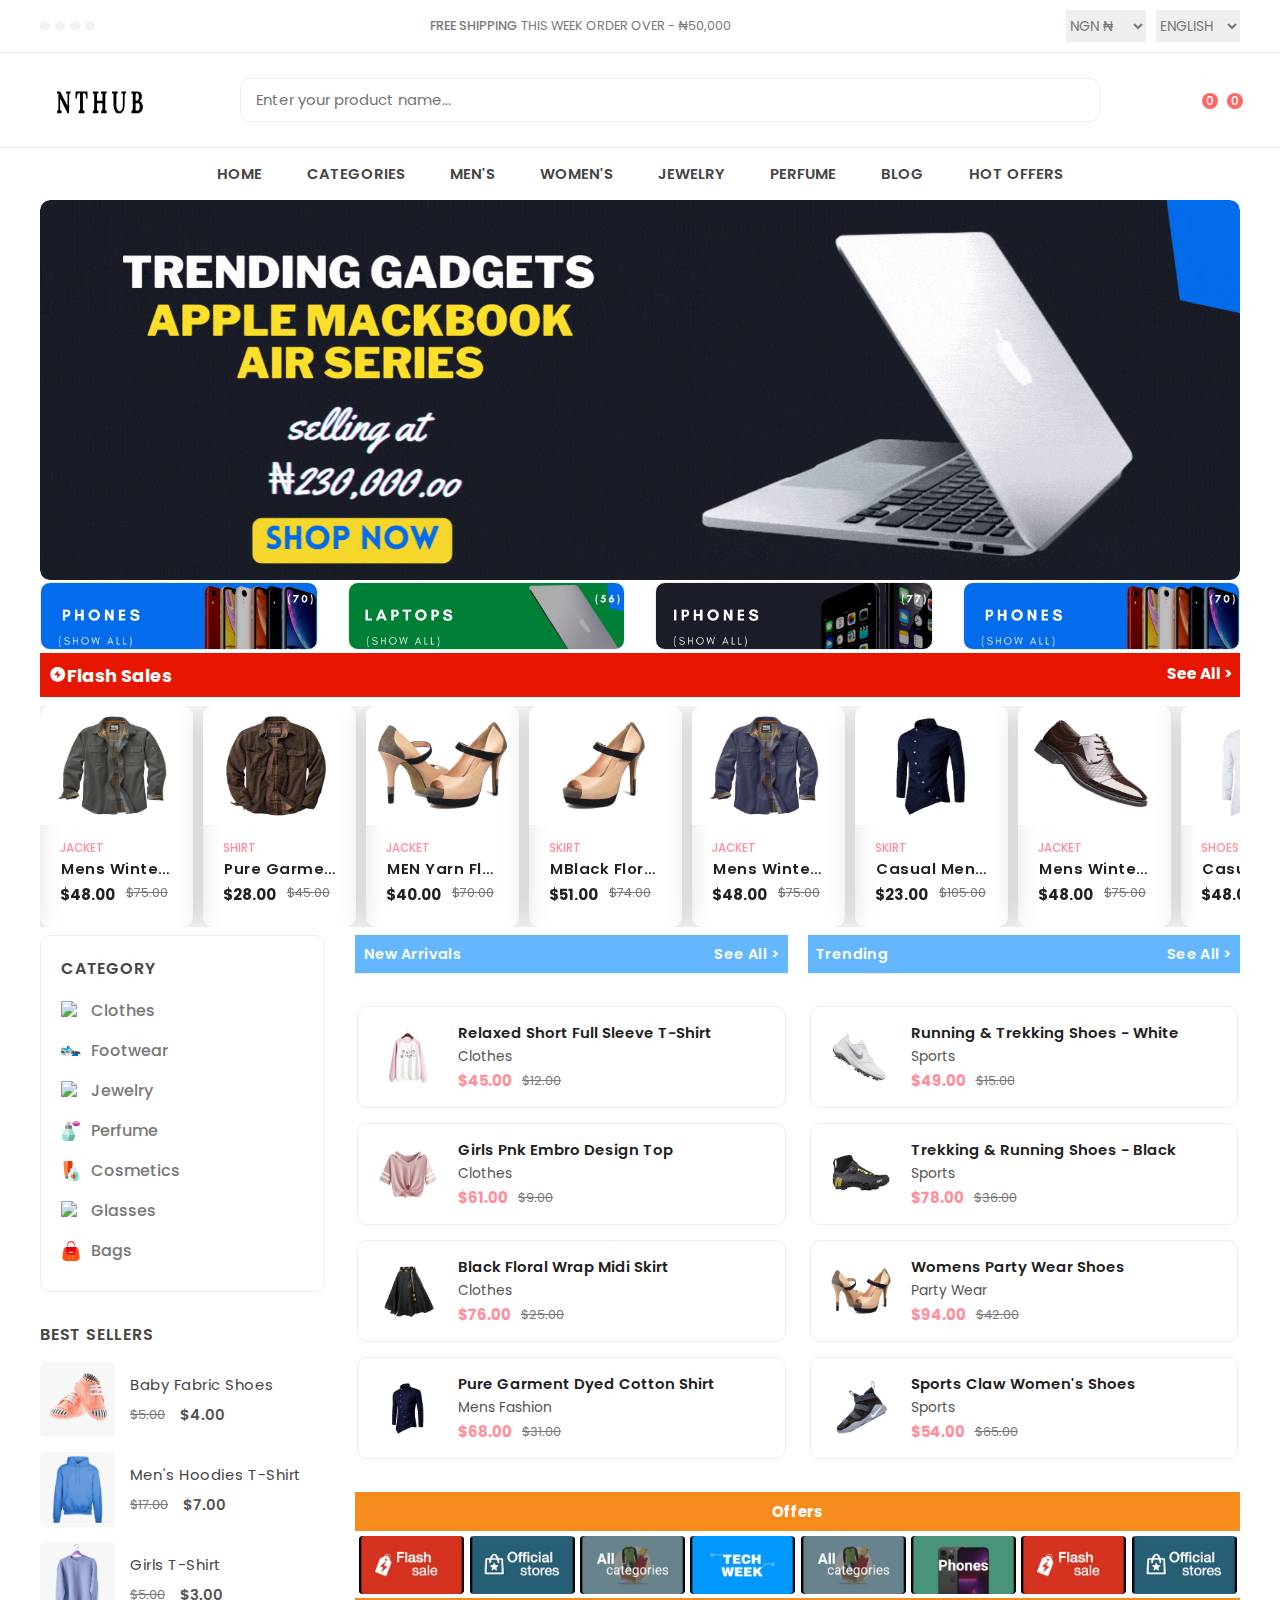
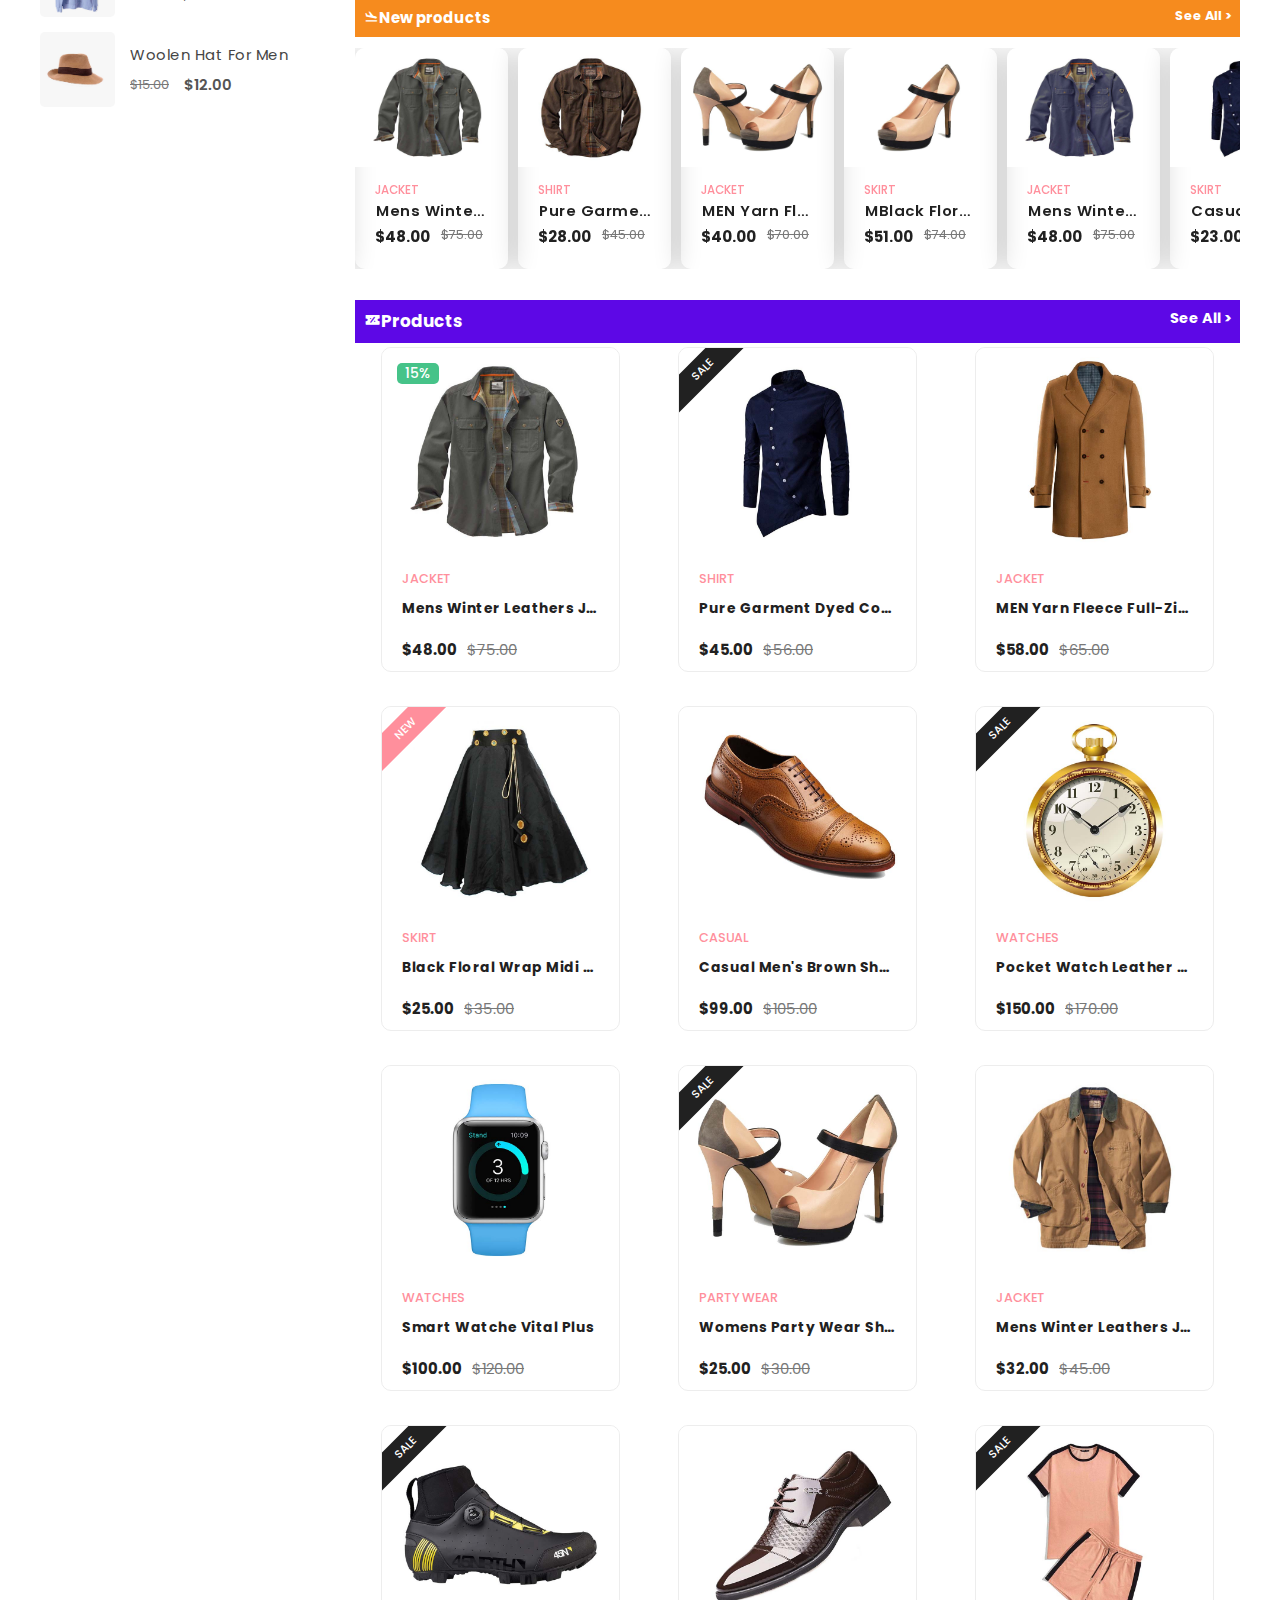
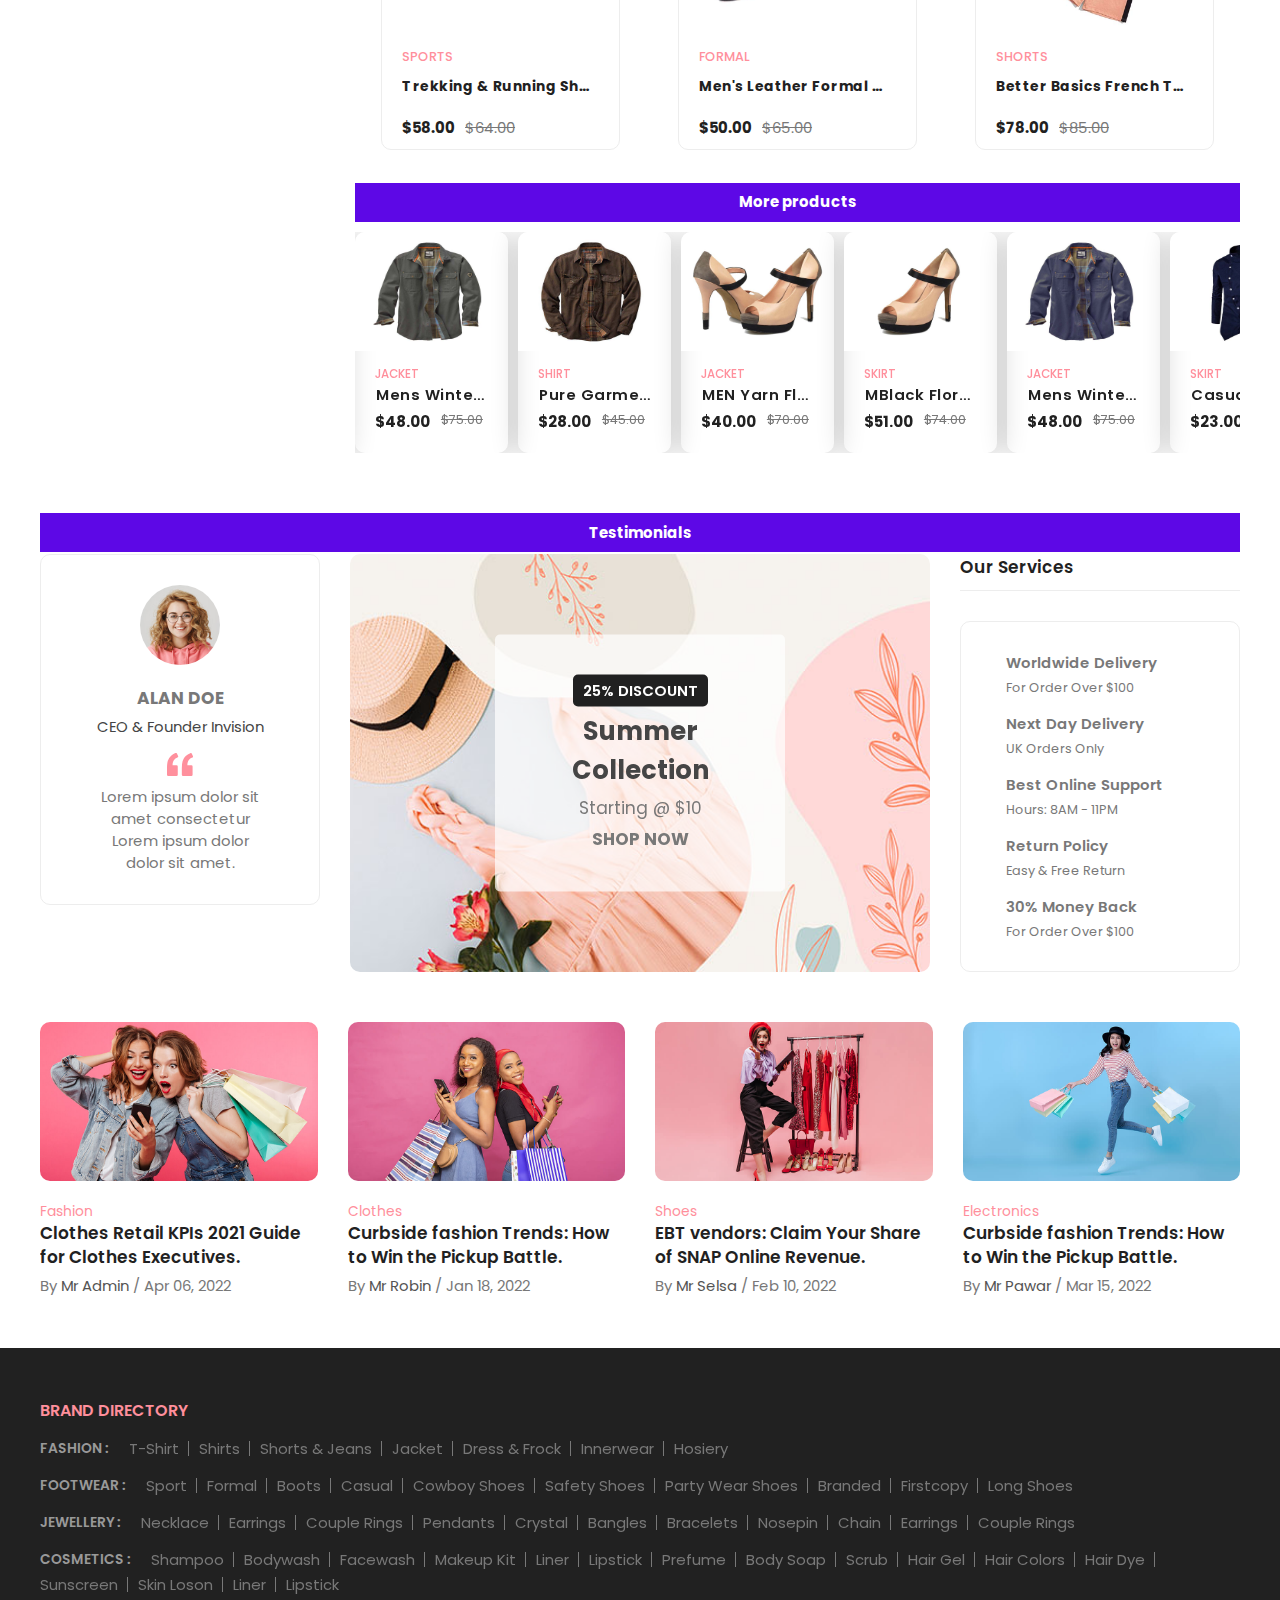
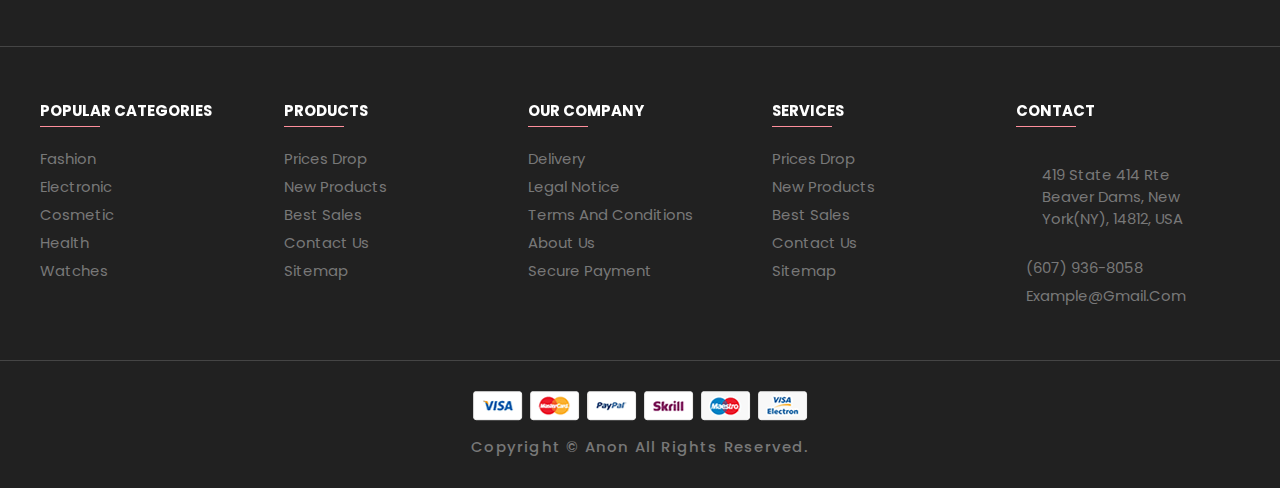
==== index.html @ 25c64c86 "finsih up" ====
<!DOCTYPE html>
<html lang="en">

<head>
  <meta charset="UTF-8">
  <meta http-equiv="X-UA-Compatible" content="IE=edge">
  <meta name="viewport" content="width=device-width, initial-scale=1.0">
  <title>Nthub - eCommerce Website</title>
  <!--
    - favicon
  -->
  <link rel="shortcut icon" href="./assets/images/logo/favicon.ico" type="image/x-icon">

  <!--
    - custom css link
  -->
  <link rel="stylesheet" href="./assets/css/style-prefix.css">
  <link href='https://unpkg.com/boxicons@2.1.2/css/boxicons.min.css' rel='stylesheet'>  <!--
    - google font link
  -->
  <link rel="preconnect" href="https://fonts.googleapis.com">
  <link rel="preconnect" href="https://fonts.gstatic.com" crossorigin>
  <link href="https://fonts.googleapis.com/css2?family=Poppins:wght@300;400;500;600;700;800;900&display=swap"
    rel="stylesheet">
    <link rel="stylesheet" href="./assets/css/lightslider.css">
    <script type="text/javascript" src="./assets/js/jquery.js"></script>
    <script type="text/javascript" src="./assets/js/lightslider.js"></script>

</head>

<body>


  <div class="overlay" data-overlay></div>

  <!--
    - Maega's  MODAL
  -->

  <div class="modal" data-modal>

    <div class="modal-close-overlay" data-modal-overlay></div>

    <div class="modal-content">

      <button class="modal-close-btn" data-modal-close>
        <ion-icon name="close-outline"></ion-icon>
      </button>

      <div class="newsletter-img">
        <img src="./assets/images/newsletter.png" alt="subscribe newsletter" width="400" height="400">
      </div>

      <div class="newsletter">

        <form action="#">

          <div class="newsletter-header">

            <h3 class="newsletter-title">Don't Miss Our Promo.</h3>

            <p class="newsletter-desc">
              Subscribe to <b>NTHUB</b> to get latest products and discount update.
            </p>

          </div>

          <input type="email" name="email" class="email-field" placeholder="Email Address" required>

          <button type="submit" class="btn-newsletter">Subscribe</button>

        </form>

      </div>

    </div>

  </div>





  <!--
    - NOTIFICATION TOAST
  -->

  <div class="notification-toast" data-toast>

    <button class="toast-close-btn" data-toast-close>
      <ion-icon name="close-outline"></ion-icon>
    </button>

    <div class="toast-banner">
      <img src="./assets/images/icons/phone.png" alt="Rose Gold Earrings" width="80" height="70">
    </div>

    <div class="toast-detail">

      <p class="toast-message">
        Someone in Gadgets just bought
      </p>

      <p class="toast-title">
        Infinix Note 9 
      </p>

      <p class="toast-meta">
        <time datetime="PT2M">12 Minutes</time> ago
      </p>

    </div>

  </div>





  <!--
    - HEADER
  -->

  <header>

    <div class="header-top">

      <div class="container">

        <ul class="header-social-container">

          <li>
            <a href="#" class="social-link">
              <ion-icon name="logo-facebook"></ion-icon>
            </a>
          </li>

          <li>
            <a href="#" class="social-link">
              <ion-icon name="logo-twitter"></ion-icon>
            </a>
          </li>

          <li>
            <a href="#" class="social-link">
              <ion-icon name="logo-instagram"></ion-icon>
            </a>
          </li>

          <li>
            <a href="#" class="social-link">
              <ion-icon name="logo-linkedin"></ion-icon>
            </a>
          </li>

        </ul>

        <div class="header-alert-news">
          <p>
            <b>Free Shipping</b>
            This Week Order Over -  &#8358;50,000
          </p>
        </div>

        <div class="header-top-actions">

          <select name="currency">

            <option value="usd">NGN  &#8358;</option>
            <option value="eur">USD &dollar;</option>

          </select>

          <select name="language">

            <option value="en-US">English</option>
            <option value="fr">Fran&ccedil;ais</option>

          </select>

        </div>

      </div>

    </div>

    <div class="header-main" id="myHeader">
      

      <div class="container">
      

        <a href="#" class="header-logo">
            
      <button class="action-btn hamburger" data-mobile-menu-open-btn>
        <ion-icon name="menu-outline"  ></ion-icon>
      </button>

          <img src="./assets/images/logo/nthub.svg" alt="NTub's logo" width="120" height="36">
        </a>

        <div class="header-search-container">

          <input type="search" name="search" class="search-field" placeholder="Enter your product name...">

          <button class="search-btn">
            <ion-icon name="search-outline"></ion-icon>
          </button>

        </div>

        <div class="header-user-actions">

          <button class="action-btn">
            <ion-icon name="person-outline"></ion-icon>
          </button>

          <button class="action-btn">
            <ion-icon name="heart-outline"></ion-icon>
            <span class="count">0</span>
          </button>

          <button class="action-btn">
            <ion-icon name="bag-handle-outline"></ion-icon>
            <span class="count">0</span>
          </button>

        </div>

      </div>

    </div>

    <nav class="desktop-navigation-menu">

      <div class="container">

        <ul class="desktop-menu-category-list">

          <li class="menu-category">
            <a href="#" class="menu-title">Home</a>
          </li>

          <li class="menu-category">
            <a href="#" class="menu-title">Categories</a>

            <div class="dropdown-panel">

              <ul class="dropdown-panel-list">

                <li class="menu-title">
                  <a href="#">Electronics</a>
                </li>

                <li class="panel-list-item">
                  <a href="#">Desktop</a>
                </li>

                <li class="panel-list-item">
                  <a href="#">Laptop</a>
                </li>

                <li class="panel-list-item">
                  <a href="#">Camera</a>
                </li>

                <li class="panel-list-item">
                  <a href="#">Tablet</a>
                </li>

                <li class="panel-list-item">
                  <a href="#">Headphone</a>
                </li>

                <li class="panel-list-item">
                  <a href="#">
                    <img src="./assets/images/electronics-banner-1.jpg" alt="headphone collection" width="250"
                      height="119">
                  </a>
                </li>

              </ul>

              <ul class="dropdown-panel-list">

                <li class="menu-title">
                  <a href="#">Men's</a>
                </li>

                <li class="panel-list-item">
                  <a href="#">Formal</a>
                </li>

                <li class="panel-list-item">
                  <a href="#">Casual</a>
                </li>

                <li class="panel-list-item">
                  <a href="#">Sports</a>
                </li>

                <li class="panel-list-item">
                  <a href="#">Jacket</a>
                </li>

                <li class="panel-list-item">
                  <a href="#">Sunglasses</a>
                </li>

                <li class="panel-list-item">
                  <a href="#">
                    <img src="./assets/images/mens-banner.jpg" alt="men's fashion" width="250" height="119">
                  </a>
                </li>

              </ul>

              <ul class="dropdown-panel-list">

                <li class="menu-title">
                  <a href="#">Women's</a>
                </li>

                <li class="panel-list-item">
                  <a href="#">Formal</a>
                </li>

                <li class="panel-list-item">
                  <a href="#">Casual</a>
                </li>

                <li class="panel-list-item">
                  <a href="#">Perfume</a>
                </li>

                <li class="panel-list-item">
                  <a href="#">Cosmetics</a>
                </li>

                <li class="panel-list-item">
                  <a href="#">Bags</a>
                </li>

                <li class="panel-list-item">
                  <a href="#">
                    <img src="./assets/images/womens-banner.jpg" alt="women's fashion" width="250" height="119">
                  </a>
                </li>

              </ul>

              <ul class="dropdown-panel-list">

                <li class="menu-title">
                  <a href="#">Electronics</a>
                </li>

                <li class="panel-list-item">
                  <a href="#">Smart Watch</a>
                </li>

                <li class="panel-list-item">
                  <a href="#">Smart TV</a>
                </li>

                <li class="panel-list-item">
                  <a href="#">Keyboard</a>
                </li>

                <li class="panel-list-item">
                  <a href="#">Mouse</a>
                </li>

                <li class="panel-list-item">
                  <a href="#">Microphone</a>
                </li>

                <li class="panel-list-item">
                  <a href="#">
                    <img src="./assets/images/electronics-banner-2.jpg" alt="mouse collection" width="250" height="119">
                  </a>
                </li>

              </ul>

            </div>
          </li>

          <li class="menu-category">
            <a href="#" class="menu-title">Men's</a>

            <ul class="dropdown-list">

              <li class="dropdown-item">
                <a href="#">Shirt</a>
              </li>

              <li class="dropdown-item">
                <a href="#">Shorts & Jeans</a>
              </li>

              <li class="dropdown-item">
                <a href="#">Safety Shoes</a>
              </li>

              <li class="dropdown-item">
                <a href="#">Wallet</a>
              </li>

            </ul>
          </li>

          <li class="menu-category">
            <a href="#" class="menu-title">Women's</a>

            <ul class="dropdown-list">

              <li class="dropdown-item">
                <a href="#">Dress & Frock</a>
              </li>

              <li class="dropdown-item">
                <a href="#">Earrings</a>
              </li>

              <li class="dropdown-item">
                <a href="#">Necklace</a>
              </li>

              <li class="dropdown-item">
                <a href="#">Makeup Kit</a>
              </li>

            </ul>
          </li>

          <li class="menu-category">
            <a href="#" class="menu-title">Jewelry</a>

            <ul class="dropdown-list">

              <li class="dropdown-item">
                <a href="#">Earrings</a>
              </li>

              <li class="dropdown-item">
                <a href="#">Couple Rings</a>
              </li>

              <li class="dropdown-item">
                <a href="#">Necklace</a>
              </li>

              <li class="dropdown-item">
                <a href="#">Bracelets</a>
              </li>

            </ul>
          </li>

          <li class="menu-category">
            <a href="#" class="menu-title">Perfume</a>

            <ul class="dropdown-list">

              <li class="dropdown-item">
                <a href="#">Clothes Perfume</a>
              </li>

              <li class="dropdown-item">
                <a href="#">Deodorant</a>
              </li>

              <li class="dropdown-item">
                <a href="#">Flower Fragrance</a>
              </li>

              <li class="dropdown-item">
                <a href="#">Air Freshener</a>
              </li>

            </ul>
          </li>

          <li class="menu-category">
            <a href="#" class="menu-title">Blog</a>
          </li>

          <li class="menu-category">
            <a href="#" class="menu-title">Hot Offers</a>
          </li>

        </ul>

      </div>

    </nav>

    <div class="mobile-bottom-navigation">
<!-- 
      <button class="action-btn" data-mobile-menu-open-btn>
        <ion-icon name="menu-outline"></ion-icon>
      </button> -->

      <button class="action-btn">
        <ion-icon name="bag-handle-outline"></ion-icon>

        <span class="count">0</span>
      </button>

      <button class="action-btn">
        <ion-icon name="home-outline"></ion-icon>
      </button>

      <button class="action-btn">
        <ion-icon name="heart-outline"></ion-icon>

        <span class="count">0</span>
      </button>

      <button class="action-btn" data-mobile-menu-open-btn>
        <ion-icon name="grid-outline"></ion-icon>
      </button>

    </div>

    <nav class="mobile-navigation-menu  has-scrollbar" data-mobile-menu>

      <div class="menu-top">
        <h2 class="menu-title">Menu</h2>

        <button class="menu-close-btn" data-mobile-menu-close-btn>
          <ion-icon name="close-outline"></ion-icon>
        </button>
      </div>

      <ul class="mobile-menu-category-list">

        <li class="menu-category">
          <a href="#" class="menu-title">Home</a>
        </li>

        <li class="menu-category">

          <button class="accordion-menu" data-accordion-btn>
            <p class="menu-title">Men's</p>

            <div>
              <ion-icon name="add-outline" class="add-icon"></ion-icon>
              <ion-icon name="remove-outline" class="remove-icon"></ion-icon>
            </div>
          </button>

          <ul class="submenu-category-list" data-accordion>

            <li class="submenu-category">
              <a href="#" class="submenu-title">Shirt</a>
            </li>

            <li class="submenu-category">
              <a href="#" class="submenu-title">Shorts & Jeans</a>
            </li>

            <li class="submenu-category">
              <a href="#" class="submenu-title">Safety Shoes</a>
            </li>

            <li class="submenu-category">
              <a href="#" class="submenu-title">Wallet</a>
            </li>

          </ul>

        </li>

        <li class="menu-category">

          <button class="accordion-menu" data-accordion-btn>
            <p class="menu-title">Women's</p>

            <div>
              <ion-icon name="add-outline" class="add-icon"></ion-icon>
              <ion-icon name="remove-outline" class="remove-icon"></ion-icon>
            </div>
          </button>

          <ul class="submenu-category-list" data-accordion>

            <li class="submenu-category">
              <a href="#" class="submenu-title">Dress & Frock</a>
            </li>

            <li class="submenu-category">
              <a href="#" class="submenu-title">Earrings</a>
            </li>

            <li class="submenu-category">
              <a href="#" class="submenu-title">Necklace</a>
            </li>

            <li class="submenu-category">
              <a href="#" class="submenu-title">Makeup Kit</a>
            </li>

          </ul>

        </li>

        <li class="menu-category">

          <button class="accordion-menu" data-accordion-btn>
            <p class="menu-title">Jewelry</p>

            <div>
              <ion-icon name="add-outline" class="add-icon"></ion-icon>
              <ion-icon name="remove-outline" class="remove-icon"></ion-icon>
            </div>
          </button>

          <ul class="submenu-category-list" data-accordion>

            <li class="submenu-category">
              <a href="#" class="submenu-title">Earrings</a>
            </li>

            <li class="submenu-category">
              <a href="#" class="submenu-title">Couple Rings</a>
            </li>

            <li class="submenu-category">
              <a href="#" class="submenu-title">Necklace</a>
            </li>

            <li class="submenu-category">
              <a href="#" class="submenu-title">Bracelets</a>
            </li>

          </ul>

        </li>

        <li class="menu-category">

          <button class="accordion-menu" data-accordion-btn>
            <p class="menu-title">Perfume</p>

            <div>
              <ion-icon name="add-outline" class="add-icon"></ion-icon>
              <ion-icon name="remove-outline" class="remove-icon"></ion-icon>
            </div>
          </button>

          <ul class="submenu-category-list" data-accordion>

            <li class="submenu-category">
              <a href="#" class="submenu-title">Clothes Perfume</a>
            </li>

            <li class="submenu-category">
              <a href="#" class="submenu-title">Deodorant</a>
            </li>

            <li class="submenu-category">
              <a href="#" class="submenu-title">Flower Fragrance</a>
            </li>

            <li class="submenu-category">
              <a href="#" class="submenu-title">Air Freshener</a>
            </li>

          </ul>

        </li>

        <li class="menu-category">
          <a href="#" class="menu-title">Blog</a>
        </li>

        <li class="menu-category">
          <a href="#" class="menu-title">Hot Offers</a>
        </li>

      </ul>

      <div class="menu-bottom">

        <ul class="menu-category-list">

          <li class="menu-category">

            <button class="accordion-menu" data-accordion-btn>
              <p class="menu-title">Language</p>

              <ion-icon name="caret-back-outline" class="caret-back"></ion-icon>
            </button>

            <ul class="submenu-category-list" data-accordion>

              <li class="submenu-category">
                <a href="#" class="submenu-title">English</a>
              </li>

              <li class="submenu-category">
                <a href="#" class="submenu-title">Espa&ntilde;ol</a>
              </li>

              <li class="submenu-category">
                <a href="#" class="submenu-title">Fren&ccedil;h</a>
              </li>

            </ul>

          </li>

          <li class="menu-category">
            <button class="accordion-menu" data-accordion-btn>
              <p class="menu-title">Currency</p>
              <ion-icon name="caret-back-outline" class="caret-back"></ion-icon>
            </button>

            <ul class="submenu-category-list" data-accordion>
              <li class="submenu-category">
                <a href="#" class="submenu-title">USD &dollar;</a>
              </li>

              <li class="submenu-category">
                <a href="#" class="submenu-title">EUR &euro;</a>
              </li>
            </ul>
          </li>

        </ul>

        <ul class="menu-social-container">

          <li>
            <a href="#" class="social-link">
              <ion-icon name="logo-facebook"></ion-icon>
            </a>
          </li>

          <li>
            <a href="#" class="social-link">
              <ion-icon name="logo-twitter"></ion-icon>
            </a>
          </li>

          <li>
            <a href="#" class="social-link">
              <ion-icon name="logo-instagram"></ion-icon>
            </a>
          </li>

          <li>
            <a href="#" class="social-link">
              <ion-icon name="logo-linkedin"></ion-icon>
            </a>
          </li>

        </ul>

      </div>

    </nav>

  </header>





  <!--
    - MAIN
  -->

  <main>

    <!--
      - BANNER
    -->

    <div class="banner">

      <div class="container">

        <div class="slider-container has-scrollbar">

          <div class="slider-item">

            <img src="./assets/images/gif1.gif" alt="women's latest fashion sale" class="banner-img">

          </div>

          <div class="slider-item">

            <img src="./assets/images/gif2.gif" alt="modern sunglasses" class="banner-img">
          </div>

          <div class="slider-item">

            <img src="./assets/images/gif3.gif" alt="new fashion summer sale" class="banner-img">



          </div>

        </div>

      </div>

    </div>





    <!--
      - CATEGORY
    -->

    <div class="category">

      <div class="container" >

        <div class="category-item-container has-scrollbar">

          <div class="category-item" style="background: url(./assets/images/icons/1.jpg); background-size: 100%; height: 4rem;" ></div>
          <div class="category-item" style="background: url(./assets/images/icons/2.jpg); background-size: 100%; height: 4rem;" ></div>
          <div class="category-item" style="background: url(./assets/images/icons/4.jpg); background-size: 100%; height: 4rem;" ></div>
          <div class="category-item" style="background: url(./assets/images/icons/1.jpg); background-size: 100%; height: 4rem;" ></div>
          <div class="category-item" style="background: url(./assets/images/icons/2.jpg); background-size: 100%; height: 4rem;" ></div>
          <div class="category-item" style="background: url(./assets/images/icons/4.jpg); background-size: 100%; height: 4rem;" ></div>
          


        </div>

      </div>

    </div>
<div class="flashsale-container">
  <div class="container">
    
  <header class="row" style="color:#FFFFFF;background:#e61601;">
     
      <div class="flash "><h3 > <i class='bx bxs-bolt-circle'></i>Flash Sales </h3></div>
        <div class="see-all" >See All ></div>
        </header>
      </div>

</div>

<div style="height: 0.5rem;"> </div>

<div class="container">
  
  <ul id="autoWidth" class="cs-hidden product-flash" >


    <li class="showcase">

      <div class="showcase-banner">

        <img class="flash-image" src="./assets/images/products/jacket-3.jpg" alt="Mens Winter Leathers Jackets" width="300" class="product-img default">
       
        <p class="showcase-badge">15%</p>

      </div>

      <div class="showcase-content">

        <a href="#" class="showcase-category">jacket</a>

        <a href="#">
          <h3 class="showcase-title">Mens Winter Leathers Jackets</h3>
        </a>

        <div class="showcase-rating">
          <ion-icon name="star"></ion-icon>
          <ion-icon name="star"></ion-icon>
          <ion-icon name="star"></ion-icon>
          <ion-icon name="star-outline"></ion-icon>
          <ion-icon name="star-outline"></ion-icon>
        </div>

        <div class="price-box">
          <p class="price">$48.00</p>
          <del>$75.00</del>
        </div>

      </div>

    </li>
    <li class="showcase">

      <div class="showcase-banner">

        <img class="flash-image" src="./assets/images/products/jacket-2.jpg" alt="Mens Winter Leathers Jackets" width="300" class="product-img default">
       
        <p class="showcase-badge">15%</p>

      </div>

      <div class="showcase-content">

        <a href="#" class="showcase-category">Shirt</a>

        <a href="#">
          <h3 class="showcase-title">Pure Garment Dyed Cotton Shirt</h3>
        </a>

        <div class="showcase-rating">
          <ion-icon name="star"></ion-icon>
          <ion-icon name="star"></ion-icon>
          <ion-icon name="star"></ion-icon>
          <ion-icon name="star-outline"></ion-icon>
          <ion-icon name="star-outline"></ion-icon>
        </div>

        <div class="price-box">
          <p class="price">$28.00</p>
          <del>$45.00</del>
        </div>

      </div>

    </li>
    <li class="showcase">

      <div class="showcase-banner">

        <img class="flash-image" src="./assets/images/products/party-wear-1.jpg" alt="Mens Winter Leathers Jackets" width="300" class="product-img default">
       
        <p class="showcase-badge">17%</p>

      </div>

      <div class="showcase-content">

        <a href="#" class="showcase-category">jacket</a>

        <a href="#">
          <h3 class="showcase-title">MEN Yarn Fleece Full-Zip Jacket</h3>
        </a>

        <div class="showcase-rating">
          <ion-icon name="star"></ion-icon>
          <ion-icon name="star"></ion-icon>
          <ion-icon name="star"></ion-icon>
          <ion-icon name="star-outline"></ion-icon>
          <ion-icon name="star-outline"></ion-icon>
        </div>

        <div class="price-box">
          <p class="price">$40.00</p>
          <del>$70.00</del>
        </div>

      </div>

    </li>
    <li class="showcase">

      <div class="showcase-banner">

        <img class="flash-image" src="./assets/images/products/party-wear-2.jpg" alt="Mens Winter Leathers Jackets" width="300" class="product-img default">
       
        <p class="showcase-badge">new</p>

      </div>

      <div class="showcase-content">

        <a href="#" class="showcase-category">skirt</a>

        <a href="#">
          <h3 class="showcase-title">MBlack Floral Wrap Midi Skirt</h3>
        </a>

        <div class="showcase-rating">
          <ion-icon name="star"></ion-icon>
          <ion-icon name="star"></ion-icon>
          <ion-icon name="star"></ion-icon>
          <ion-icon name="star-outline"></ion-icon>
          <ion-icon name="star-outline"></ion-icon>
        </div>

        <div class="price-box">
          <p class="price">$51.00</p>
          <del>$74.00</del>
        </div>

      </div>

    </li>
    <li class="showcase">

      <div class="showcase-banner">

        <img class="flash-image" src="./assets/images/products/jacket-4.jpg" alt="Mens Winter Leathers Jackets" width="300" class="product-img default">
       
        <p class="showcase-badge">15%</p>

      </div>

      <div class="showcase-content">

        <a href="#" class="showcase-category">jacket</a>

        <a href="#">
          <h3 class="showcase-title">Mens Winter Leathers Jackets</h3>
        </a>

        <div class="showcase-rating">
          <ion-icon name="star"></ion-icon>
          <ion-icon name="star"></ion-icon>
          <ion-icon name="star"></ion-icon>
          <ion-icon name="star-outline"></ion-icon>
          <ion-icon name="star-outline"></ion-icon>
        </div>

        <div class="price-box">
          <p class="price">$48.00</p>
          <del>$75.00</del>
        </div>

      </div>

    </li>
    <li class="showcase">

      <div class="showcase-banner">

        <img class="flash-image" src="./assets/images/products/shirt-1.jpg" alt="Mens Winter Leathers Jackets" width="300" class="product-img default">
       
        <p class="showcase-badge">new</p>

      </div>

      <div class="showcase-content">

        <a href="#" class="showcase-category">Skirt</a>

        <a href="#">
          <h3 class="showcase-title">Casual Men's Brown skirt</h3>
        </a>

        <div class="showcase-rating">
          <ion-icon name="star"></ion-icon>
          <ion-icon name="star"></ion-icon>
          <ion-icon name="star"></ion-icon>
          <ion-icon name="star-outline"></ion-icon>
          <ion-icon name="star-outline"></ion-icon>
        </div>

        <div class="price-box">
          <p class="price">$23.00</p>
          <del>$105.00</del>
        </div>

      </div>

    </li>
    <li class="showcase">

      <div class="showcase-banner">

        <img class="flash-image" src="./assets/images/products/shoe-1_1.jpg" alt="Mens Winter Leathers Jackets" width="300" class="product-img default">
       
        <p class="showcase-badge">15%</p>

      </div>

      <div class="showcase-content">

        <a href="#" class="showcase-category">jacket</a>

        <a href="#">
          <h3 class="showcase-title">Mens Winter Leathers Jackets</h3>
        </a>

        <div class="showcase-rating">
          <ion-icon name="star"></ion-icon>
          <ion-icon name="star"></ion-icon>
          <ion-icon name="star"></ion-icon>
          <ion-icon name="star-outline"></ion-icon>
          <ion-icon name="star-outline"></ion-icon>
        </div>

        <div class="price-box">
          <p class="price">$48.00</p>
          <del>$75.00</del>
        </div>

      </div>

    </li>

    <li class="showcase">

      <div class="showcase-banner">

        <img class="flash-image" src="./assets/images/products/shirt-2.jpg" alt="Mens Winter Leathers Jackets" width="300" class="product-img default">
       
        <p class="showcase-badge">15%</p>

      </div>

      <div class="showcase-content">

        <a href="#" class="showcase-category">Shoes</a>

        <a href="#">
          <h3 class="showcase-title">Casual Men's Brown shoes</h3>
        </a>

        <div class="showcase-rating">
          <ion-icon name="star"></ion-icon>
          <ion-icon name="star"></ion-icon>
          <ion-icon name="star"></ion-icon>
          <ion-icon name="star-outline"></ion-icon>
          <ion-icon name="star-outline"></ion-icon>
        </div>

        <div class="price-box">
          <p class="price">$48.00</p>
          <del>$75.00</del>
        </div>

      </div>

    </li>

    

  </ul>
</div>

<div style="height: 0.5rem;"> </div>
    

    <!--
      - PRODUCT
    -->

    <div class="product-container">

      <div class="container">


        <!--
          - SIDEBAR
        -->

        <div class="sidebar  has-scrollbar" data-mobile-menu>

          <div class="sidebar-category">

            <div class="sidebar-top">
              <h2 class="sidebar-title">Category</h2>

              <button class="sidebar-close-btn" data-mobile-menu-close-btn>
                <ion-icon name="close-outline"></ion-icon>
              </button>
            </div>

            <ul class="sidebar-menu-category-list">

              <li class="sidebar-menu-category">

                <button class="sidebar-accordion-menu" data-accordion-btn>

                  <div class="menu-title-flex">
                    <img src="./assets/images/icons/dress.svg" alt="clothes" width="20" height="20"
                      class="menu-title-img">

                    <p class="menu-title">Clothes</p>
                  </div>

                  <div>
                    <ion-icon name="add-outline" class="add-icon"></ion-icon>
                    <ion-icon name="remove-outline" class="remove-icon"></ion-icon>
                  </div>

                </button>

                <ul class="sidebar-submenu-category-list" data-accordion>

                  <li class="sidebar-submenu-category">
                    <a href="#" class="sidebar-submenu-title">
                      <p class="product-name">Shirt</p>
                      <data value="300" class="stock" title="Available Stock">300</data>
                    </a>
                  </li>

                  <li class="sidebar-submenu-category">
                    <a href="#" class="sidebar-submenu-title">
                      <p class="product-name">shorts & jeans</p>
                      <data value="60" class="stock" title="Available Stock">60</data>
                    </a>
                  </li>

                  <li class="sidebar-submenu-category">
                    <a href="#" class="sidebar-submenu-title">
                      <p class="product-name">jacket</p>
                      <data value="50" class="stock" title="Available Stock">50</data>
                    </a>
                  </li>

                  <li class="sidebar-submenu-category">
                    <a href="#" class="sidebar-submenu-title">
                      <p class="product-name">dress & frock</p>
                      <data value="87" class="stock" title="Available Stock">87</data>
                    </a>
                  </li>

                </ul>

              </li>

              <li class="sidebar-menu-category">

                <button class="sidebar-accordion-menu" data-accordion-btn>

                  <div class="menu-title-flex">
                    <img src="./assets/images/icons/shoes.svg" alt="footwear" class="menu-title-img" width="20"
                      height="20">

                    <p class="menu-title">Footwear</p>
                  </div>

                  <div>
                    <ion-icon name="add-outline" class="add-icon"></ion-icon>
                    <ion-icon name="remove-outline" class="remove-icon"></ion-icon>
                  </div>

                </button>

                <ul class="sidebar-submenu-category-list" data-accordion>

                  <li class="sidebar-submenu-category">
                    <a href="#" class="sidebar-submenu-title">
                      <p class="product-name">Sports</p>
                      <data value="45" class="stock" title="Available Stock">45</data>
                    </a>
                  </li>

                  <li class="sidebar-submenu-category">
                    <a href="#" class="sidebar-submenu-title">
                      <p class="product-name">Formal</p>
                      <data value="75" class="stock" title="Available Stock">75</data>
                    </a>
                  </li>

                  <li class="sidebar-submenu-category">
                    <a href="#" class="sidebar-submenu-title">
                      <p class="product-name">Casual</p>
                      <data value="35" class="stock" title="Available Stock">35</data>
                    </a>
                  </li>

                  <li class="sidebar-submenu-category">
                    <a href="#" class="sidebar-submenu-title">
                      <p class="product-name">Safety Shoes</p>
                      <data value="26" class="stock" title="Available Stock">26</data>
                    </a>
                  </li>

                </ul>

              </li>

              <li class="sidebar-menu-category">

                <button class="sidebar-accordion-menu" data-accordion-btn>

                  <div class="menu-title-flex">
                    <img src="./assets/images/icons/jewelry.svg" alt="clothes" class="menu-title-img" width="20"
                      height="20">

                    <p class="menu-title">Jewelry</p>
                  </div>

                  <div>
                    <ion-icon name="add-outline" class="add-icon"></ion-icon>
                    <ion-icon name="remove-outline" class="remove-icon"></ion-icon>
                  </div>

                </button>

                <ul class="sidebar-submenu-category-list" data-accordion>

                  <li class="sidebar-submenu-category">
                    <a href="#" class="sidebar-submenu-title">
                      <p class="product-name">Earrings</p>
                      <data value="46" class="stock" title="Available Stock">46</data>
                    </a>
                  </li>

                  <li class="sidebar-submenu-category">
                    <a href="#" class="sidebar-submenu-title">
                      <p class="product-name">Couple Rings</p>
                      <data value="73" class="stock" title="Available Stock">73</data>
                    </a>
                  </li>

                  <li class="sidebar-submenu-category">
                    <a href="#" class="sidebar-submenu-title">
                      <p class="product-name">Necklace</p>
                      <data value="61" class="stock" title="Available Stock">61</data>
                    </a>
                  </li>

                </ul>

              </li>

              <li class="sidebar-menu-category">

                <button class="sidebar-accordion-menu" data-accordion-btn>

                  <div class="menu-title-flex">
                    <img src="./assets/images/icons/perfume.svg" alt="perfume" class="menu-title-img" width="20"
                      height="20">

                    <p class="menu-title">Perfume</p>
                  </div>

                  <div>
                    <ion-icon name="add-outline" class="add-icon"></ion-icon>
                    <ion-icon name="remove-outline" class="remove-icon"></ion-icon>
                  </div>

                </button>

                <ul class="sidebar-submenu-category-list" data-accordion>

                  <li class="sidebar-submenu-category">
                    <a href="#" class="sidebar-submenu-title">
                      <p class="product-name">Clothes Perfume</p>
                      <data value="12" class="stock" title="Available Stock">12 pcs</data>
                    </a>
                  </li>

                  <li class="sidebar-submenu-category">
                    <a href="#" class="sidebar-submenu-title">
                      <p class="product-name">Deodorant</p>
                      <data value="60" class="stock" title="Available Stock">60 pcs</data>
                    </a>
                  </li>

                  <li class="sidebar-submenu-category">
                    <a href="#" class="sidebar-submenu-title">
                      <p class="product-name">jacket</p>
                      <data value="50" class="stock" title="Available Stock">50 pcs</data>
                    </a>
                  </li>

                  <li class="sidebar-submenu-category">
                    <a href="#" class="sidebar-submenu-title">
                      <p class="product-name">dress & frock</p>
                      <data value="87" class="stock" title="Available Stock">87 pcs</data>
                    </a>
                  </li>

                </ul>

              </li>

              <li class="sidebar-menu-category">

                <button class="sidebar-accordion-menu" data-accordion-btn>

                  <div class="menu-title-flex">
                    <img src="./assets/images/icons/cosmetics.svg" alt="cosmetics" class="menu-title-img" width="20"
                      height="20">

                    <p class="menu-title">Cosmetics</p>
                  </div>

                  <div>
                    <ion-icon name="add-outline" class="add-icon"></ion-icon>
                    <ion-icon name="remove-outline" class="remove-icon"></ion-icon>
                  </div>

                </button>

                <ul class="sidebar-submenu-category-list" data-accordion>

                  <li class="sidebar-submenu-category">
                    <a href="#" class="sidebar-submenu-title">
                      <p class="product-name">Shampoo</p>
                      <data value="68" class="stock" title="Available Stock">68</data>
                    </a>
                  </li>

                  <li class="sidebar-submenu-category">
                    <a href="#" class="sidebar-submenu-title">
                      <p class="product-name">Sunscreen</p>
                      <data value="46" class="stock" title="Available Stock">46</data>
                    </a>
                  </li>

                  <li class="sidebar-submenu-category">
                    <a href="#" class="sidebar-submenu-title">
                      <p class="product-name">Body Wash</p>
                      <data value="79" class="stock" title="Available Stock">79</data>
                    </a>
                  </li>

                  <li class="sidebar-submenu-category">
                    <a href="#" class="sidebar-submenu-title">
                      <p class="product-name">Makeup Kit</p>
                      <data value="23" class="stock" title="Available Stock">23</data>
                    </a>
                  </li>

                </ul>

              </li>

              <li class="sidebar-menu-category">

                <button class="sidebar-accordion-menu" data-accordion-btn>

                  <div class="menu-title-flex">
                    <img src="./assets/images/icons/glasses.svg" alt="glasses" class="menu-title-img" width="20"
                      height="20">

                    <p class="menu-title">Glasses</p>
                  </div>

                  <div>
                    <ion-icon name="add-outline" class="add-icon"></ion-icon>
                    <ion-icon name="remove-outline" class="remove-icon"></ion-icon>
                  </div>

                </button>

                <ul class="sidebar-submenu-category-list" data-accordion>

                  <li class="sidebar-submenu-category">
                    <a href="#" class="sidebar-submenu-title">
                      <p class="product-name">Sunglasses</p>
                      <data value="50" class="stock" title="Available Stock">50</data>
                    </a>
                  </li>

                  <li class="sidebar-submenu-category">
                    <a href="#" class="sidebar-submenu-title">
                      <p class="product-name">Lenses</p>
                      <data value="48" class="stock" title="Available Stock">48</data>
                    </a>
                  </li>

                </ul>

              </li>

              <li class="sidebar-menu-category">

                <button class="sidebar-accordion-menu" data-accordion-btn>

                  <div class="menu-title-flex">
                    <img src="./assets/images/icons/bag.svg" alt="bags" class="menu-title-img" width="20" height="20">

                    <p class="menu-title">Bags</p>
                  </div>

                  <div>
                    <ion-icon name="add-outline" class="add-icon"></ion-icon>
                    <ion-icon name="remove-outline" class="remove-icon"></ion-icon>
                  </div>

                </button>

                <ul class="sidebar-submenu-category-list" data-accordion>

                  <li class="sidebar-submenu-category">
                    <a href="#" class="sidebar-submenu-title">
                      <p class="product-name">Shopping Bag</p>
                      <data value="62" class="stock" title="Available Stock">62</data>
                    </a>
                  </li>

                  <li class="sidebar-submenu-category">
                    <a href="#" class="sidebar-submenu-title">
                      <p class="product-name">Gym Backpack</p>
                      <data value="35" class="stock" title="Available Stock">35</data>
                    </a>
                  </li>

                  <li class="sidebar-submenu-category">
                    <a href="#" class="sidebar-submenu-title">
                      <p class="product-name">Purse</p>
                      <data value="80" class="stock" title="Available Stock">80</data>
                    </a>
                  </li>

                  <li class="sidebar-submenu-category">
                    <a href="#" class="sidebar-submenu-title">
                      <p class="product-name">Wallet</p>
                      <data value="75" class="stock" title="Available Stock">75</data>
                    </a>
                  </li>

                </ul>

              </li>

            </ul>

          </div>

          <div class="product-showcase">

            <h3 class="showcase-heading">best sellers</h3>

            <div class="showcase-wrapper">

              <div class="showcase-container">

                <div class="showcase">

                  <a href="#" class="showcase-img-box">
                    <img src="./assets/images/products/1.jpg" alt="baby fabric shoes" width="75" height="75"
                      class="showcase-img">
                  </a>

                  <div class="showcase-content">

                    <a href="#">
                      <h4 class="showcase-title">baby fabric shoes</h4>
                    </a>

                    <div class="showcase-rating">
                      <ion-icon name="star"></ion-icon>
                      <ion-icon name="star"></ion-icon>
                      <ion-icon name="star"></ion-icon>
                      <ion-icon name="star"></ion-icon>
                      <ion-icon name="star"></ion-icon>
                    </div>

                    <div class="price-box">
                      <del>$5.00</del>
                      <p class="price">$4.00</p>
                    </div>

                  </div>

                </div>

                <div class="showcase">

                  <a href="#" class="showcase-img-box">
                    <img src="./assets/images/products/2.jpg" alt="men's hoodies t-shirt" class="showcase-img"
                      width="75" height="75">
                  </a>

                  <div class="showcase-content">

                    <a href="#">
                      <h4 class="showcase-title">men's hoodies t-shirt</h4>
                    </a>
                    <div class="showcase-rating">
                      <ion-icon name="star"></ion-icon>
                      <ion-icon name="star"></ion-icon>
                      <ion-icon name="star"></ion-icon>
                      <ion-icon name="star"></ion-icon>
                      <ion-icon name="star-half-outline"></ion-icon>
                    </div>

                    <div class="price-box">
                      <del>$17.00</del>
                      <p class="price">$7.00</p>
                    </div>

                  </div>

                </div>

                <div class="showcase">

                  <a href="#" class="showcase-img-box">
                    <img src="./assets/images/products/3.jpg" alt="girls t-shirt" class="showcase-img" width="75"
                      height="75">
                  </a>

                  <div class="showcase-content">

                    <a href="#">
                      <h4 class="showcase-title">girls t-shirt</h4>
                    </a>
                    <div class="showcase-rating">
                      <ion-icon name="star"></ion-icon>
                      <ion-icon name="star"></ion-icon>
                      <ion-icon name="star"></ion-icon>
                      <ion-icon name="star"></ion-icon>
                      <ion-icon name="star-half-outline"></ion-icon>
                    </div>

                    <div class="price-box">
                      <del>$5.00</del>
                      <p class="price">$3.00</p>
                    </div>

                  </div>

                </div>

                <div class="showcase">

                  <a href="#" class="showcase-img-box">
                    <img src="./assets/images/products/4.jpg" alt="woolen hat for men" class="showcase-img" width="75"
                      height="75">
                  </a>

                  <div class="showcase-content">

                    <a href="#">
                      <h4 class="showcase-title">woolen hat for men</h4>
                    </a>
                    <div class="showcase-rating">
                      <ion-icon name="star"></ion-icon>
                      <ion-icon name="star"></ion-icon>
                      <ion-icon name="star"></ion-icon>
                      <ion-icon name="star"></ion-icon>
                      <ion-icon name="star"></ion-icon>
                    </div>

                    <div class="price-box">
                      <del>$15.00</del>
                      <p class="price">$12.00</p>
                    </div>

                  </div>

                </div>

              </div>

            </div>

          </div>

        </div>


        <div class="product-box">

          <!--
            - PRODUCT MINIMAL
          -->

          <div class="product-minimal">

            <div class="product-showcase">

              <h2 class="title crib">New Arrivals <span id="see-al">see all ></span></h2>

              <div class="showcase-wrapper has-scrollbar">

                <div class="showcase-container">

                  <div class="showcase">

                    <a href="#" class="showcase-img-box">
                      <img src="./assets/images/products/clothes-1.jpg" alt="relaxed short full sleeve t-shirt" width="70" class="showcase-img">
                    </a>

                    <div class="showcase-content">

                      <a href="#">
                        <h4 class="showcase-title">Relaxed Short full Sleeve T-Shirt</h4>
                      </a>

                      <a href="#" class="showcase-category">Clothes</a>

                      <div class="price-box">
                        <p class="price">$45.00</p>
                        <del>$12.00</del>
                      </div>

                    </div>

                  </div>

                  <div class="showcase">
                  
                    <a href="#" class="showcase-img-box">
                      <img src="./assets/images/products/clothes-2.jpg" alt="girls pink embro design top" class="showcase-img" width="70">
                    </a>
                  
                    <div class="showcase-content">
                  
                      <a href="#">
                        <h4 class="showcase-title">Girls pnk Embro design Top</h4>
                      </a>
                  
                      <a href="#" class="showcase-category">Clothes</a>
                  
                      <div class="price-box">
                        <p class="price">$61.00</p>
                        <del>$9.00</del>
                      </div>
                  
                    </div>
                  
                  </div>

                  <div class="showcase">
                  
                    <a href="#" class="showcase-img-box">
                      <img src="./assets/images/products/clothes-3.jpg" alt="black floral wrap midi skirt" class="showcase-img"
                        width="70">
                    </a>
                  
                    <div class="showcase-content">
                  
                      <a href="#">
                        <h4 class="showcase-title">Black Floral Wrap Midi Skirt</h4>
                      </a>
                  
                      <a href="#" class="showcase-category">Clothes</a>
                  
                      <div class="price-box">
                        <p class="price">$76.00</p>
                        <del>$25.00</del>
                      </div>
                  
                    </div>
                  
                  </div>

                  <div class="showcase">
                  
                    <a href="#" class="showcase-img-box">
                      <img src="./assets/images/products/shirt-1.jpg" alt="pure garment dyed cotton shirt" class="showcase-img"
                        width="70">
                    </a>
                  
                    <div class="showcase-content">
                  
                      <a href="#">
                        <h4 class="showcase-title">Pure Garment Dyed Cotton Shirt</h4>
                      </a>
                  
                      <a href="#" class="showcase-category">Mens Fashion</a>
                  
                      <div class="price-box">
                        <p class="price">$68.00</p>
                        <del>$31.00</del>
                      </div>
                  
                    </div>
                  
                  </div>

                </div>

                <div class="showcase-container">
                
                  <div class="showcase">
                
                    <a href="#" class="showcase-img-box">
                      <img src="./assets/images/products/jacket-5.jpg" alt="men yarn fleece full-zip jacket" class="showcase-img"
                        width="70">
                    </a>
                
                    <div class="showcase-content">
                
                      <a href="#">
                        <h4 class="showcase-title">MEN Yarn Fleece Full-Zip Jacket</h4>
                      </a>
                
                      <a href="#" class="showcase-category">Winter wear</a>
                
                      <div class="price-box">
                        <p class="price">$61.00</p>
                        <del>$11.00</del>
                      </div>
                
                    </div>
                
                  </div>
                
                  <div class="showcase">
                
                    <a href="#" class="showcase-img-box">
                      <img src="./assets/images/products/jacket-1.jpg" alt="mens winter leathers jackets" class="showcase-img"
                        width="70">
                    </a>
                
                    <div class="showcase-content">
                
                      <a href="#">
                        <h4 class="showcase-title">Mens Winter Leathers Jackets</h4>
                      </a>
                
                      <a href="#" class="showcase-category">Winter wear</a>
                
                      <div class="price-box">
                        <p class="price">$32.00</p>
                        <del>$20.00</del>
                      </div>
                
                    </div>
                
                  </div>
                
                  <div class="showcase">
                
                    <a href="#" class="showcase-img-box">
                      <img src="./assets/images/products/jacket-3.jpg" alt="mens winter leathers jackets" class="showcase-img"
                        width="70">
                    </a>
                
                    <div class="showcase-content">
                
                      <a href="#">
                        <h4 class="showcase-title">Mens Winter Leathers Jackets</h4>
                      </a>
                
                      <a href="#" class="showcase-category">Jackets</a>
                
                      <div class="price-box">
                        <p class="price">$50.00</p>
                        <del>$25.00</del>
                      </div>
                
                    </div>
                
                  </div>
                
                  <div class="showcase">
                
                    <a href="#" class="showcase-img-box">
                      <img src="./assets/images/products/shorts-1.jpg" alt="better basics french terry sweatshorts" class="showcase-img"
                        width="70">
                    </a>
                
                    <div class="showcase-content">
                
                      <a href="#">
                        <h4 class="showcase-title">Better Basics French Terry Sweatshorts</h4>
                      </a>
                
                      <a href="#" class="showcase-category">Shorts</a>
                
                      <div class="price-box">
                        <p class="price">$20.00</p>
                        <del>$10.00</del>
                      </div>
                
                    </div>
                
                  </div>
                
                </div>

              </div>

            </div>

            <div class="product-showcase" id="none">
            
              <h2 class="title crib ">Trending<span id="see-al">see all ></h2>
            
              <div class="showcase-wrapper  has-scrollbar">
            
                <div class="showcase-container">
            
                  <div class="showcase">
            
                    <a href="#" class="showcase-img-box">
                      <img src="./assets/images/products/sports-1.jpg" alt="running & trekking shoes - white" class="showcase-img"
                        width="70">
                    </a>
            
                    <div class="showcase-content">
            
                      <a href="#">
                        <h4 class="showcase-title">Running & Trekking Shoes - White</h4>
                      </a>
            
                      <a href="#" class="showcase-category">Sports</a>
            
                      <div class="price-box">
                        <p class="price">$49.00</p>
                        <del>$15.00</del>
                      </div>
            
                    </div>
            
                  </div>
            
                  <div class="showcase">
            
                    <a href="#" class="showcase-img-box">
                      <img src="./assets/images/products/sports-2.jpg" alt="trekking & running shoes - black" class="showcase-img"
                        width="70">
                    </a>
            
                    <div class="showcase-content">
            
                      <a href="#">
                        <h4 class="showcase-title">Trekking & Running Shoes - black</h4>
                      </a>
            
                      <a href="#" class="showcase-category">Sports</a>
            
                      <div class="price-box">
                        <p class="price">$78.00</p>
                        <del>$36.00</del>
                      </div>
            
                    </div>
            
                  </div>
            
                  <div class="showcase">
            
                    <a href="#" class="showcase-img-box">
                      <img src="./assets/images/products/party-wear-1.jpg" alt="womens party wear shoes" class="showcase-img"
                        width="70">
                    </a>
            
                    <div class="showcase-content">
            
                      <a href="#">
                        <h4 class="showcase-title">Womens Party Wear Shoes</h4>
                      </a>
            
                      <a href="#" class="showcase-category">Party wear</a>
            
                      <div class="price-box">
                        <p class="price">$94.00</p>
                        <del>$42.00</del>
                      </div>
            
                    </div>
            
                  </div>
            
                  <div class="showcase">
            
                    <a href="#" class="showcase-img-box">
                      <img src="./assets/images/products/sports-3.jpg" alt="sports claw women's shoes" class="showcase-img"
                        width="70">
                    </a>
            
                    <div class="showcase-content">
            
                      <a href="#">
                        <h4 class="showcase-title">Sports Claw Women's Shoes</h4>
                      </a>
            
                      <a href="#" class="showcase-category">Sports</a>
            
                      <div class="price-box">
                        <p class="price">$54.00</p>
                        <del>$65.00</del>
                      </div>
            
                    </div>
            
                  </div>
            
                </div>
            
                <div class="showcase-container">
            
                  <div class="showcase">
            
                    <a href="#" class="showcase-img-box">
                      <img src="./assets/images/products/sports-6.jpg" alt="air tekking shoes - white" class="showcase-img"
                        width="70">
                    </a>
            
                    <div class="showcase-content">
            
                      <a href="#">
                        <h4 class="showcase-title">Air Trekking Shoes - white</h4>
                      </a>
            
                      <a href="#" class="showcase-category">Sports</a>
            
                      <div class="price-box">
                        <p class="price">$52.00</p>
                        <del>$55.00</del>
                      </div>
            
                    </div>
            
                  </div>
            
                  <div class="showcase">
            
                    <a href="#" class="showcase-img-box">
                      <img src="./assets/images/products/shoe-3.jpg" alt="Boot With Suede Detail" class="showcase-img" width="70">
                    </a>
            
                    <div class="showcase-content">
            
                      <a href="#">
                        <h4 class="showcase-title">Boot With Suede Detail</h4>
                      </a>
            
                      <a href="#" class="showcase-category">boots</a>
            
                      <div class="price-box">
                        <p class="price">$20.00</p>
                        <del>$30.00</del>
                      </div>
            
                    </div>
            
                  </div>
            
                  <div class="showcase">
            
                    <a href="#" class="showcase-img-box">
                      <img src="./assets/images/products/shoe-1.jpg" alt="men's leather formal wear shoes" class="showcase-img"
                        width="70">
                    </a>
            
                    <div class="showcase-content">
            
                      <a href="#">
                        <h4 class="showcase-title">Men's Leather Formal Wear shoes</h4>
                      </a>
            
                      <a href="#" class="showcase-category">formal</a>
            
                      <div class="price-box">
                        <p class="price">$56.00</p>
                        <del>$78.00</del>
                      </div>
            
                    </div>
            
                  </div>
            
                  <div class="showcase">
            
                    <a href="#" class="showcase-img-box">
                      <img src="./assets/images/products/shoe-2.jpg" alt="casual men's brown shoes" class="showcase-img" width="70">
                    </a>
            
                    <div class="showcase-content">
            
                      <a href="#">
                        <h4 class="showcase-title">Casual Men's Brown shoes</h4>
                      </a>
            
                      <a href="#" class="showcase-category">Casual</a>
            
                      <div class="price-box">
                        <p class="price">$50.00</p>
                        <del>$55.00</del>
                      </div>
            
                    </div>
            
                  </div>
            
                </div>
            
              </div>
            
            </div>

            
          </div>
          <div class="flashsale-container">
            <div class="container" style="margin-bottom: 2px;">
              
            <header class="row" style="color:#FFFFFF; font-size: 0.75rem; font-weight: 70; width: 100%;  background:#F68B1E; justify-content: center;"> 
               
                <div class="flash "><h3 >Offers </h3></div>
                  </header>
                </div>
          
          </div>

         
            <div class="image-container">
            <img src="./assets/images/fly1.jpeg" alt="deals" class="showcase-img">
            <img src="./assets/images/fly2.jpeg" alt="deals" class="showcase-img">
            <img src="./assets/images/fly5.jpeg" alt="deals" class="showcase-img">
            <img src="./assets/images/fly4.jpeg" alt="deals" class="showcase-img">
            <img src="./assets/images/fly5.jpeg" alt="deals" class="showcase-img">
            <img src="./assets/images/fly6.jpeg" alt="deals" class="showcase-img">
            <img src="./assets/images/fly1.jpeg" alt="deals" class="showcase-img">
            <img src="./assets/images/fly2.jpeg" alt="deals" class="showcase-img"> 
            </div> 
            
            <div class="flashsale-container">
              <div class="container" style="margin-bottom: 2px;">
                
              <header class="row" style="color:#FFFFFF; font-size: 0.75rem; font-weight: 100; width: 100%; margin-top: 1px; background:#F68B1E;">
                 
                  <div class="flash "><h3 > <i class='bx bxs-plane-land'></i>New products </h3></div>
                    <div class="see-all" >See All ></div>
                    </header>
                  </div>
            
            </div>
            
            <div style="height: 0.5rem;"> </div>
            
            <div class="container">
              
              <ul id="autoWidth2" class="cs-hidden product-flash" >
            
            
                <li class="showcase">
            
                  <div class="showcase-banner">
            
                    <img class="flash-image" src="./assets/images/products/jacket-3.jpg" alt="Mens Winter Leathers Jackets" width="300" class="product-img default">
                   
                    <p class="showcase-badge">15%</p>
            
                  </div>
            
                  <div class="showcase-content">
            
                    <a href="#" class="showcase-category">jacket</a>
            
                    <a href="#">
                      <h3 class="showcase-title">Mens Winter Leathers Jackets</h3>
                    </a>
            
                    <div class="showcase-rating">
                      <ion-icon name="star"></ion-icon>
                      <ion-icon name="star"></ion-icon>
                      <ion-icon name="star"></ion-icon>
                      <ion-icon name="star-outline"></ion-icon>
                      <ion-icon name="star-outline"></ion-icon>
                    </div>
            
                    <div class="price-box">
                      <p class="price">$48.00</p>
                      <del>$75.00</del>
                    </div>
            
                  </div>
            
                </li>
                <li class="showcase">
            
                  <div class="showcase-banner">
            
                    <img class="flash-image" src="./assets/images/products/jacket-2.jpg" alt="Mens Winter Leathers Jackets" width="300" class="product-img default">
                   
                    <p class="showcase-badge">15%</p>
            
                  </div>
            
                  <div class="showcase-content">
            
                    <a href="#" class="showcase-category">Shirt</a>
            
                    <a href="#">
                      <h3 class="showcase-title">Pure Garment Dyed Cotton Shirt</h3>
                    </a>
            
                    <div class="showcase-rating">
                      <ion-icon name="star"></ion-icon>
                      <ion-icon name="star"></ion-icon>
                      <ion-icon name="star"></ion-icon>
                      <ion-icon name="star-outline"></ion-icon>
                      <ion-icon name="star-outline"></ion-icon>
                    </div>
            
                    <div class="price-box">
                      <p class="price">$28.00</p>
                      <del>$45.00</del>
                    </div>
            
                  </div>
            
                </li>
                <li class="showcase">
            
                  <div class="showcase-banner">
            
                    <img class="flash-image" src="./assets/images/products/party-wear-1.jpg" alt="Mens Winter Leathers Jackets" width="300" class="product-img default">
                   
                    <p class="showcase-badge">17%</p>
            
                  </div>
            
                  <div class="showcase-content">
            
                    <a href="#" class="showcase-category">jacket</a>
            
                    <a href="#">
                      <h3 class="showcase-title">MEN Yarn Fleece Full-Zip Jacket</h3>
                    </a>
            
                    <div class="showcase-rating">
                      <ion-icon name="star"></ion-icon>
                      <ion-icon name="star"></ion-icon>
                      <ion-icon name="star"></ion-icon>
                      <ion-icon name="star-outline"></ion-icon>
                      <ion-icon name="star-outline"></ion-icon>
                    </div>
            
                    <div class="price-box">
                      <p class="price">$40.00</p>
                      <del>$70.00</del>
                    </div>
            
                  </div>
            
                </li>
                <li class="showcase">
            
                  <div class="showcase-banner">
            
                    <img class="flash-image" src="./assets/images/products/party-wear-2.jpg" alt="Mens Winter Leathers Jackets" width="300" class="product-img default">
                   
                    <p class="showcase-badge">new</p>
            
                  </div>
            
                  <div class="showcase-content">
            
                    <a href="#" class="showcase-category">skirt</a>
            
                    <a href="#">
                      <h3 class="showcase-title">MBlack Floral Wrap Midi Skirt</h3>
                    </a>
            
                    <div class="showcase-rating">
                      <ion-icon name="star"></ion-icon>
                      <ion-icon name="star"></ion-icon>
                      <ion-icon name="star"></ion-icon>
                      <ion-icon name="star-outline"></ion-icon>
                      <ion-icon name="star-outline"></ion-icon>
                    </div>
            
                    <div class="price-box">
                      <p class="price">$51.00</p>
                      <del>$74.00</del>
                    </div>
            
                  </div>
            
                </li>
                <li class="showcase">
            
                  <div class="showcase-banner">
            
                    <img class="flash-image" src="./assets/images/products/jacket-4.jpg" alt="Mens Winter Leathers Jackets" width="300" class="product-img default">
                   
                    <p class="showcase-badge">15%</p>
            
                  </div>
            
                  <div class="showcase-content">
            
                    <a href="#" class="showcase-category">jacket</a>
            
                    <a href="#">
                      <h3 class="showcase-title">Mens Winter Leathers Jackets</h3>
                    </a>
            
                    <div class="showcase-rating">
                      <ion-icon name="star"></ion-icon>
                      <ion-icon name="star"></ion-icon>
                      <ion-icon name="star"></ion-icon>
                      <ion-icon name="star-outline"></ion-icon>
                      <ion-icon name="star-outline"></ion-icon>
                    </div>
            
                    <div class="price-box">
                      <p class="price">$48.00</p>
                      <del>$75.00</del>
                    </div>
            
                  </div>
            
                </li>
                <li class="showcase">
            
                  <div class="showcase-banner">
            
                    <img class="flash-image" src="./assets/images/products/shirt-1.jpg" alt="Mens Winter Leathers Jackets" width="300" class="product-img default">
                   
                    <p class="showcase-badge">new</p>
            
                  </div>
            
                  <div class="showcase-content">
            
                    <a href="#" class="showcase-category">Skirt</a>
            
                    <a href="#">
                      <h3 class="showcase-title">Casual Men's Brown skirt</h3>
                    </a>
            
                    <div class="showcase-rating">
                      <ion-icon name="star"></ion-icon>
                      <ion-icon name="star"></ion-icon>
                      <ion-icon name="star"></ion-icon>
                      <ion-icon name="star-outline"></ion-icon>
                      <ion-icon name="star-outline"></ion-icon>
                    </div>
            
                    <div class="price-box">
                      <p class="price">$23.00</p>
                      <del>$105.00</del>
                    </div>
            
                  </div>
            
                </li>
                <li class="showcase">
            
                  <div class="showcase-banner">
            
                    <img class="flash-image" src="./assets/images/products/shoe-1_1.jpg" alt="Mens Winter Leathers Jackets" width="300" class="product-img default">
                   
                    <p class="showcase-badge">15%</p>
            
                  </div>
            
                  <div class="showcase-content">
            
                    <a href="#" class="showcase-category">jacket</a>
            
                    <a href="#">
                      <h3 class="showcase-title">Mens Winter Leathers Jackets</h3>
                    </a>
            
                    <div class="showcase-rating">
                      <ion-icon name="star"></ion-icon>
                      <ion-icon name="star"></ion-icon>
                      <ion-icon name="star"></ion-icon>
                      <ion-icon name="star-outline"></ion-icon>
                      <ion-icon name="star-outline"></ion-icon>
                    </div>
            
                    <div class="price-box">
                      <p class="price">$48.00</p>
                      <del>$75.00</del>
                    </div>
            
                  </div>
            
                </li>
            
                <li class="showcase">
            
                  <div class="showcase-banner">
            
                    <img class="flash-image" src="./assets/images/products/shirt-2.jpg" alt="Mens Winter Leathers Jackets" width="300" class="product-img default">
                   
                    <p class="showcase-badge">15%</p>
            
                  </div>
            
                  <div class="showcase-content">
            
                    <a href="#" class="showcase-category">Shoes</a>
            
                    <a href="#">
                      <h3 class="showcase-title">Casual Men's Brown shoes</h3>
                    </a>
            
                    <div class="showcase-rating">
                      <ion-icon name="star"></ion-icon>
                      <ion-icon name="star"></ion-icon>
                      <ion-icon name="star"></ion-icon>
                      <ion-icon name="star-outline"></ion-icon>
                      <ion-icon name="star-outline"></ion-icon>
                    </div>
            
                    <div class="price-box">
                      <p class="price">$48.00</p>
                      <del>$75.00</del>
                    </div>
            
                  </div>
            
                </li>
            
                
            
              </ul>
            </div>
    

          <!--
            - PRODUCT FEATURED
          -->

          


          <div class="flashsale-container">
            <div class="container" style="margin-bottom: 2px; margin-top: 5px;">
              
            <header class="row" style="color:#FFFFFF; font-size: 0.85rem; font-weight: 100; width: 100%; margin-top: 1px; background:rgb(93, 8, 230);">
               
                <div class="flash "><h3 > <i class='bx bxs-discount'></i>Products </h3></div>
                  <div class="see-all" >See All ></div>
                  </header>
                </div>
          
          </div>
          


          
          <!--
            - PRODUCT GRID
          -->

          <div class="product-main">

            <div class="product-grid">

              <div class="showcase">

                <div class="showcase-banner">

                  <img src="./assets/images/products/jacket-3.jpg" alt="Mens Winter Leathers Jackets" width="300" class="product-img default">
                  <img src="./assets/images/products/jacket-4.jpg" alt="Mens Winter Leathers Jackets" width="300" class="product-img hover">

                  <p class="showcase-badge">15%</p>

                  <div class="showcase-actions">

                    <button class="btn-action">
                      <ion-icon name="heart-outline"></ion-icon>
                    </button>

                    <button class="btn-action">
                      <ion-icon name="eye-outline"></ion-icon>
                    </button>

                    <button class="btn-action">
                      <ion-icon name="repeat-outline"></ion-icon>
                    </button>

                    <button class="btn-action">
                      <ion-icon name="bag-add-outline"></ion-icon>
                    </button>

                  </div>

                </div>

                <div class="showcase-content">

                  <a href="#" class="showcase-category">jacket</a>

                  <h3>
                    <a href="#" class="showcase-title">Mens Winter Leathers Jackets</a>
                  </h3>

                  <div class="showcase-rating">
                    <ion-icon name="star"></ion-icon>
                    <ion-icon name="star"></ion-icon>
                    <ion-icon name="star"></ion-icon>
                    <ion-icon name="star-outline"></ion-icon>
                    <ion-icon name="star-outline"></ion-icon>
                  </div>

                  <div class="price-box">
                    <p class="price">$48.00</p>
                    <del>$75.00</del>
                  </div>

                </div>

              </div>

              <div class="showcase">
              
                <div class="showcase-banner">
                  <img src="./assets/images/products/shirt-1.jpg" alt="Pure Garment Dyed Cotton Shirt" class="product-img default"
                    width="300">
                  <img src="./assets/images/products/shirt-2.jpg" alt="Pure Garment Dyed Cotton Shirt" class="product-img hover"
                    width="300">
              
                  <p class="showcase-badge angle black">sale</p>
              
                  <div class="showcase-actions">
                    <button class="btn-action">
                      <ion-icon name="heart-outline"></ion-icon>
                    </button>
              
                    <button class="btn-action">
                      <ion-icon name="eye-outline"></ion-icon>
                    </button>
              
                    <button class="btn-action">
                      <ion-icon name="repeat-outline"></ion-icon>
                    </button>
              
                    <button class="btn-action">
                      <ion-icon name="bag-add-outline"></ion-icon>
                    </button>
                  </div>
                </div>
              
                <div class="showcase-content">
                  <a href="#" class="showcase-category">shirt</a>
              
                  <h3>
                    <a href="#" class="showcase-title">Pure Garment Dyed Cotton Shirt</a>
                  </h3>
              
                  <div class="showcase-rating">
                    <ion-icon name="star"></ion-icon>
                    <ion-icon name="star"></ion-icon>
                    <ion-icon name="star"></ion-icon>
                    <ion-icon name="star-outline"></ion-icon>
                    <ion-icon name="star-outline"></ion-icon>
                  </div>
              
                  <div class="price-box">
                    <p class="price">$45.00</p>
                    <del>$56.00</del>
                  </div>
              
                </div>
              
              </div>

              <div class="showcase">
              
                <div class="showcase-banner">
                  <img src="./assets/images/products/jacket-5.jpg" alt="MEN Yarn Fleece Full-Zip Jacket" class="product-img default"
                    width="300">
                  <img src="./assets/images/products/jacket-6.jpg" alt="MEN Yarn Fleece Full-Zip Jacket" class="product-img hover"
                    width="300">
              
                  <div class="showcase-actions">
                    <button class="btn-action">
                      <ion-icon name="heart-outline"></ion-icon>
                    </button>
              
                    <button class="btn-action">
                      <ion-icon name="eye-outline"></ion-icon>
                    </button>
              
                    <button class="btn-action">
                      <ion-icon name="repeat-outline"></ion-icon>
                    </button>
              
                    <button class="btn-action">
                      <ion-icon name="bag-add-outline"></ion-icon>
                    </button>
                  </div>
                </div>
              
                <div class="showcase-content">
                  <a href="#" class="showcase-category">Jacket</a>
              
                  <h3>
                    <a href="#" class="showcase-title">MEN Yarn Fleece Full-Zip Jacket</a>
                  </h3>
              
                  <div class="showcase-rating">
                    <ion-icon name="star"></ion-icon>
                    <ion-icon name="star"></ion-icon>
                    <ion-icon name="star"></ion-icon>
                    <ion-icon name="star-outline"></ion-icon>
                    <ion-icon name="star-outline"></ion-icon>
                  </div>
              
                  <div class="price-box">
                    <p class="price">$58.00</p>
                    <del>$65.00</del>
                  </div>
              
                </div>
              
              </div>

              <div class="showcase">
              
                <div class="showcase-banner">
                  <img src="./assets/images/products/clothes-3.jpg" alt="Black Floral Wrap Midi Skirt" class="product-img default"
                    width="300">
                  <img src="./assets/images/products/clothes-4.jpg" alt="Black Floral Wrap Midi Skirt" class="product-img hover"
                    width="300">
              
                  <p class="showcase-badge angle pink">new</p>
              
                  <div class="showcase-actions">
                    <button class="btn-action">
                      <ion-icon name="heart-outline"></ion-icon>
                    </button>
              
                    <button class="btn-action">
                      <ion-icon name="eye-outline"></ion-icon>
                    </button>
              
                    <button class="btn-action">
                      <ion-icon name="repeat-outline"></ion-icon>
                    </button>
              
                    <button class="btn-action">
                      <ion-icon name="bag-add-outline"></ion-icon>
                    </button>
                  </div>
                </div>
              
                <div class="showcase-content">
                  <a href="#" class="showcase-category">skirt</a>
              
                  <h3>
                    <a href="#" class="showcase-title">Black Floral Wrap Midi Skirt</a>
                  </h3>
              
                  <div class="showcase-rating">
                    <ion-icon name="star"></ion-icon>
                    <ion-icon name="star"></ion-icon>
                    <ion-icon name="star"></ion-icon>
                    <ion-icon name="star"></ion-icon>
                    <ion-icon name="star"></ion-icon>
                  </div>
              
                  <div class="price-box">
                    <p class="price">$25.00</p>
                    <del>$35.00</del>
                  </div>
              
                </div>
              
              </div>

              <div class="showcase">
              
                <div class="showcase-banner">
                  <img src="./assets/images/products/shoe-2.jpg" alt="Casual Men's Brown shoes" class="product-img default"
                    width="300">
                  <img src="./assets/images/products/shoe-2_1.jpg" alt="Casual Men's Brown shoes" class="product-img hover"
                    width="300">
              
                  <div class="showcase-actions">
                    <button class="btn-action">
                      <ion-icon name="heart-outline"></ion-icon>
                    </button>
              
                    <button class="btn-action">
                      <ion-icon name="eye-outline"></ion-icon>
                    </button>
              
                    <button class="btn-action">
                      <ion-icon name="repeat-outline"></ion-icon>
                    </button>
              
                    <button class="btn-action">
                      <ion-icon name="bag-add-outline"></ion-icon>
                    </button>
                  </div>
                </div>
              
                <div class="showcase-content">
                  <a href="#" class="showcase-category">casual</a>
              
                  <h3>
                    <a href="#" class="showcase-title">Casual Men's Brown shoes</a>
                  </h3>
              
                  <div class="showcase-rating">
                    <ion-icon name="star"></ion-icon>
                    <ion-icon name="star"></ion-icon>
                    <ion-icon name="star"></ion-icon>
                    <ion-icon name="star"></ion-icon>
                    <ion-icon name="star"></ion-icon>
                  </div>
              
                  <div class="price-box">
                    <p class="price">$99.00</p>
                    <del>$105.00</del>
                  </div>
              
                </div>
              
              </div>

              <div class="showcase">
              
                <div class="showcase-banner">
                  <img src="./assets/images/products/watch-3.jpg" alt="Pocket Watch Leather Pouch" class="product-img default"
                    width="300">
                  <img src="./assets/images/products/watch-4.jpg" alt="Pocket Watch Leather Pouch" class="product-img hover"
                    width="300">
              
                  <p class="showcase-badge angle black">sale</p>
              
                  <div class="showcase-actions">
                    <button class="btn-action">
                      <ion-icon name="heart-outline"></ion-icon>
                    </button>
              
                    <button class="btn-action">
                      <ion-icon name="eye-outline"></ion-icon>
                    </button>
              
                    <button class="btn-action">
                      <ion-icon name="repeat-outline"></ion-icon>
                    </button>
              
                    <button class="btn-action">
                      <ion-icon name="bag-add-outline"></ion-icon>
                    </button>
                  </div>
                </div>
              
                <div class="showcase-content">
                  <a href="#" class="showcase-category">watches</a>
              
                  <h3>
                    <a href="#" class="showcase-title">Pocket Watch Leather Pouch</a>
                  </h3>
              
                  <div class="showcase-rating">
                    <ion-icon name="star"></ion-icon>
                    <ion-icon name="star"></ion-icon>
                    <ion-icon name="star"></ion-icon>
                    <ion-icon name="star-outline"></ion-icon>
                    <ion-icon name="star-outline"></ion-icon>
                  </div>
              
                  <div class="price-box">
                    <p class="price">$150.00</p>
                    <del>$170.00</del>
                  </div>
              
                </div>
              
              </div>

              <div class="showcase">
              
                <div class="showcase-banner">
                  <img src="./assets/images/products/watch-1.jpg" alt="Smart watche Vital Plus" class="product-img default"
                    width="300">
                  <img src="./assets/images/products/watch-2.jpg" alt="Smart watche Vital Plus" class="product-img hover" width="300">
              
                  <div class="showcase-actions">
                    <button class="btn-action">
                      <ion-icon name="heart-outline"></ion-icon>
                    </button>
              
                    <button class="btn-action">
                      <ion-icon name="eye-outline"></ion-icon>
                    </button>
              
                    <button class="btn-action">
                      <ion-icon name="repeat-outline"></ion-icon>
                    </button>
              
                    <button class="btn-action">
                      <ion-icon name="bag-add-outline"></ion-icon>
                    </button>
                  </div>
                </div>
              
                <div class="showcase-content">
                  <a href="#" class="showcase-category">watches</a>
              
                  <h3>
                    <a href="#" class="showcase-title">Smart watche Vital Plus</a>
                  </h3>
              
                  <div class="showcase-rating">
                    <ion-icon name="star"></ion-icon>
                    <ion-icon name="star"></ion-icon>
                    <ion-icon name="star"></ion-icon>
                    <ion-icon name="star"></ion-icon>
                    <ion-icon name="star-outline"></ion-icon>
                  </div>
              
                  <div class="price-box">
                    <p class="price">$100.00</p>
                    <del>$120.00</del>
                  </div>
              
                </div>
              
              </div>

              <div class="showcase">
              
                <div class="showcase-banner">
                  <img src="./assets/images/products/party-wear-1.jpg" alt="Womens Party Wear Shoes" class="product-img default"
                    width="300">
                  <img src="./assets/images/products/party-wear-2.jpg" alt="Womens Party Wear Shoes" class="product-img hover"
                    width="300">
              
                  <p class="showcase-badge angle black">sale</p>
              
                  <div class="showcase-actions">
                    <button class="btn-action">
                      <ion-icon name="heart-outline"></ion-icon>
                    </button>
              
                    <button class="btn-action">
                      <ion-icon name="eye-outline"></ion-icon>
                    </button>
              
                    <button class="btn-action">
                      <ion-icon name="repeat-outline"></ion-icon>
                    </button>
              
                    <button class="btn-action">
                      <ion-icon name="bag-add-outline"></ion-icon>
                    </button>
                  </div>
                </div>
              
                <div class="showcase-content">
                  <a href="#" class="showcase-category">party wear</a>
              
                  <h3>
                    <a href="#" class="showcase-title">Womens Party Wear Shoes</a>
                  </h3>
              
                  <div class="showcase-rating">
                    <ion-icon name="star"></ion-icon>
                    <ion-icon name="star"></ion-icon>
                    <ion-icon name="star"></ion-icon>
                    <ion-icon name="star-outline"></ion-icon>
                    <ion-icon name="star-outline"></ion-icon>
                  </div>
              
                  <div class="price-box">
                    <p class="price">$25.00</p>
                    <del>$30.00</del>
                  </div>
              
                </div>
              
              </div>

              <div class="showcase">
              
                <div class="showcase-banner">
                  <img src="./assets/images/products/jacket-1.jpg" alt="Mens Winter Leathers Jackets" class="product-img default"
                    width="300">
                  <img src="./assets/images/products/jacket-2.jpg" alt="Mens Winter Leathers Jackets" class="product-img hover"
                    width="300">
              
                  <div class="showcase-actions">
                    <button class="btn-action">
                      <ion-icon name="heart-outline"></ion-icon>
                    </button>
              
                    <button class="btn-action">
                      <ion-icon name="eye-outline"></ion-icon>
                    </button>
              
                    <button class="btn-action">
                      <ion-icon name="repeat-outline"></ion-icon>
                    </button>
              
                    <button class="btn-action">
                      <ion-icon name="bag-add-outline"></ion-icon>
                    </button>
                  </div>
                </div>
              
                <div class="showcase-content">
                  <a href="#" class="showcase-category">jacket</a>
              
                  <h3>
                    <a href="#" class="showcase-title">Mens Winter Leathers Jackets</a>
                  </h3>
              
                  <div class="showcase-rating">
                    <ion-icon name="star"></ion-icon>
                    <ion-icon name="star"></ion-icon>
                    <ion-icon name="star"></ion-icon>
                    <ion-icon name="star"></ion-icon>
                    <ion-icon name="star-outline"></ion-icon>
                  </div>
              
                  <div class="price-box">
                    <p class="price">$32.00</p>
                    <del>$45.00</del>
                  </div>
              
                </div>
              
              </div>

              <div class="showcase">
              
                <div class="showcase-banner">
                  <img src="./assets/images/products/sports-2.jpg" alt="Trekking & Running Shoes - black" class="product-img default"
                    width="300">
                  <img src="./assets/images/products/sports-4.jpg" alt="Trekking & Running Shoes - black" class="product-img hover"
                    width="300">
              
                  <p class="showcase-badge angle black">sale</p>
              
                  <div class="showcase-actions">
                    <button class="btn-action">
                      <ion-icon name="heart-outline"></ion-icon>
                    </button>
              
                    <button class="btn-action">
                      <ion-icon name="eye-outline"></ion-icon>
                    </button>
              
                    <button class="btn-action">
                      <ion-icon name="repeat-outline"></ion-icon>
                    </button>
              
                    <button class="btn-action">
                      <ion-icon name="bag-add-outline"></ion-icon>
                    </button>
                  </div>
                </div>
              
                <div class="showcase-content">
                  <a href="#" class="showcase-category">sports</a>
              
                  <h3>
                    <a href="#" class="showcase-title">Trekking & Running Shoes - black</a>
                  </h3>
              
                  <div class="showcase-rating">
                    <ion-icon name="star"></ion-icon>
                    <ion-icon name="star"></ion-icon>
                    <ion-icon name="star"></ion-icon>
                    <ion-icon name="star-outline"></ion-icon>
                    <ion-icon name="star-outline"></ion-icon>
                  </div>
              
                  <div class="price-box">
                    <p class="price">$58.00</p>
                    <del>$64.00</del>
                  </div>
              
                </div>
              
              </div>

              <div class="showcase">
              
                <div class="showcase-banner">
                  <img src="./assets/images/products/shoe-1.jpg" alt="Men's Leather Formal Wear shoes" class="product-img default"
                    width="300">
                  <img src="./assets/images/products/shoe-1_1.jpg" alt="Men's Leather Formal Wear shoes" class="product-img hover"
                    width="300">
              
                  <div class="showcase-actions">
                    <button class="btn-action">
                      <ion-icon name="heart-outline"></ion-icon>
                    </button>
              
                    <button class="btn-action">
                      <ion-icon name="eye-outline"></ion-icon>
                    </button>
              
                    <button class="btn-action">
                      <ion-icon name="repeat-outline"></ion-icon>
                    </button>
              
                    <button class="btn-action">
                      <ion-icon name="bag-add-outline"></ion-icon>
                    </button>
                  </div>
                </div>
              
                <div class="showcase-content">
                  <a href="#" class="showcase-category">formal</a>
              
                  <h3>
                    <a href="#" class="showcase-title">Men's Leather Formal Wear shoes</a>
                  </h3>
              
                  <div class="showcase-rating">
                    <ion-icon name="star"></ion-icon>
                    <ion-icon name="star"></ion-icon>
                    <ion-icon name="star"></ion-icon>
                    <ion-icon name="star"></ion-icon>
                    <ion-icon name="star-outline"></ion-icon>
                  </div>
              
                  <div class="price-box">
                    <p class="price">$50.00</p>
                    <del>$65.00</del>
                  </div>
              
                </div>
              
              </div>

              <div class="showcase">
              
                <div class="showcase-banner">
                  <img src="./assets/images/products/shorts-1.jpg" alt="Better Basics French Terry Sweatshorts"
                    class="product-img default" width="300">
                  <img src="./assets/images/products/shorts-2.jpg" alt="Better Basics French Terry Sweatshorts"
                    class="product-img hover" width="300">
              
                  <p class="showcase-badge angle black">sale</p>
              
                  <div class="showcase-actions">
                    <button class="btn-action">
                      <ion-icon name="heart-outline"></ion-icon>
                    </button>
              
                    <button class="btn-action">
                      <ion-icon name="eye-outline"></ion-icon>
                    </button>
              
                    <button class="btn-action">
                      <ion-icon name="repeat-outline"></ion-icon>
                    </button>
              
                    <button class="btn-action">
                      <ion-icon name="bag-add-outline"></ion-icon>
                    </button>
                  </div>
                </div>
              
                <div class="showcase-content">
                  <a href="#" class="showcase-category">shorts</a>
              
                  <h3>
                    <a href="#" class="showcase-title">Better Basics French Terry Sweatshorts</a>
                  </h3>
              
                  <div class="showcase-rating">
                    <ion-icon name="star"></ion-icon>
                    <ion-icon name="star"></ion-icon>
                    <ion-icon name="star"></ion-icon>
                    <ion-icon name="star-outline"></ion-icon>
                    <ion-icon name="star-outline"></ion-icon>
                  </div>
              
                  <div class="price-box">
                    <p class="price">$78.00</p>
                    <del>$85.00</del>
                  </div>
              
                </div>
              
              </div>

            </div>

          </div>



          <div class="flashsale-container">
            <div class="container" style="margin-bottom: 2px;">
              
            <header class="row" style="color:#FFFFFF; font-size: 0.75rem; font-weight: 90; width: 100%; margin-top: 1px; background:#5D08E6; justify-content: center;">
               
                <div class="flash "><h3 >More products </h3></div>
                 
                  </header>
                </div>
          
          </div>
          
          <div style="height: 0.5rem;"> </div>
          
          <div class="container">
            
            <ul id="autoWidth3" class="cs-hidden product-flash" >
          
          
              <li class="showcase">
          
                <div class="showcase-banner">
          
                  <img class="flash-image" src="./assets/images/products/jacket-3.jpg" alt="Mens Winter Leathers Jackets" width="300" class="product-img default">
                 
                  <p class="showcase-badge">15%</p>
          
                </div>
          
                <div class="showcase-content">
          
                  <a href="#" class="showcase-category">jacket</a>
          
                  <a href="#">
                    <h3 class="showcase-title">Mens Winter Leathers Jackets</h3>
                  </a>
          
                  <div class="showcase-rating">
                    <ion-icon name="star"></ion-icon>
                    <ion-icon name="star"></ion-icon>
                    <ion-icon name="star"></ion-icon>
                    <ion-icon name="star-outline"></ion-icon>
                    <ion-icon name="star-outline"></ion-icon>
                  </div>
          
                  <div class="price-box">
                    <p class="price">$48.00</p>
                    <del>$75.00</del>
                  </div>
          
                </div>
          
              </li>
              <li class="showcase">
          
                <div class="showcase-banner">
          
                  <img class="flash-image" src="./assets/images/products/jacket-2.jpg" alt="Mens Winter Leathers Jackets" width="300" class="product-img default">
                 
                  <p class="showcase-badge">15%</p>
          
                </div>
          
                <div class="showcase-content">
          
                  <a href="#" class="showcase-category">Shirt</a>
          
                  <a href="#">
                    <h3 class="showcase-title">Pure Garment Dyed Cotton Shirt</h3>
                  </a>
          
                  <div class="showcase-rating">
                    <ion-icon name="star"></ion-icon>
                    <ion-icon name="star"></ion-icon>
                    <ion-icon name="star"></ion-icon>
                    <ion-icon name="star-outline"></ion-icon>
                    <ion-icon name="star-outline"></ion-icon>
                  </div>
          
                  <div class="price-box">
                    <p class="price">$28.00</p>
                    <del>$45.00</del>
                  </div>
          
                </div>
          
              </li>
              <li class="showcase">
          
                <div class="showcase-banner">
          
                  <img class="flash-image" src="./assets/images/products/party-wear-1.jpg" alt="Mens Winter Leathers Jackets" width="300" class="product-img default">
                 
                  <p class="showcase-badge">17%</p>
          
                </div>
          
                <div class="showcase-content">
          
                  <a href="#" class="showcase-category">jacket</a>
          
                  <a href="#">
                    <h3 class="showcase-title">MEN Yarn Fleece Full-Zip Jacket</h3>
                  </a>
          
                  <div class="showcase-rating">
                    <ion-icon name="star"></ion-icon>
                    <ion-icon name="star"></ion-icon>
                    <ion-icon name="star"></ion-icon>
                    <ion-icon name="star-outline"></ion-icon>
                    <ion-icon name="star-outline"></ion-icon>
                  </div>
          
                  <div class="price-box">
                    <p class="price">$40.00</p>
                    <del>$70.00</del>
                  </div>
          
                </div>
          
              </li>
              <li class="showcase">
          
                <div class="showcase-banner">
          
                  <img class="flash-image" src="./assets/images/products/party-wear-2.jpg" alt="Mens Winter Leathers Jackets" width="300" class="product-img default">
                 
                  <p class="showcase-badge">new</p>
          
                </div>
          
                <div class="showcase-content">
          
                  <a href="#" class="showcase-category">skirt</a>
          
                  <a href="#">
                    <h3 class="showcase-title">MBlack Floral Wrap Midi Skirt</h3>
                  </a>
          
                  <div class="showcase-rating">
                    <ion-icon name="star"></ion-icon>
                    <ion-icon name="star"></ion-icon>
                    <ion-icon name="star"></ion-icon>
                    <ion-icon name="star-outline"></ion-icon>
                    <ion-icon name="star-outline"></ion-icon>
                  </div>
          
                  <div class="price-box">
                    <p class="price">$51.00</p>
                    <del>$74.00</del>
                  </div>
          
                </div>
          
              </li>
              <li class="showcase">
          
                <div class="showcase-banner">
          
                  <img class="flash-image" src="./assets/images/products/jacket-4.jpg" alt="Mens Winter Leathers Jackets" width="300" class="product-img default">
                 
                  <p class="showcase-badge">15%</p>
          
                </div>
          
                <div class="showcase-content">
          
                  <a href="#" class="showcase-category">jacket</a>
          
                  <a href="#">
                    <h3 class="showcase-title">Mens Winter Leathers Jackets</h3>
                  </a>
          
                  <div class="showcase-rating">
                    <ion-icon name="star"></ion-icon>
                    <ion-icon name="star"></ion-icon>
                    <ion-icon name="star"></ion-icon>
                    <ion-icon name="star-outline"></ion-icon>
                    <ion-icon name="star-outline"></ion-icon>
                  </div>
          
                  <div class="price-box">
                    <p class="price">$48.00</p>
                    <del>$75.00</del>
                  </div>
          
                </div>
          
              </li>
              <li class="showcase">
          
                <div class="showcase-banner">
          
                  <img class="flash-image" src="./assets/images/products/shirt-1.jpg" alt="Mens Winter Leathers Jackets" width="300" class="product-img default">
                 
                  <p class="showcase-badge">new</p>
          
                </div>
          
                <div class="showcase-content">
          
                  <a href="#" class="showcase-category">Skirt</a>
          
                  <a href="#">
                    <h3 class="showcase-title">Casual Men's Brown skirt</h3>
                  </a>
          
                  <div class="showcase-rating">
                    <ion-icon name="star"></ion-icon>
                    <ion-icon name="star"></ion-icon>
                    <ion-icon name="star"></ion-icon>
                    <ion-icon name="star-outline"></ion-icon>
                    <ion-icon name="star-outline"></ion-icon>
                  </div>
          
                  <div class="price-box">
                    <p class="price">$23.00</p>
                    <del>$105.00</del>
                  </div>
          
                </div>
          
              </li>
              <li class="showcase">
          
                <div class="showcase-banner">
          
                  <img class="flash-image" src="./assets/images/products/shoe-1_1.jpg" alt="Mens Winter Leathers Jackets" width="300" class="product-img default">
                 
                  <p class="showcase-badge">15%</p>
          
                </div>
          
                <div class="showcase-content">
          
                  <a href="#" class="showcase-category">jacket</a>
          
                  <a href="#">
                    <h3 class="showcase-title">Mens Winter Leathers Jackets</h3>
                  </a>
          
                  <div class="showcase-rating">
                    <ion-icon name="star"></ion-icon>
                    <ion-icon name="star"></ion-icon>
                    <ion-icon name="star"></ion-icon>
                    <ion-icon name="star-outline"></ion-icon>
                    <ion-icon name="star-outline"></ion-icon>
                  </div>
          
                  <div class="price-box">
                    <p class="price">$48.00</p>
                    <del>$75.00</del>
                  </div>
          
                </div>
          
              </li>
          
              <li class="showcase">
          
                <div class="showcase-banner">
          
                  <img class="flash-image" src="./assets/images/products/shirt-2.jpg" alt="Mens Winter Leathers Jackets" width="300" class="product-img default">
                 
                  <p class="showcase-badge">15%</p>
          
                </div>
          
                <div class="showcase-content">
          
                  <a href="#" class="showcase-category">Shoes</a>
          
                  <a href="#">
                    <h3 class="showcase-title">Casual Men's Brown shoes</h3>
                  </a>
          
                  <div class="showcase-rating">
                    <ion-icon name="star"></ion-icon>
                    <ion-icon name="star"></ion-icon>
                    <ion-icon name="star"></ion-icon>
                    <ion-icon name="star-outline"></ion-icon>
                    <ion-icon name="star-outline"></ion-icon>
                  </div>
          
                  <div class="price-box">
                    <p class="price">$48.00</p>
                    <del>$75.00</del>
                  </div>
          
                </div>
          
              </li>
          
              
          
            </ul>
          </div>
  


        </div>
        
        
      </div>

    </div>





    <!--
      - TESTIMONIALS, CTA & SERVICE
    -->

    <div>

      <div class="flashsale-container">
        <div class="container" style="margin-bottom: 2px;">
          
        <header class="row" style="color:#FFFFFF; font-size: 0.75rem; font-weight: 90; width: 100%; margin-top: 1px; background:#5D08E6; justify-content: center;">
           
            <div class="flash "><h3 >Testimonials </h3></div>
             
              </header>
            </div>
      
      </div>
      <div class="container">

        <div class="testimonials-box">

          <!--
            - TESTIMONIALS
          -->

          <div class="testimonial">

           
            <div class="testimonial-card">

              <img src="./assets/images/testimonial-1.jpg" alt="alan doe" class="testimonial-banner" width="80" height="80">

              <p class="testimonial-name">Alan Doe</p>

              <p class="testimonial-title">CEO & Founder Invision</p>

              <img src="./assets/images/icons/quotes.svg" alt="quotation" class="quotation-img" width="26">

              <p class="testimonial-desc">
                Lorem ipsum dolor sit amet consectetur Lorem ipsum
                dolor dolor sit amet.
              </p>

            </div>

          </div>



          <!--
            - CTA
          -->

          <div class="cta-container">

            <img src="./assets/images/cta-banner.jpg" alt="summer collection" class="cta-banner">

            <a href="#" class="cta-content">

              <p class="discount">25% Discount</p>

              <h2 class="cta-title">Summer collection</h2>

              <p class="cta-text">Starting @ $10</p>

              <button class="cta-btn">Shop now</button>

            </a>

          </div>



          <!--
            - SERVICE
          -->

          <div class="service">

            <h2 class="title">Our Services</h2>

            <div class="service-container">

              <a href="#" class="service-item">

                <div class="service-icon">
                  <ion-icon name="boat-outline"></ion-icon>
                </div>

                <div class="service-content">

                  <h3 class="service-title">Worldwide Delivery</h3>
                  <p class="service-desc">For Order Over $100</p>

                </div>

              </a>

              <a href="#" class="service-item">
              
                <div class="service-icon">
                  <ion-icon name="rocket-outline"></ion-icon>
                </div>
              
                <div class="service-content">
              
                  <h3 class="service-title">Next Day delivery</h3>
                  <p class="service-desc">UK Orders Only</p>
              
                </div>
              
              </a>

              <a href="#" class="service-item">
              
                <div class="service-icon">
                  <ion-icon name="call-outline"></ion-icon>
                </div>
              
                <div class="service-content">
              
                  <h3 class="service-title">Best Online Support</h3>
                  <p class="service-desc">Hours: 8AM - 11PM</p>
              
                </div>
              
              </a>

              <a href="#" class="service-item">
              
                <div class="service-icon">
                  <ion-icon name="arrow-undo-outline"></ion-icon>
                </div>
              
                <div class="service-content">
              
                  <h3 class="service-title">Return Policy</h3>
                  <p class="service-desc">Easy & Free Return</p>
              
                </div>
              
              </a>

              <a href="#" class="service-item">
              
                <div class="service-icon">
                  <ion-icon name="ticket-outline"></ion-icon>
                </div>
              
                <div class="service-content">
              
                  <h3 class="service-title">30% money back</h3>
                  <p class="service-desc">For Order Over $100</p>
              
                </div>
              
              </a>

            </div>

          </div>

        </div>

      </div>

    </div>





    <!--
      - BLOG
    -->

    <div class="blog">

      <div class="container">

        <div class="blog-container has-scrollbar">

          <div class="blog-card">

            <a href="#">
              <img src="./assets/images/blog-1.jpg" alt="Clothes Retail KPIs 2021 Guide for Clothes Executives" width="300" class="blog-banner">
            </a>

            <div class="blog-content">

              <a href="#" class="blog-category">Fashion</a>

              <a href="#">
                <h3 class="blog-title">Clothes Retail KPIs 2021 Guide for Clothes Executives.</h3>
              </a>

              <p class="blog-meta">
                By <cite>Mr Admin</cite> / <time datetime="2022-04-06">Apr 06, 2022</time>
              </p>

            </div>

          </div>

          <div class="blog-card">
          
            <a href="#">
              <img src="./assets/images/blog-2.jpg" alt="Curbside fashion Trends: How to Win the Pickup Battle."
                class="blog-banner" width="300">
            </a>
          
            <div class="blog-content">
          
              <a href="#" class="blog-category">Clothes</a>
          
              <h3>
                <a href="#" class="blog-title">Curbside fashion Trends: How to Win the Pickup Battle.</a>
              </h3>
          
              <p class="blog-meta">
                By <cite>Mr Robin</cite> / <time datetime="2022-01-18">Jan 18, 2022</time>
              </p>
          
            </div>
          
          </div>

          <div class="blog-card">
          
            <a href="#">
              <img src="./assets/images/blog-3.jpg" alt="EBT vendors: Claim Your Share of SNAP Online Revenue."
                class="blog-banner" width="300">
            </a>
          
            <div class="blog-content">
          
              <a href="#" class="blog-category">Shoes</a>
          
              <h3>
                <a href="#" class="blog-title">EBT vendors: Claim Your Share of SNAP Online Revenue.</a>
              </h3>
          
              <p class="blog-meta">
                By <cite>Mr Selsa</cite> / <time datetime="2022-02-10">Feb 10, 2022</time>
              </p>
          
            </div>
          
          </div>

          <div class="blog-card">
          
            <a href="#">
              <img src="./assets/images/blog-4.jpg" alt="Curbside fashion Trends: How to Win the Pickup Battle."
                class="blog-banner" width="300">
            </a>
          
            <div class="blog-content">
          
              <a href="#" class="blog-category">Electronics</a>
          
              <h3>
                <a href="#" class="blog-title">Curbside fashion Trends: How to Win the Pickup Battle.</a>
              </h3>
          
              <p class="blog-meta">
                By <cite>Mr Pawar</cite> / <time datetime="2022-03-15">Mar 15, 2022</time>
              </p>
          
            </div>
          
          </div>

        </div>

      </div>

    </div>

  </main>





  <!--
    - FOOTER
  -->

  <footer>

    <div class="footer-category">

      <div class="container">

        <h2 class="footer-category-title">Brand directory</h2>

        <div class="footer-category-box">

          <h3 class="category-box-title">Fashion :</h3>

          <a href="#" class="footer-category-link">T-shirt</a>
          <a href="#" class="footer-category-link">Shirts</a>
          <a href="#" class="footer-category-link">shorts & jeans</a>
          <a href="#" class="footer-category-link">jacket</a>
          <a href="#" class="footer-category-link">dress & frock</a>
          <a href="#" class="footer-category-link">innerwear</a>
          <a href="#" class="footer-category-link">hosiery</a>

        </div>

        <div class="footer-category-box">
          <h3 class="category-box-title">footwear :</h3>
        
          <a href="#" class="footer-category-link">sport</a>
          <a href="#" class="footer-category-link">formal</a>
          <a href="#" class="footer-category-link">Boots</a>
          <a href="#" class="footer-category-link">casual</a>
          <a href="#" class="footer-category-link">cowboy shoes</a>
          <a href="#" class="footer-category-link">safety shoes</a>
          <a href="#" class="footer-category-link">Party wear shoes</a>
          <a href="#" class="footer-category-link">Branded</a>
          <a href="#" class="footer-category-link">Firstcopy</a>
          <a href="#" class="footer-category-link">Long shoes</a>
        </div>

        <div class="footer-category-box">
          <h3 class="category-box-title">jewellery :</h3>
        
          <a href="#" class="footer-category-link">Necklace</a>
          <a href="#" class="footer-category-link">Earrings</a>
          <a href="#" class="footer-category-link">Couple rings</a>
          <a href="#" class="footer-category-link">Pendants</a>
          <a href="#" class="footer-category-link">Crystal</a>
          <a href="#" class="footer-category-link">Bangles</a>
          <a href="#" class="footer-category-link">bracelets</a>
          <a href="#" class="footer-category-link">nosepin</a>
          <a href="#" class="footer-category-link">chain</a>
          <a href="#" class="footer-category-link">Earrings</a>
          <a href="#" class="footer-category-link">Couple rings</a>
        </div>

        <div class="footer-category-box">
          <h3 class="category-box-title">cosmetics :</h3>
        
          <a href="#" class="footer-category-link">Shampoo</a>
          <a href="#" class="footer-category-link">Bodywash</a>
          <a href="#" class="footer-category-link">Facewash</a>
          <a href="#" class="footer-category-link">makeup kit</a>
          <a href="#" class="footer-category-link">liner</a>
          <a href="#" class="footer-category-link">lipstick</a>
          <a href="#" class="footer-category-link">prefume</a>
          <a href="#" class="footer-category-link">Body soap</a>
          <a href="#" class="footer-category-link">scrub</a>
          <a href="#" class="footer-category-link">hair gel</a>
          <a href="#" class="footer-category-link">hair colors</a>
          <a href="#" class="footer-category-link">hair dye</a>
          <a href="#" class="footer-category-link">sunscreen</a>
          <a href="#" class="footer-category-link">skin loson</a>
          <a href="#" class="footer-category-link">liner</a>
          <a href="#" class="footer-category-link">lipstick</a>
        </div>

      </div>

    </div>

    <div class="footer-nav">

      <div class="container">

        <ul class="footer-nav-list">

          <li class="footer-nav-item">
            <h2 class="nav-title">Popular Categories</h2>
          </li>

          <li class="footer-nav-item">
            <a href="#" class="footer-nav-link">Fashion</a>
          </li>

          <li class="footer-nav-item">
            <a href="#" class="footer-nav-link">Electronic</a>
          </li>

          <li class="footer-nav-item">
            <a href="#" class="footer-nav-link">Cosmetic</a>
          </li>

          <li class="footer-nav-item">
            <a href="#" class="footer-nav-link">Health</a>
          </li>

          <li class="footer-nav-item">
            <a href="#" class="footer-nav-link">Watches</a>
          </li>

        </ul>

        <ul class="footer-nav-list">
        
          <li class="footer-nav-item">
            <h2 class="nav-title">Products</h2>
          </li>
        
          <li class="footer-nav-item">
            <a href="#" class="footer-nav-link">Prices drop</a>
          </li>
        
          <li class="footer-nav-item">
            <a href="#" class="footer-nav-link">New products</a>
          </li>
        
          <li class="footer-nav-item">
            <a href="#" class="footer-nav-link">Best sales</a>
          </li>
        
          <li class="footer-nav-item">
            <a href="#" class="footer-nav-link">Contact us</a>
          </li>
        
          <li class="footer-nav-item">
            <a href="#" class="footer-nav-link">Sitemap</a>
          </li>
        
        </ul>

        <ul class="footer-nav-list">
        
          <li class="footer-nav-item">
            <h2 class="nav-title">Our Company</h2>
          </li>
        
          <li class="footer-nav-item">
            <a href="#" class="footer-nav-link">Delivery</a>
          </li>
        
          <li class="footer-nav-item">
            <a href="#" class="footer-nav-link">Legal Notice</a>
          </li>
        
          <li class="footer-nav-item">
            <a href="#" class="footer-nav-link">Terms and conditions</a>
          </li>
        
          <li class="footer-nav-item">
            <a href="#" class="footer-nav-link">About us</a>
          </li>
        
          <li class="footer-nav-item">
            <a href="#" class="footer-nav-link">Secure payment</a>
          </li>
        
        </ul>

        <ul class="footer-nav-list">
        
          <li class="footer-nav-item">
            <h2 class="nav-title">Services</h2>
          </li>
        
          <li class="footer-nav-item">
            <a href="#" class="footer-nav-link">Prices drop</a>
          </li>
        
          <li class="footer-nav-item">
            <a href="#" class="footer-nav-link">New products</a>
          </li>
        
          <li class="footer-nav-item">
            <a href="#" class="footer-nav-link">Best sales</a>
          </li>
        
          <li class="footer-nav-item">
            <a href="#" class="footer-nav-link">Contact us</a>
          </li>
        
          <li class="footer-nav-item">
            <a href="#" class="footer-nav-link">Sitemap</a>
          </li>
        
        </ul>

        <ul class="footer-nav-list">

          <li class="footer-nav-item">
            <h2 class="nav-title">Contact</h2>
          </li>

          <li class="footer-nav-item flex">
            <div class="icon-box">
              <ion-icon name="location-outline"></ion-icon>
            </div>

            <address class="content">
              419 State 414 Rte
              Beaver Dams, New York(NY), 14812, USA
            </address>
          </li>

          <li class="footer-nav-item flex">
            <div class="icon-box">
              <ion-icon name="call-outline"></ion-icon>
            </div>

            <a href="tel:+607936-8058" class="footer-nav-link">(607) 936-8058</a>
          </li>

          <li class="footer-nav-item flex">
            <div class="icon-box">
              <ion-icon name="mail-outline"></ion-icon>
            </div>

            <a href="mailto:example@gmail.com" class="footer-nav-link">example@gmail.com</a>
          </li>

        </ul>

        <ul class="footer-nav-list">

          <li class="footer-nav-item">
            <h2 class="nav-title">Follow Us</h2>
          </li>

          <li>
            <ul class="social-link">

              <li class="footer-nav-item">
                <a href="#" class="footer-nav-link">
                  <ion-icon name="logo-facebook"></ion-icon>
                </a>
              </li>

              <li class="footer-nav-item">
                <a href="#" class="footer-nav-link">
                  <ion-icon name="logo-twitter"></ion-icon>
                </a>
              </li>

              <li class="footer-nav-item">
                <a href="#" class="footer-nav-link">
                  <ion-icon name="logo-linkedin"></ion-icon>
                </a>
              </li>

              <li class="footer-nav-item">
                <a href="#" class="footer-nav-link">
                  <ion-icon name="logo-instagram"></ion-icon>
                </a>
              </li>

            </ul>
          </li>

        </ul>

      </div>

    </div>

    <div class="footer-bottom">

      <div class="container">

        <img src="./assets/images/payment.png" alt="payment method" class="payment-img">

        <p class="copyright">
          Copyright &copy; <a href="#">Anon</a> all rights reserved.
        </p>

      </div>

    </div>

  </footer>






  <!--
    - custom js link
  -->
  <script src="./assets/js/script.js"></script>

  <!--
    - ionicon link
  -->
  <script type="module" src="https://unpkg.com/ionicons@5.5.2/dist/ionicons/ionicons.esm.js"></script>
  <script nomodule src="https://unpkg.com/ionicons@5.5.2/dist/ionicons/ionicons.js"></script>

</body>

</html>
---- assets/css/style-prefix.css ----
/*-----------------------------------*\
  #style.css
\*-----------------------------------*/

/**
 * copyright 2022 @codewithsadee 
 */





/*-----------------------------------*\
  #CUSTOM PROPERTY
\*-----------------------------------*/

:root {

  /**
   * colors
   */

  --spanish-gray: hsl(0, 0%, 60%);
  --sonic-silver: hsl(0, 0%, 47%);
  --eerie-black: hsl(0, 0%, 13%);
  --salmon-pink: hsl(353, 100%, 78%);
  --sandy-brown: hsl(29, 90%, 65%);
  --bittersweet: hsl(0, 100%, 70%);
  --ocean-green: hsl(152, 51%, 52%);
  --davys-gray: hsl(0, 0%, 33%);
  --cultured: hsl(0, 0%, 93%);
  --white: hsl(0, 100%, 100%);
  --onyx: hsl(0, 0%, 27%);

  /**
   * typography
   */

  --fs-1: 1.563rem;
  --fs-2: 1.375rem;
  --fs-3: 1.25rem;
  --fs-4: 1.125rem;
  --fs-5: 1rem;
  --fs-6: 0.938rem;
  --fs-7: 0.875rem;
  --fs-8: 0.813rem;
  --fs-9: 0.75rem;
  --fs-10: 0.688rem;
  --fs-11: 0.625rem;

  --weight-300: 300;
  --weight-400: 400;
  --weight-500: 500;
  --weight-600: 600;
  --weight-700: 700;

  /**
   * border-radius
   */

  --border-radius-md: 10px;
  --border-radius-sm: 5px;

  /**
   * transition 
   */

  --transition-timing: 0.2s ease;

}





/*-----------------------------------*\
  #RESET
\*-----------------------------------*/

*, *::before, *::after {
  margin: 0;
  padding: 0;
  -webkit-box-sizing: border-box;
          box-sizing: border-box;
}

a { text-decoration: none; }

li { list-style: none; }

button {
  background: none;
  font: inherit;
  border: none;
  cursor: pointer;
}

img, ion-icon, button, a { display: block; }

span { display: inline-block; }

html {
  font-family: "Poppins", sans-serif;
  -ms-scroll-chaining: none;
      overscroll-behavior: contain;
}

input {
  display: block;
  width: 100%;
  font: inherit;
}

input::-webkit-input-placeholder { font: inherit; }

input::-moz-placeholder { font: inherit; }

input:-ms-input-placeholder { font: inherit; }

input::-ms-input-placeholder { font: inherit; }

input::placeholder { font: inherit; }

body { background: var(--white); }

/**
 * scrollbar style
 */

body::-webkit-scrollbar { width: 15px; }

body::-webkit-scrollbar-track {
  background: var(--white);
  border-left: 1px solid var(--cultured);
}

body::-webkit-scrollbar-thumb {
  background: hsl(0, 0%, 80%);
  border: 3px solid var(--white);
  -webkit-border-radius: 10px;
          border-radius: 10px;
}

body::-webkit-scrollbar-thumb:hover { background: hsl(0, 0%, 70%); }





/*-----------------------------------*\
  #REUSED STYLE
\*-----------------------------------*/

.container { margin: 0;
padding: 0; }

.has-scrollbar { padding-bottom: 1px; }

.has-scrollbar::-webkit-scrollbar {
  width: 12px; /* for vertical scroll */
  height: 10px; /* for horizontal scroll */
}

.has-scrollbar::-webkit-scrollbar-thumb {
  background: transparent;
  border: 3px solid var(--white);
  -webkit-border-radius: 20px;
          border-radius: 20px;
}

.has-scrollbar:hover::-webkit-scrollbar-thumb { background: hsl(0, 0%, 90%); }

.has-scrollbar::-webkit-scrollbar-thumb:hover { background: hsl(0, 0%, 80%); }

.title {
  color: var(--eerie-black);
  font-size: var(--fs-5);
  font-weight: var(--weight-600);
  letter-spacing: 0.4px;
  text-transform: capitalize;
  padding-bottom: 10px;
  border-bottom: 1px solid var(--cultured);
  margin-bottom: 30px;
}





/*-----------------------------------*\
  #MAIN
\*-----------------------------------*/

/**
 * overlay 
 */

.overlay {
  position: fixed;
  top: 0;
  left: 0;
  width: 100%;
  height: 100vh;
  background: hsla(0, 0%, 0%, 0.5);
  opacity: 0;
  pointer-events: none;
  z-index: 15;
  -webkit-transition: 0.5s ease;
  -o-transition: 0.5s ease;
  transition: 0.5s ease;
}

.overlay.active {
  opacity: 1;
  pointer-events: all;
}



/**
 * MODAL 
 */

.modal {
  position: fixed;
  top: 0;
  left: 0;
  width: 100%;
  height: 100vh;
  background: hsla(0, 0%, 0%, 0.5);
  display: -webkit-box;
  display: -webkit-flex;
  display: -ms-flexbox;
  display: flex;
  -webkit-box-pack: center;
  -webkit-justify-content: center;
      -ms-flex-pack: center;
          justify-content: center;
  -webkit-box-align: center;
  -webkit-align-items: center;
      -ms-flex-align: center;
          align-items: center;
  opacity: 0;
  visibility: hidden;
  pointer-events: none;
  z-index: 10;
  -webkit-animation: popup 1s ease-in-out 5s forwards;
          animation: popup 1s ease-in-out 5s forwards;
}

@-webkit-keyframes popup {

  0% {
    opacity: 0;
    visibility: hidden;
    pointer-events: none;
  }

  100% {
    opacity: 1;
    visibility: visible;
    pointer-events: all;
  }

}

@keyframes popup {

  0% {
    opacity: 0;
    visibility: hidden;
    pointer-events: none;
  }

  100% {
    opacity: 1;
    visibility: visible;
    pointer-events: all;
  }

}

.modal.closed { display: none; }

.modal-close-overlay {
  position: absolute;
  top: 0;
  left: 0;
  width: 100%;
  height: 100%;
  z-index: 1;
}

.newsletter-img { display: none; }

.modal-content {
  
  position: relative;
  max-width: 350px;
  margin: 20px;
  background: linear-gradient(rgba(15, 15, 15, 0.6), rgba(22, 22, 22, 0.9)),
  url(/assets/images/electronics-banner-1.jpg) center no-repeat;
  background-size: cover;
  -webkit-border-radius: var(--border-radius-md);
          border-radius: var(--border-radius-md);
  overflow: hidden;
  z-index: 2;
  -webkit-animation: scaleUp 0.5s ease-in-out 5s forwards;
          animation: scaleUp 0.5s ease-in-out 5s forwards;
}

@-webkit-keyframes scaleUp {

  0% { -webkit-transform: scale(0.9); transform: scale(0.9); }
  100% { -webkit-transform: scale(1); transform: scale(1); }

}

@keyframes scaleUp {

  0% { -webkit-transform: scale(0.9); transform: scale(0.9); }
  100% { -webkit-transform: scale(1); transform: scale(1); }

}

.modal-close-btn {
  position: absolute;
  top: 15px;
  right: 15px;
  background: var(--salmon-pink);
  color: var(--white);
  font-size: 16px;
  padding: 5px;
  -webkit-border-radius: var(--border-radius-sm);
          border-radius: var(--border-radius-sm);
}

.modal-close-btn:hover { opacity: 0.9; }

.modal-close-btn ion-icon { --ionicon-stroke-width: 70px; }

.newsletter {
  padding: 50px 30px;
  text-align: center;
  background: linear-gradient(rgba(15, 15, 15, 0.6), rgba(22, 22, 22, 0.9)),
  url(/assets/images/electronics-banner-1.jpg) center no-repeat;
  background-size: cover;
 
  color: white;

}


.newsletter-header { margin-bottom: 20px; }

.newsletter-title {
  color: #fff;
  font-size: var(--fs-2);
  font-weight: var(--weight-600);
  margin-bottom: 10px;
  text-shadow: 0 0.3rem 0.5rem rgba(0, 0, 0, 0.4);
  

}

.newsletter-desc {
  color: #fff;
  font-size: var(--fs-7);
  line-height: 1.6;
}

.email-field {
  font-size: var(--fs-7);
  padding: 8px 16px;
  -webkit-border-radius: var(--border-radius-sm);
          border-radius: var(--border-radius-sm);
  border: 1px solid var(--cultured);
  margin-bottom: 16px;
}

.btn-newsletter {
  background: var(--eerie-black);
  color: var(--white);
  font-size: var(--fs-7);
  font-weight: var(--weight-600);
  text-transform: uppercase;
  padding: 10px 15px;
  -webkit-border-radius: var(--border-radius-sm);
          border-radius: var(--border-radius-sm);
  margin: auto;
  -webkit-transition: var(--transition-timing);
  -o-transition: var(--transition-timing);
  transition: var(--transition-timing);
  box-shadow: 0 0.3rem 0.5rem rgba(0, 0, 0, 0.4);

}

.btn-newsletter:hover { background: var(--salmon-pink); }





/**
 * NOTIFICATION TOAST 
 */

.notification-toast {
  position: fixed;
  bottom: 80px;
  left: 20px;
  right: 20px;
  background: var(--white);
  max-width: 300px;
  display: -webkit-box;
  display: -webkit-flex;
  display: -ms-flexbox;
  display: flex;
  -webkit-box-align: start;
  -webkit-align-items: flex-start;
      -ms-flex-align: start;
          align-items: flex-start;
  gap: 15px;
  padding: 15px;
  -webkit-border-radius: var(--border-radius-md);
          border-radius: var(--border-radius-md);
  -webkit-box-shadow: 0 5px 20px hsla(0, 0%, 0%, 0.15);
          box-shadow: 0 5px 20px hsla(0, 0%, 0%, 0.15);
  -webkit-transform: translateX(-webkit-calc(-100% - 40px));
      -ms-transform: translateX(calc(-100% - 40px));
          transform: translateX(calc(-100% - 40px));
  -webkit-transition: 0.5s ease-in-out;
  -o-transition: 0.5s ease-in-out;
  transition: 0.5s ease-in-out;
  z-index: 5;
  -webkit-animation: slideInOut 10s ease-in-out infinite;
          animation: slideInOut 10s ease-in-out infinite;
}

@-webkit-keyframes slideInOut {

  0%,
  45%,
  100% {
    -webkit-transform: translateX(-webkit-calc(-100% - 40px));
            transform: translateX(calc(-100% - 40px));
    opacity: 0;
    visibility: hidden;
  }

  50%,
  95% {
    -webkit-transform: translateX(0);
            transform: translateX(0);
    opacity: 1;
    visibility: visible;
  }

}

@keyframes slideInOut {

  0%,
  45%,
  100% {
    -webkit-transform: translateX(-webkit-calc(-100% - 40px));
            transform: translateX(calc(-100% - 40px));
    opacity: 0;
    visibility: hidden;
  }

  50%,
  95% {
    -webkit-transform: translateX(0);
            transform: translateX(0);
    opacity: 1;
    visibility: visible;
  }

}

.notification-toast.closed { display: none; }

.toast-close-btn {
  position: absolute;
  top: 10px;
  right: 10px;
  color: var(--sonic-silver);
}

.toast-close-btn ion-icon { --ionicon-stroke-width: 50px; }

.toast-banner {
  width: 70px;
  height: 70px;
  border: 1px solid var(--cultured);
  -webkit-border-radius: var(--border-radius-sm);
          border-radius: var(--border-radius-sm);
}

.toast-banner img {
  width: 100%;
  height: 100%;
  -o-object-fit: contain;
     object-fit: contain;
  -o-object-position: center;
     object-position: center;
}

.toast-detail {
  width: -webkit-calc(100% - 85px);
  width: calc(100% - 85px);
  padding-right: 10px;
}

.toast-message {
  font-size: var(--fs-10);
  color: var(--sonic-silver);
  margin-bottom: 8px;
}

.toast-title {
  font-size: var(--fs-7);
  font-weight: var(--weight-500);
  color: var(--onyx);
}

.toast-meta {
  font-size: var(--fs-10);
  color: var(--sonic-silver);
}
/* ------------
STICKY HEADER
------------- */
/* Page content */
.content {
  padding: 16px;
}

/* The sticky class is added to the header with JS when it reaches its scroll position */
.sticky {
  position: fixed;
  top: 0;
  width: 100%
}

/* Add some top padding to the page content to prevent sudden quick movement (as the header gets a new position at the top of the page (position:fixed and top:0) */
.sticky + .content {
  padding-top: 102px;
}


/*-----------------------------------*\
  #HEADER
\*-----------------------------------*/

.header-top,
.header-user-actions,
.desktop-navigation-menu { display: none; }

.header-main {
  background-color: #fff;
  padding: 5px 10px;
  border-bottom: 1px solid var(--cultured);
  z-index: 4;

}

.header-logo { 
  display: flex;
  margin-top: 6px;
font-size: 2rem; }

.header-logo img { margin: auto; }

.header-search-container { position: relative; }

.header-search-container .search-field {
  font-size: var(--fs-7);
  color: var(--onyx);
  padding: 10px 15px;
  padding-right: 50px;
  border: 1px solid var(--cultured);
  -webkit-border-radius: var(--border-radius-md);
          border-radius: var(--border-radius-md);
}

.search-field::-webkit-search-cancel-button { display: none; }

.search-btn {
  background: var(--white);
  position: absolute;
  top: 50%;
  right: 2px;
  -webkit-transform: translateY(-50%);
      -ms-transform: translateY(-50%);
          transform: translateY(-50%);
  color: var(--onyx);
  font-size: 18px;
  padding: 8px 15px;
  -webkit-border-radius: var(--border-radius-md);
          border-radius: var(--border-radius-md);
  -webkit-transition: color var(--transition-timing);
  -o-transition: color var(--transition-timing);
  transition: color var(--transition-timing);
}

.search-btn:hover { color: var(--salmon-pink); }

.mobile-bottom-navigation {
  background: var(--white);
  position: fixed;
  bottom: 0;
  left: 50%;
  -webkit-transform: translateX(-50%);
      -ms-transform: translateX(-50%);
          transform: translateX(-50%);
  width: 100%;
  max-width: 500px;
  margin: auto;
  display: -webkit-box;
  display: -webkit-flex;
  display: -ms-flexbox;
  display: flex;
  -webkit-justify-content: space-around;
      -ms-flex-pack: distribute;
          justify-content: space-around;
  -webkit-box-align: center;
  -webkit-align-items: center;
      -ms-flex-align: center;
          align-items: center;
  padding: 5px 0;
  -webkit-box-shadow: 0 0 10px hsla(0, 0%, 0%, 0.25);
          box-shadow: 0 0 10px hsla(0, 0%, 0%, 0.25);
  z-index: 5;
}

.mobile-bottom-navigation .action-btn {
  position: relative;
  font-size: 26px;
  color: var(--eerie-black);
  padding: 10px;
}

.mobile-bottom-navigation .count {
  background: var(--bittersweet);
  color: var(--white);
  position: absolute;
  top: 0;
  right: 0;
  font-size: 12px;
  font-weight: var(--weight-500);
  line-height: 1;
  padding: 2px 4px;
  -webkit-border-radius: 20px;
          border-radius: 20px;
}

.mobile-navigation-menu {
  background: var(--white);
  position: fixed;
  top: 0;
  left: -100%;
  width: 100%;
  max-width: 320px;
  height: 100vh;
  padding: 20px;
  -webkit-box-shadow: 0 0 10px hsla(0, 0%, 0%, 0.1);
          box-shadow: 0 0 10px hsla(0, 0%, 0%, 0.1);
  overflow-y: scroll;
  -ms-scroll-chaining: none;
      overscroll-behavior: contain;
  visibility: hidden;
  -webkit-transition: 0.5s ease;
  -o-transition: 0.5s ease;
  transition: 0.5s ease;
  z-index: 20;
}

.mobile-navigation-menu.active {
  left: 0;
  visibility: visible;
}

.menu-top {
  padding-bottom: 15px;
  margin-bottom: 10px;
  display: -webkit-box;
  display: -webkit-flex;
  display: -ms-flexbox;
  display: flex;
  -webkit-box-pack: justify;
  -webkit-justify-content: space-between;
      -ms-flex-pack: justify;
          justify-content: space-between;
  -webkit-box-align: center;
  -webkit-align-items: center;
      -ms-flex-align: center;
          align-items: center;
  border-bottom: 2px solid var(--cultured);
}

.menu-top .menu-title {
  color: var(--salmon-pink);
  font-size: var(--fs-4);
  font-weight: var(--weight-600);
}

.menu-close-btn {
  color: var(--eerie-black);
  font-size: 22px;
}

.menu-close-btn ion-icon { --ionicon-stroke-width: 50px; }

.mobile-menu-category-list { margin-bottom: 30px; }

.menu-category .accordion-menu {
  width: 100%;
  display: -webkit-box;
  display: -webkit-flex;
  display: -ms-flexbox;
  display: flex;
  -webkit-box-pack: justify;
  -webkit-justify-content: space-between;
      -ms-flex-pack: justify;
          justify-content: space-between;
  -webkit-box-align: center;
  -webkit-align-items: center;
      -ms-flex-align: center;
          align-items: center;
}

.mobile-menu-category-list .menu-category { border-bottom: 1px solid var(--cultured); }

.mobile-menu-category-list .menu-title {
  color: var(--onyx);
  font-size: var(--fs-6);
  font-weight: var(--weight-500);
  padding: 12px 0;
}

.accordion-menu > div { font-size: 14px; }

.accordion-menu ion-icon {
  color: var(--onyx);
  --ionicon-stroke-width: 90px;
}

.accordion-menu.active .add-icon,
.accordion-menu .remove-icon { display: none; }

.accordion-menu .add-icon,
.accordion-menu.active .remove-icon { display: block; }

.menu-category .submenu-category-list { margin-left: 10px; }

.submenu-title {
  padding: 6px 0;
  font-size: var(--fs-6);
  color: var(--sonic-silver);
  font-weight: var(--weight-300);
}

.submenu-title:hover { color: var(--davys-gray); }

.submenu-category-list {
  max-height: 0;
  overflow: hidden;
  visibility: hidden;
  -webkit-transition: 0.5s ease-in-out;
  -o-transition: 0.5s ease-in-out;
  transition: 0.5s ease-in-out;
}

.submenu-category-list.active {
  max-height: 148px;
  visibility: visible;
}

.menu-bottom .menu-category-list { margin-bottom: 20px; }

.menu-bottom .menu-category { border-bottom: none; }

.menu-bottom .menu-title {
  font-size: var(--fs-6);
  font-weight: var(--weight-500);
  color: var(--eerie-black);
  padding: 12px 0;
}

.accordion-menu.active .caret-back { -webkit-transform: rotate(-0.25turn); -ms-transform: rotate(-0.25turn); transform: rotate(-0.25turn); }

.menu-bottom .submenu-category-list {
  border: 1px solid var(--cultured);
  -webkit-border-radius: var(--border-radius-md);
          border-radius: var(--border-radius-md);
  padding: 0 15px;
  margin-left: 0;
  -webkit-box-shadow: 0 0 10px hsla(0, 0%, 0%, 0.05);
          box-shadow: 0 0 10px hsla(0, 0%, 0%, 0.05);
}

.menu-bottom .submenu-category:not(:last-child) { border-bottom: 1px solid var(--cultured); }

.menu-social-container {
  display: -webkit-box;
  display: -webkit-flex;
  display: -ms-flexbox;
  display: flex;
  -webkit-box-pack: center;
  -webkit-justify-content: center;
      -ms-flex-pack: center;
          justify-content: center;
  -webkit-box-align: center;
  -webkit-align-items: center;
      -ms-flex-align: center;
          align-items: center;
  gap: 10px;
}

.menu-social-container .social-link {
  background: var(--cultured);
  color: var(--eerie-black);
  font-size: 20px;
  padding: 10px;
  -webkit-border-radius: var(--border-radius-md);
          border-radius: var(--border-radius-md);
}





/*-----------------------------------*\
  #BANNER
\*-----------------------------------*/

.banner { margin-top: 2px; }

.slider-container {
  display: -webkit-box;
  display: -webkit-flex;
  display: -ms-flexbox;
  display: flex;
  -webkit-box-align: center;
  -webkit-align-items: center;
      -ms-flex-align: center;
          align-items: center;
  gap: 10px;
  -webkit-border-radius: var(--border-radius-md);
          border-radius: var(--border-radius-md);
  overflow: auto hidden;
  -webkit-scroll-snap-type: inline mandatory;
      -ms-scroll-snap-type: inline mandatory;
          scroll-snap-type: inline mandatory;
  overscroll-behavior-inline: contain;
}

.slider-item {
  position: relative;
  min-width: 100%;
  max-height: 450px;
  aspect-ratio: 1 / 1;
  -webkit-border-radius: var(--border-radius-md);
          border-radius: var(--border-radius-md);
  overflow: hidden;
  scroll-snap-align: start;
}

.slider-item .banner-img {
  width: 100%;
  height: 100%;
  -o-object-fit: cover;
     object-fit: cover;
  -o-object-position: right;
     object-position: right;
}



/*-----------------------------------*\
  #CATEGORY
\*-----------------------------------*/

.category { margin-bottom: 5px;
margin-top: 5px; }

.category-item-container {
  display: -webkit-box;
  display: -webkit-flex;
  display: -ms-flexbox;
  display: flex;
  -webkit-box-align: center;
  -webkit-align-items: center;
      -ms-flex-align: center;
          align-items: center;
  gap: 10px;
  overflow: auto hidden;
  -webkit-scroll-snap-type: inline mandatory;
      -ms-scroll-snap-type: inline mandatory;
          scroll-snap-type: inline mandatory;
  overscroll-behavior-inline: contain;
}

.category-item {
  min-width: 100%;
  display: -webkit-box;
  display: -webkit-flex;
  display: -ms-flexbox;
  display: flex;
  -webkit-box-align: center;
  -webkit-align-items: center;
      -ms-flex-align: center;
          align-items: center;
  gap: 10px;
  padding: 15px;
  border: 1px solid var(--cultured);
  -webkit-border-radius: var(--border-radius-md);
          border-radius: var(--border-radius-md);
  scroll-snap-align: start;
  
}



/*-----------------------------------*\
  #SIDEBAR
\*-----------------------------------*/

.sidebar {
  background: var(--white);
  position: fixed;
  top: 0;
  left: -100%;
  bottom: 0;
  width: 100%;
  max-width: 320px;
  padding: 30px;
  overflow-y: scroll;
  -ms-scroll-chaining: none;
      overscroll-behavior: contain;
  visibility: hidden;
  -webkit-transition: 0.5s ease;
  -o-transition: 0.5s ease;
  transition: 0.5s ease;
  z-index: 20;
}

.sidebar.active {
  left: 0;
  visibility: visible;
}

.sidebar-category {
  margin-bottom: 15px;
  padding-bottom: 15px;
  border-bottom: 1px solid var(--cultured);
}

.sidebar-top {
  display: -webkit-box;
  display: -webkit-flex;
  display: -ms-flexbox;
  display: flex;
  -webkit-box-pack: justify;
  -webkit-justify-content: space-between;
      -ms-flex-pack: justify;
          justify-content: space-between;
  -webkit-box-align: center;
  -webkit-align-items: center;
      -ms-flex-align: center;
          align-items: center;
  margin-bottom: 10px;
}

.sidebar-title {
  color: var(--onyx);
  font-size: var(--fs-5);
  text-transform: uppercase;
  letter-spacing: 0.8px;
  font-weight: var(--weight-600);
}

.sidebar-close-btn {
  color: var(--eerie-black);
  font-size: 22px;
  font-weight: var(--weight-600);
}

.sidebar-close-btn ion-icon { --ionicon-stroke-width: 50px; }

.sidebar-accordion-menu {
  width: 100%;
  display: -webkit-box;
  display: -webkit-flex;
  display: -ms-flexbox;
  display: flex;
  -webkit-box-pack: justify;
  -webkit-justify-content: space-between;
      -ms-flex-pack: justify;
          justify-content: space-between;
  -webkit-box-align: center;
  -webkit-align-items: center;
      -ms-flex-align: center;
          align-items: center;
  padding: 7px 0;
}

.sidebar .menu-title-flex {
  display: -webkit-box;
  display: -webkit-flex;
  display: -ms-flexbox;
  display: flex;
  -webkit-box-align: center;
  -webkit-align-items: center;
      -ms-flex-align: center;
          align-items: center;
  gap: 10px;
}

.sidebar .menu-title {
  font-size: var(--fs-5);
  color: var(--sonic-silver);
  font-weight: var(--weight-500);
}

.sidebar-accordion-menu ion-icon {
  color: var(--sonic-silver);
  font-size: 14px;
  --ionicon-stroke-width: 70px;
}

.sidebar-submenu-category-list {
  border-top: 1px solid var(--cultured);
  max-height: 0;
  overflow: hidden;
  visibility: hidden;
  -webkit-transition: 0.5s ease-in-out;
  -o-transition: 0.5s ease-in-out;
  transition: 0.5s ease-in-out;
}

.sidebar-submenu-category-list.active {
  padding: 13px 0 8px;
  max-height: 122px;
  visibility: visible;
}

.sidebar-submenu-title {
  display: -webkit-box;
  display: -webkit-flex;
  display: -ms-flexbox;
  display: flex;
  -webkit-box-pack: justify;
  -webkit-justify-content: space-between;
      -ms-flex-pack: justify;
          justify-content: space-between;
  -webkit-box-align: center;
  -webkit-align-items: center;
      -ms-flex-align: center;
          align-items: center;
  color: var(--sonic-silver);
  font-size: var(--fs-7);
  padding: 2px 0;
}

.sidebar-submenu-title:hover { color: var(--eerie-black); }

.sidebar .product-name { text-transform: capitalize; }

.sidebar-accordion-menu.active .add-icon,
.sidebar-accordion-menu .remove-icon { display: none; }

.sidebar-accordion-menu .add-icon,
.sidebar-accordion-menu.active .remove-icon { display: block; }

.sidebar .showcase-heading {
  font-size: var(--fs-5);
  font-weight: var(--weight-600);
  color: var(--onyx);
  text-transform: uppercase;
  letter-spacing: 0.8px;
  margin-bottom: 15px;
}

.sidebar .showcase {
  display: -webkit-box;
  display: -webkit-flex;
  display: -ms-flexbox;
  display: flex;
  -webkit-box-align: center;
  -webkit-align-items: center;
      -ms-flex-align: center;
          align-items: center;
  gap: 15px;
}

.sidebar .showcase:not(:last-child) { margin-bottom: 15px; }

.sidebar .showcase-img { -webkit-border-radius: var(--border-radius-sm); border-radius: var(--border-radius-sm); }

.sidebar .showcase-content { width: -webkit-calc(100% - 90px); width: calc(100% - 90px); }

.sidebar .showcase-title {
  color: var(--onyx);
  font-size: var(--fs-7);
  font-weight: var(--weight-400);
  text-transform: capitalize;
  overflow: hidden;
  white-space: nowrap;
  -o-text-overflow: ellipsis;
     text-overflow: ellipsis;
  letter-spacing: 0.5px;
}

.sidebar .showcase-rating {
  display: -webkit-box;
  display: -webkit-flex;
  display: -ms-flexbox;
  display: flex;
  -webkit-box-align: center;
  -webkit-align-items: center;
      -ms-flex-align: center;
          align-items: center;
  color: var(--sandy-brown);
  font-size: 13px;
  padding: 4px 0;
}

.sidebar .price-box {
  display: -webkit-box;
  display: -webkit-flex;
  display: -ms-flexbox;
  display: flex;
  -webkit-box-align: center;
  -webkit-align-items: center;
      -ms-flex-align: center;
          align-items: center;
  gap: 15px;
}

.sidebar .price-box del {
  color: var(--sonic-silver);
  font-size: 13px;
}

.sidebar .price-box .price {
  font-size: var(--fs-7);
  font-weight: var(--weight-600);
  color: var(--davys-gray);
}


/*-----------------------------------*\
  #DEALS
\*-----------------------------------*/

/*-----------------------------------*\
  #FLASHSALE
\*-----------------------------------*/
.flashsale-container .container .row{ 
  display: flex;
  flex-direction: row;
  justify-content: space-between;
  padding: 0.6rem;

}
.container .row .see-all{ 
  font-weight: bold;

}
.product-flash{
  -webkit-box-align: center;
  -webkit-align-items: center;
      -ms-flex-align: center;
          align-items: center;
}

.product-flash .showcase {
  width: 10rem;
  height: 14rem;
  box-shadow: 2px 2px 30px rgba(0, 0, 0, 0.2);
  border-radius: 10px;
  overflow: hidden;
  gap: 15px;
}

.product-flash .showcase:hover { -webkit-box-shadow: 0 0 10px hsla(0, 0%, 0%, 0.1); box-shadow: 0 0 10px hsla(0, 0%, 0%, 0.1); }

.product-flash .showcase-banner .flash-image{ 
width: 100%;
height: 100%;
}
.product-flash .product-img.default {
  position: relative;
  width: 10%;
  height: 10%
}




.product-flash .showcase-badge {
  position: absolute;
  top: 40px;
  left: 35px;
  background: var(--ocean-green);
  font-size: var(--fs-8);
  font-weight: var(--weight-500);
  color: var(--white);
  padding: 0 8px;
  -webkit-border-radius: var(--border-radius-sm);
          border-radius: var(--border-radius-sm);
  z-index: 3;
}

.product-flash .showcase-badge.angle {
  top: 8px;
  left: -29px;
  -webkit-transform: rotate(-45deg);
      -ms-transform: rotate(-45deg);
          transform: rotate(-45deg);
  text-transform: uppercase;
  font-size: 11px;
  padding: 5px 40px;
}

.product-flash .showcase-badge.black { background: var(--eerie-black); }
.product-flash .showcase-badge.pink { background: var(--salmon-pink); }

.product-flash .showcase-content { padding: 15px 20px 0; }
.product-flash .showcase-category {
  color: var(--salmon-pink);
  font-size: var(--fs-9);
  font-weight: var(--weight-500);
  text-transform: uppercase;
 
}

.product-flash .showcase-title {
  
  color: var(--eerie-black);
  font-size: var(--fs-8);
  font-weight: var(--weight-700);
  text-transform: capitalize;
  letter-spacing: 1px;
  overflow: hidden;
  white-space: nowrap;
  -o-text-overflow: ellipsis;
     text-overflow: ellipsis;
  letter-spacing: 0.5px;
 
}

.product-flash .showcase-title:hover { color: var(--eerie-black); }

.product-flash .showcase-rating {
  display: -webkit-box;
  display: -webkit-flex;
  display: -ms-flexbox;
  display: flex;
  color: var(--sandy-brown);
 
}
.product-flash .price-box {
  display: -webkit-box;
  display: -webkit-flex;
  display: -ms-flexbox;
  display: flex;
  gap: 10px;
  font-size: var(--fs-7);
  color: var(--eerie-black);
  
}



.product-flash .price { font-weight: var(--weight-700); }

.product-flash del { color: var(--sonic-silver);
 }





/* 
CAROUSEEL */
/* 

/*-----------------------------------*\
  #PRODUCT MINIMAL
\*-----------------------------------*/

.product-minimal { margin-bottom: 30px; }

.product-minimal .product-showcase { margin-bottom: 10px; }

.product-minimal .showcase-wrapper {
  display: -webkit-box;
  display: -webkit-flex;
  display: -ms-flexbox;
  display: flex;
  -webkit-box-align: center;
  -webkit-align-items: center;
      -ms-flex-align: center;
          align-items: center;
  overflow-x: auto;
  overscroll-behavior-inline: contain;
  -webkit-scroll-snap-type: inline mandatory;
      -ms-scroll-snap-type: inline mandatory;
          scroll-snap-type: inline mandatory;
}

.product-minimal .showcase-container {
  min-width: 100%;
  padding: 0 5px;
  scroll-snap-align: start;
}

.product-minimal .showcase {
  display: -webkit-box;
  display: -webkit-flex;
  display: -ms-flexbox;
  display: flex;
  -webkit-box-pack: start;
  -webkit-justify-content: flex-start;
      -ms-flex-pack: start;
          justify-content: flex-start;
  -webkit-box-align: center;
  -webkit-align-items: center;
      -ms-flex-align: center;
          align-items: center;
  gap: 15px;
  border: 1px solid var(--cultured);
  padding: 15px;
  -webkit-border-radius: var(--border-radius-md);
          border-radius: var(--border-radius-md);
}

.product-minimal .showcase:not(:last-child) { margin-bottom: 15px; }

.product-minimal .showcase-content { width: -webkit-calc(100% - 85px); width: calc(100% - 85px); }

.product-minimal .showcase-title {
  color: var(--eerie-black);
  font-size: var(--fs-7);
  font-weight: var(--weight-600);
  text-transform: capitalize;
  white-space: nowrap;
  overflow: hidden;
  -o-text-overflow: ellipsis;
     text-overflow: ellipsis;
  margin-bottom: 2px;
}

.product-minimal .showcase-category {
  width: -webkit-max-content;
  width: -moz-max-content;
  width: max-content;
  color: var(--davys-gray);
  font-size: var(--fs-8);
  text-transform: capitalize;
  margin-bottom: 3px;
}

.product-minimal .showcase-category:hover { color: var(--salmon-pink); }

.product-minimal .price-box {
  display: -webkit-box;
  display: -webkit-flex;
  display: -ms-flexbox;
  display: flex;
  -webkit-box-align: center;
  -webkit-align-items: center;
      -ms-flex-align: center;
          align-items: center;
  gap: 10px;
}

.product-minimal .price {
  font-size: var(--fs-7);
  font-weight: var(--weight-700);
  color: var(--salmon-pink);
}

.product-minimal .price-box del {
  font-size: var(--fs-9);
  color: var(--sonic-silver);
}





/*-----------------------------------*\
  #PRODUCT FEATURED
\*-----------------------------------*/

.product-featured { margin-bottom: 30px; }

.product-featured .showcase-wrapper {
  display: -webkit-box;
  display: -webkit-flex;
  display: -ms-flexbox;
  display: flex;
  -webkit-box-align: center;
  -webkit-align-items: center;
      -ms-flex-align: center;
          align-items: center;
  gap: 20px;
  overflow-x: auto;
  overscroll-behavior-inline: contain;
  -webkit-scroll-snap-type: inline mandatory;
      -ms-scroll-snap-type: inline mandatory;
          scroll-snap-type: inline mandatory;
}

.product-featured .showcase-container {
  min-width: 100%;
  padding: 30px;
  border: 1px solid var(--cultured);
  -webkit-border-radius: var(--border-radius-md);
          border-radius: var(--border-radius-md);
  scroll-snap-align: start;
}

.product-featured .showcase-img {
  width: 100%;
  height: 100%;
  -o-object-fit: cover;
     object-fit: cover;
}

.product-featured .showcase-content { margin-top: 30px; }

.product-featured .showcase-rating {
  color: var(--sandy-brown);
  display: -webkit-box;
  display: -webkit-flex;
  display: -ms-flexbox;
  display: flex;
  -webkit-box-align: center;
  -webkit-align-items: center;
      -ms-flex-align: center;
          align-items: center;
  font-size: 16px;
  margin-bottom: 15px;
}

.product-featured .showcase-title {
  font-size: var(--fs-7);
  color: var(--eerie-black);
  overflow: hidden;
  white-space: nowrap;
  -o-text-overflow: ellipsis;
     text-overflow: ellipsis;
  text-transform: uppercase;
  margin-bottom: 3px;
}

.product-featured .showcase-desc {
  color: var(--sonic-silver);
  font-size: var(--fs-7);
  font-weight: var(--weight-300);
  margin-bottom: 10px;
}

.product-featured .price-box {
  font-size: var(--fs-3);
  display: -webkit-box;
  display: -webkit-flex;
  display: -ms-flexbox;
  display: flex;
  gap: 10px;
  margin-bottom: 10px;
}

.product-featured .price {
  color: var(--salmon-pink);
  font-weight: var(--weight-700);
}

.product-featured del {
  color: var(--sonic-silver);
  font-weight: var(--weight-300);
}

.product-featured .add-cart-btn {
  background: var(--salmon-pink);
  padding: 8px 15px;
  color: var(--white);
  font-weight: var(--fs-9);
  font-weight: var(--weight-700);
  text-transform: uppercase;
  -webkit-border-radius: var(--border-radius-md);
          border-radius: var(--border-radius-md);
  margin-bottom: 15px;
  -webkit-transition: var(--transition-timing);
  -o-transition: var(--transition-timing);
  transition: var(--transition-timing);
}

.product-featured .add-cart-btn:hover {
  background: var(--eerie-black);
  color: var(--white);
}

.product-featured .showcase-status { margin-bottom: 15px; }

.product-featured .showcase-status .wrapper {
  display: -webkit-box;
  display: -webkit-flex;
  display: -ms-flexbox;
  display: flex;
  -webkit-box-pack: justify;
  -webkit-justify-content: space-between;
      -ms-flex-pack: justify;
          justify-content: space-between;
  -webkit-box-align: center;
  -webkit-align-items: center;
      -ms-flex-align: center;
          align-items: center;
  color: var(--eerie-black);
  font-size: var(--fs-9);
  font-weight: var(--weight-400);
  text-transform: uppercase;
  margin-bottom: 10px;
}

.product-featured .showcase-status-bar {
  background: var(--cultured);
  position: relative;
  height: 10px;
  -webkit-border-radius: 5px;
          border-radius: 5px;
}

.product-featured .showcase-status-bar::before {
  position: absolute;
  content: '';
  top: 3px;
  left: 3px;
  height: 4px;
  width: 40%;
  background: var(--salmon-pink);
  -webkit-border-radius: 4px;
          border-radius: 4px;
}

.product-featured .countdown-desc {
  color: var(--eerie-black);
  font-size: var(--fs-9);
  font-weight: var(--weight-600);
  text-transform: uppercase;
  margin-bottom: 10px;
}

.product-featured .countdown {
  display: -webkit-box;
  display: -webkit-flex;
  display: -ms-flexbox;
  display: flex;
  gap: 5px;
}

.product-featured .countdown-content {
  padding: 5px;
  background: var(--cultured);
  -webkit-border-radius: var(--border-radius-md);
          border-radius: var(--border-radius-md);
  text-align: center;
}

.product-featured .display-number {
  color: var(--eerie-black);
  font-size: var(--fs-5);
  font-weight: var(--weight-500);
  min-width: 40px;
}

.product-featured .display-text {
  color: var(--davys-gray);
  font-size: var(--fs-11);
}





/*-----------------------------------*\
  #PRODUCT GRID
\*-----------------------------------*/

.product-main { margin-bottom: 30px; }

.product-grid {
  display: -ms-flex;
  display: flex;
  flex-direction: row;
  flex-wrap: wrap;
  justify-content: space-evenly;
  width: 100%;
 
}

.product-grid .showcase {
  border: 1px solid var(--cultured);
  -webkit-border-radius: var(--border-radius-md);
          border-radius: var(--border-radius-md);
  overflow: hidden;
  -webkit-transition: var(--transition-timing);
  -o-transition: var(--transition-timing);
  transition: var(--transition-timing);
  width: 20%;
}

.product-grid .showcase:hover { -webkit-box-shadow: 0 0 10px hsla(0, 0%, 0%, 0.1); box-shadow: 0 0 10px hsla(0, 0%, 0%, 0.1); }

.product-grid .showcase-banner { position: relative; }

.product-grid .product-img {
  width: 100%;
  height: 100%;
  -o-object-fit: cover;
     object-fit: cover;
  -webkit-transition: var(--transition-timing);
  -o-transition: var(--transition-timing);
  transition: var(--transition-timing);
}

.product-grid .product-img.default {
  position: relative;
  z-index: 1;
}

.product-grid .product-img.hover {
  position: absolute;
  top: 0;
  left: 0;
  z-index: 2;
  opacity: 0;
}

.product-grid .showcase:hover .product-img.hover { opacity: 1; }

.product-grid .showcase:hover .product-img.default { opacity: 0; }

.product-grid .showcase:hover .product-img { -webkit-transform: scale(1.1); -ms-transform: scale(1.1); transform: scale(1.1); }

.product-grid .showcase-badge {
  position: absolute;
  top: 15px;
  left: 15px;
  background: var(--ocean-green);
  font-size: var(--fs-8);
  font-weight: var(--weight-500);
  color: var(--white);
  padding: 0 8px;
  -webkit-border-radius: var(--border-radius-sm);
          border-radius: var(--border-radius-sm);
  z-index: 3;
}

.product-grid .showcase-badge.angle {
  top: 8px;
  left: -29px;
  -webkit-transform: rotate(-45deg);
      -ms-transform: rotate(-45deg);
          transform: rotate(-45deg);
  text-transform: uppercase;
  font-size: 11px;
  padding: 5px 40px;
}

.product-grid .showcase-badge.black { background: var(--eerie-black); }

.product-grid .showcase-badge.pink { background: var(--salmon-pink); }

.product-grid .showcase-actions {
  position: absolute;
  top: 10px;
  right: 10px;
  font-size: 20px;
  -webkit-transform: translateX(50px);
      -ms-transform: translateX(50px);
          transform: translateX(50px);
  -webkit-transition: var(--transition-timing);
  -o-transition: var(--transition-timing);
  transition: var(--transition-timing);
  z-index: 3;
}

.product-grid .showcase:hover .showcase-actions { -webkit-transform: translateX(0); -ms-transform: translateX(0); transform: translateX(0); }

.product-grid .btn-action {
  background: var(--white);
  color: var(--sonic-silver);
  margin-bottom: 5px;
  border: 1px solid var(--cultured);
  padding: 5px;
  -webkit-border-radius: var(--border-radius-sm);
          border-radius: var(--border-radius-sm);
  -webkit-transition: var(--transition-timing);
  -o-transition: var(--transition-timing);
  transition: var(--transition-timing);
}

.product-grid .btn-action:hover {
  background: var(--eerie-black);
  color: var(--white);
  border-color: var(--eerie-black);
}

.product-grid .showcase-content { padding: 15px 20px 0; }

.product-grid .showcase-category {
  color: var(--salmon-pink);
  font-size: var(--fs-9);
  font-weight: var(--weight-500);
  text-transform: uppercase;
  margin-bottom: 10px;
}

.product-grid .showcase-title {
  color: var(--eerie-black);
  font-size: var(--fs-8);
  font-weight: var(--weight-200);
  text-transform: capitalize;
  letter-spacing: 1px;
  margin-bottom: 10px;
  -webkit-transition: var(--transition-timing);
  -o-transition: var(--transition-timing);
  transition: var(--transition-timing);
  letter-spacing: 1px;
  overflow: hidden;
  white-space: nowrap;
  -o-text-overflow: ellipsis;
     text-overflow: ellipsis;
  letter-spacing: 0.5px;
}

.product-grid .showcase-title:hover { color: var(--eerie-black); }

.product-grid .showcase-rating {
  display: -webkit-box;
  display: -webkit-flex;
  display: -ms-flexbox;
  display: flex;
  color: var(--sandy-brown);
  margin-bottom: 10px;
}

.product-grid .price-box {
  display: -webkit-box;
  display: -webkit-flex;
  display: -ms-flexbox;
  display: flex;
  gap: 10px;
  font-size: var(--fs-7);
  color: var(--eerie-black);
  margin-bottom: 10px;
}

.product-grid .price { font-weight: var(--weight-700); }

.product-grid del { color: var(--sonic-silver); }





/*-----------------------------------*\
  #TESTIMONIAL
\*-----------------------------------*/

.testimonials-box { margin-bottom: 50px; }

.testimonial-card {
  padding: 30px 20px;
  border: 1px solid var(--cultured);
  -webkit-border-radius: var(--border-radius-md);
          border-radius: var(--border-radius-md);
  text-align: center;
  margin-bottom: 25px;
}

.testimonial-banner {
  margin: auto;
  margin-bottom: 20px;
  -webkit-border-radius: 50%;
          border-radius: 50%;
}

.testimonial-name {
  font-weight: var(--weight-700);
  text-transform: uppercase;
  color: var(--sonic-silver);
  margin-bottom: 5px;
}

.testimonial-title {
  color: var(--onyx);
  font-size: var(--fs-7);
  margin-bottom: 15px;
}

.quotation-img {
  margin: auto;
  margin-bottom: 10px;
}

.testimonial-desc {
  max-width: 70%;
  margin: auto;
  color: var(--sonic-silver);
  font-size: var(--fs-7);
}





/*-----------------------------------*\
  #CTA
\*-----------------------------------*/

.cta-container {
  position: relative;
  aspect-ratio: 5 / 6;
  -webkit-border-radius: var(--border-radius-md);
          border-radius: var(--border-radius-md);
  overflow: hidden;
  margin-bottom: 25px;
}

.cta-banner {
  width: 100%;
  height: 100%;
  -o-object-fit: cover;
     object-fit: cover;
}

.cta-content {
  background: hsla(0, 0%, 100%, 0.7);
  position: absolute;
  top: 50%;
  left: 50%;
  -webkit-transform: translate(-50%, -50%);
      -ms-transform: translate(-50%, -50%);
          transform: translate(-50%, -50%);
  width: -webkit-fit-content;
  width: -moz-fit-content;
  width: fit-content;
  padding: 15px 20px;
  text-align: center;
  -webkit-border-radius: var(--border-radius-sm);
          border-radius: var(--border-radius-sm);
}

.cta-content .discount {
  background: var(--eerie-black);
  color: var(--white);
  font-size: var(--fs-11);
  font-weight: var(--weight-600);
  text-transform: uppercase;
  width: -webkit-max-content;
  width: -moz-max-content;
  width: max-content;
  margin: auto;
  padding: 0 5px;
  -webkit-border-radius: var(--border-radius-sm);
          border-radius: var(--border-radius-sm);
  margin-bottom: 5px;
}

.cta-title {
  color: var(--onyx);
  font-size: var(--fs-5);
  text-transform: capitalize;
  margin-bottom: 5px;
}

.cta-text {
  color: var(--sonic-silver);
  font-size: var(--fs-7);
  margin-bottom: 5px;
}

.cta-btn {
  font-size: var(--fs-9);
  color: var(--sonic-silver);
  text-transform: uppercase;
  font-weight: var(--weight-700);
  margin: auto;
}





/*-----------------------------------*\
  #SERVICE
\*-----------------------------------*/

.service-container {
  display: -webkit-box;
  display: -webkit-flex;
  display: -ms-flexbox;
  display: flex;
  -webkit-box-pack: center;
  -webkit-justify-content: center;
      -ms-flex-pack: center;
          justify-content: center;
  -webkit-box-align: center;
  -webkit-align-items: center;
      -ms-flex-align: center;
          align-items: center;
  -webkit-flex-wrap: wrap;
      -ms-flex-wrap: wrap;
          flex-wrap: wrap;
  gap: 30px;
  padding: 30px 15px;
  border: 1px solid var(--cultured);
  -webkit-border-radius: var(--border-radius-md);
          border-radius: var(--border-radius-md);
}

.service-item {
  min-width: 190px;
  display: -webkit-box;
  display: -webkit-flex;
  display: -ms-flexbox;
  display: flex;
  -webkit-box-align: center;
  -webkit-align-items: center;
      -ms-flex-align: center;
          align-items: center;
  gap: 15px;
}

.service-icon {
  font-size: 35px;
  color: var(--salmon-pink);
  -webkit-transition: var(--transition-timing);
  -o-transition: var(--transition-timing);
  transition: var(--transition-timing);
}

.service-icon ion-icon { --ionicon-stroke-width: 25px; }

.service-item:hover .service-icon { color: var(--eerie-black); }

.service-title {
  color: var(--sonic-silver);
  font-size: var(--fs-7);
  font-weight: var(--weight-600);
  text-transform: capitalize;
  margin-bottom: 5px;
}

.service-desc {
  color: var(--sonic-silver);
  font-size: var(--fs-9);
}





/*-----------------------------------*\
  #BLOG
\*-----------------------------------*/

.blog { margin-bottom: 30px; }

.blog-container {
  display: -webkit-box;
  display: -webkit-flex;
  display: -ms-flexbox;
  display: flex;
  -webkit-box-align: start;
  -webkit-align-items: flex-start;
      -ms-flex-align: start;
          align-items: flex-start;
  gap: 15px;
  overflow-x: auto;
  overscroll-behavior-inline: contain;
  -webkit-scroll-snap-type: inline mandatory;
      -ms-scroll-snap-type: inline mandatory;
          scroll-snap-type: inline mandatory;
}

.blog-card {
  min-width: 100%;
  scroll-snap-align: start;
}

.blog-banner {
  width: 100%;
  -webkit-border-radius: var(--border-radius-md);
          border-radius: var(--border-radius-md);
  margin-bottom: 20px;
}

.blog-category {
  width: -webkit-max-content;
  width: -moz-max-content;
  width: max-content;
  color: var(--salmon-pink);
  font-size: var(--fs-8);
}

.blog-title {
  color: var(--eerie-black);
  font-size: var(--fs-5);
  font-weight: var(--weight-600);
  line-height: 1.4;
  margin-bottom: 5px;
  -webkit-transition: var(--transition-timing);
  -o-transition: var(--transition-timing);
  transition: var(--transition-timing);
}

.blog-title:hover { color: var(--salmon-pink); }

.blog-meta {
  color: var(--sonic-silver);
  font-size: var(--fs-7);
}

.blog-meta cite {
  font-style: normal;
  color: var(--davys-gray);
}





/*-----------------------------------*\
  #FOOTER
\*-----------------------------------*/

footer {
  background: var(--eerie-black);
  padding: 30px 0;
}

.footer-category {
  margin-bottom: 30px;
  padding-bottom: 15px;
  border-bottom: 1px solid var(--onyx);
}

.footer-category-title {
  color: var(--salmon-pink);
  font-size: var(--fs-6);
  font-weight: var(--weight-600);
  text-transform: uppercase;
  margin-bottom: 15px;
}

.footer-category-box {
  display: -webkit-box;
  display: -webkit-flex;
  display: -ms-flexbox;
  display: flex;
  -webkit-flex-wrap: wrap;
      -ms-flex-wrap: wrap;
          flex-wrap: wrap;
  -webkit-box-pack: start;
  -webkit-justify-content: flex-start;
      -ms-flex-pack: start;
          justify-content: flex-start;
  -webkit-box-align: center;
  -webkit-align-items: center;
      -ms-flex-align: center;
          align-items: center;
  -webkit-column-gap: 20px;
     -moz-column-gap: 20px;
          column-gap: 20px;
  row-gap: 3px;
  margin-bottom: 15px;
}

.category-box-title {
  color: var(--spanish-gray);
  font-size: var(--fs-8);
  font-weight: var(--weight-600);
  text-transform: uppercase;
}

.footer-category-link {
  position: relative;
  color: var(--sonic-silver);
  font-size: var(--fs-7);
  text-transform: capitalize;
  -webkit-transition: var(--transition-timing);
  -o-transition: var(--transition-timing);
  transition: var(--transition-timing);
}

.footer-category-link:hover { color: var(--spanish-gray); }

.footer-category-link:not(:last-child)::after {
  position: absolute;
  content: '';
  top: 3px;
  right: -10px;
  background: var(--sonic-silver);
  width: 1px;
  height: 15px;
}


/**
 * footer nav 
 */

.footer-nav {
  border-bottom: 1px solid var(--onyx);
  padding-bottom: 30px;
  margin-bottom: 30px;
}

.footer-nav-list:not(:last-child) { margin-bottom: 20px; }

.footer-nav .nav-title {
  position: relative;
  color: var(--white);
  font-size: var(--fs-7);
  text-transform: uppercase;
  margin-bottom: 15px;
  padding-bottom: 5px;
}

.footer-nav .nav-title::before {
  content: '';
  position: absolute;
  bottom: 0;
  left: 0;
  background: var(--salmon-pink);
  width: 60px;
  height: 1px;
}

.footer-nav-item { padding: 3px 0; }

.footer-nav-link,
.footer-nav-item .content {
  width: -webkit-max-content;
  width: -moz-max-content;
  width: max-content;
  color: var(--sonic-silver);
  font-size: var(--fs-7);
  text-transform: capitalize;
  -webkit-transition: var(--transition-timing);
  -o-transition: var(--transition-timing);
  transition: var(--transition-timing);
}

.footer-nav-link:hover { color: var(--salmon-pink); }

.footer-nav-item.flex {
  display: -webkit-box;
  display: -webkit-flex;
  display: -ms-flexbox;
  display: flex;
  -webkit-box-align: start;
  -webkit-align-items: flex-start;
      -ms-flex-align: start;
          align-items: flex-start;
  gap: 10px;
}

.footer-nav-item .content {
  font-style: normal;
  margin-bottom: 5px;
}

.footer-nav-item .icon-box {
  color: var(--sonic-silver);
  font-size: 25px;
}

.footer-nav-item .icon-box ion-icon { --ionicon-stroke-width: 30px; }

.footer-nav .social-link {
  display: -webkit-box;
  display: -webkit-flex;
  display: -ms-flexbox;
  display: flex;
  -webkit-box-pack: start;
  -webkit-justify-content: flex-start;
      -ms-flex-pack: start;
          justify-content: flex-start;
  -webkit-box-align: center;
  -webkit-align-items: center;
      -ms-flex-align: center;
          align-items: center;
  gap: 10px;
}

.social-link .footer-nav-link { font-size: 25px; }

.footer-bottom {
  margin-bottom: 50px;
  text-align: center;
}

.payment-img {
  max-width: 335px;
  width: 100%;
  margin: auto;
  margin-bottom: 15px;
}

.copyright {
  color: var(--sonic-silver);
  font-size: var(--fs-8);
  font-weight: var(--weight-500);
  text-transform: capitalize;
  letter-spacing: 1.2px;
}

.copyright a {
  display: inline;
  color: inherit;
}





/*-----------------------------------*\
  #RESPONSIVE
\*-----------------------------------*/


/**
 * responsive larger than 300px screen
 */

 @media (min-width: 300px) {
  .category-item { min-width: -webkit-calc(50% - 8px); min-width: calc(65% - 8px);   
  }
  
  .slider-item { aspect-ratio: 4 / 0; }

  .flashsale-container .container .row{ 
    padding: 0.4rem;
    font-size: 0.85rem;
  
  }
  .crib{
    background-color: #2298FBB3;
    padding: 0.5rem;
    font-size: 0.85rem;
    color: #fff;
    display: flex;
    flex-direction: row;
    justify-content: space-between;

  }
  #none{
    display: none;
  }

/*-----------------------------------*\
  #DEALS
\*-----------------------------------*/
.image-container{
  display: flex;
  justify-content: space-evenly;
  flex-direction: row;
  flex-wrap: wrap;
  width: 100%;
  padding: 1px;
}
.image-container img{

  flex-direction: row;
  margin: 2px;
  
  padding-left: 1px ;
  width: 20%;
  border-radius: 5%;
  height: 20%;

  
}
.header-logo { 
font-size: 2rem; }

.header-logo .hamburger{
  display: block;
}
  /*  
  FLASHSALE */
  .product-flash .showcase {
    width: 8.5rem;
    height: 12rem;
    
  }
  .product-flash .showcase-title {
    
    font-size: var(--fs-7);
    font-weight: var(--weight-700);
    letter-spacing: 0.2px;
    margin: 0.3px;
   
  }
  .product-flash .showcase-rating {
    font-size: var(--fs-7);
    margin: 1px;
   
  }
  
.product-flash.price-box {
  font-size: var(--fs-7);
  
}

.product-flash .price { 
 
font-size: var(--fs-7);
margin: 0.3px;

 }


.product-flash del { 
  color: var(--sonic-silver);
  font-size: var(--fs-7);
  margin: 0.3px; 

  
}

.product-flash .showcase-category {
  
  font-size: var(--fs-7);
 
}

.product-flash .showcase-banner .flash-image{ 
  height: 6rem;
  width: 8rem;
  }

  .product-grid .showcase {
    width: 45%;
    margin: 2px;

  }

  

 }


/**
 * responsive larger than 480px screen
 */

@media (min-width: 480px) {

  /**
   * #CUSTOM PROPERTY
   */

   .crib{
    background-color: #2298FBB3;
  }

  :root {

    /**
     * typography 
     */

    --fs-1: 1.875rem;

  }



  /**
   * #HEADER
   */

  .header-top {
    display: block;
    padding: 10px 0;
    border-bottom: 1px solid var(--cultured);
  }

  .header-social-container,
  .header-top-actions { display: none; }

  .header-alert-news {
    color: var(--sonic-silver);
    font-size: var(--fs-9);
    text-transform: uppercase;
  }

  .header-alert-news b { font-weight: var(--weight-500); }

  .header-main { padding: 25px 0; }

  .mobile-bottom-navigation {
    -webkit-border-top-left-radius: var(--border-radius-md);
            border-top-left-radius: var(--border-radius-md);
    -webkit-border-top-right-radius: var(--border-radius-md);
            border-top-right-radius: var(--border-radius-md);
  }



  /**
   * #BANNER
   */

   .slider-item { aspect-ratio: 5/ 0; }

  

  .category-item { min-width: -webkit-calc(50% - 15px); min-width: calc(50% - 15px); }



  /**
   * #PRODUCT 
   */

  .product-grid {
    -ms-grid-columns: 1fr 30px 1fr;
    grid-template-columns: 1fr 1fr;
    gap: 30px;
  }

  .flashsale-container .container .row{ 
    padding: 0.4rem;
    font-size: 0.8rem;
  
  }

/* 
  FLASHSALE */
  .product-flash .showcase {
    width: 8.7rem;
    height: 12rem;
    
  }
  .product-flash .showcase-title {
    
    font-size: var(--fs-7);
    font-weight: var(--weight-700);
    letter-spacing: 0.5px;
    margin: 0.3px;
   
  }
  .product-flash .showcase-rating {
    font-size: var(--fs-7);
    margin: 1px;
   
  }
  
.product-flash.price-box {
  font-size: var(--fs-7);
  margin-bottom: 0.5px;
  
}

.product-flash .price { 
 
font-size: var(--fs-7);
margin: 0.3px;

 }


.product-flash del { 
  color: var(--sonic-silver);
  font-size: var(--fs-8); 

  
}

.product-flash .showcase-category {
  
  font-size: var(--fs-8);
 
}

.product-flash .showcase-banner .flash-image{ 
  height: 6rem;
  width: 8rem;
  }


  /**
   * #CTA
   */

  .cta-content { padding: 40px; }

  .cta-content .discount {
    --fs-11: 0.875rem;
    padding: 5px 10px;
  }

  .cta-title { --fs-5: 1.5rem; }

  .cta-text { --fs-7: 1rem; }

  .cta-btn { --fs-9: 1rem; }

  .product-grid .showcase {
    width: 29%;
    gap: 2;

  }


  /**
   * #FOOTER
   */

  .copyright { --fs-8: 0.875rem; }

}





/**
 * responsive larger than 570px screen
 */

@media (min-width: 570px) {

  /**
   * #HEADER
   */

  .header-top .container,
  .header-main .container {
    display: -webkit-box;
    display: -webkit-flex;
    display: -ms-flexbox;
    display: flex;
    -webkit-box-pack: justify;
    -webkit-justify-content: space-between;
        -ms-flex-pack: justify;
            justify-content: space-between;
    -webkit-box-align: center;
    -webkit-align-items: center;
        -ms-flex-align: center;
            align-items: center;
  }

  .header-logo { margin-bottom: 0; }
  
.header-logo { 
  font-size: 2rem; }

  .header-top-actions {
    display: -webkit-box;
    display: -webkit-flex;
    display: -ms-flexbox;
    display: flex;
    -webkit-box-align: center;
    -webkit-align-items: center;
        -ms-flex-align: center;
            align-items: center;
    gap: 10px;
  }
  
.category { margin-bottom: 2px;
  margin-top: 1px; }

  .header-top-actions select {
    border: none;
    display: block;
    min-width: 80px;
    padding: 5px 0;
    font: inherit;
    color: var(--sonic-silver);
    font-size: var(--fs-8);
    text-transform: uppercase;
    cursor: pointer;
    -webkit-transition: var(--transition-timing);
    -o-transition: var(--transition-timing);
    transition: var(--transition-timing);
  }

  .header-top-actions select:hover { color: var(--eerie-black); }

  .header-search-container { min-width: 300px; }



  /**
   * #BANNER
   */

  .slider-item { aspect-ratio: 4 / 0; }

  #none{
    display: block;
  }


  /**
   * #CATEGORY
   */

  .category-item-container { gap: 30px; }

  .category-item { min-width: -webkit-calc(50% - 15px); min-width: calc(50% - 15px); }



  /**
   * #PRODUCT
   */

  .product-minimal .showcase-container { min-width: 50%; }

  .product-featured .showcase-img {
    max-width: 450px;
    margin: auto;
  }

  .product-featured .countdown { gap: 20px; }


  
  .flashsale-container .container .row{ 
    padding: 0.4rem;
    font-size: 0.85rem;
  
  }

  /* 
  FLASHSALE */
  .product-flash .showcase {
    width: 8.9rem;
    height: 12.5rem;
    
  }
  .product-flash .showcase-title {
    
    font-size: var(--fs-7);
    font-weight: var(--weight-700);
    letter-spacing: 0.5px;
    margin: 0.3px;
   
  }
  .product-flash .showcase-rating {
    font-size: var(--fs-7);
    margin: 1px;
   
  }
  
.product-flash.price-box {
  font-size: var(--fs-7);
  margin-bottom: 1.5px;
  
}

.product-flash .price { 
 
font-size: var(--fs-7);
margin-bottom: 1.5px;

 }


.product-flash del { 
  color: var(--sonic-silver);
  font-size: var(--fs-8); 

  
}

.product-flash .showcase-category {
  
  font-size: var(--fs-8);
 
}

.product-flash .showcase-banner .flash-image{ 
  height: 6.5rem;
  width: 8rem;
  }


  


  .product-grid .showcase {
    width: 27%;

  }



  /**
   * #CTA
   */

  .cta-container { aspect-ratio: 6 / 5; }



  /**
   * #BLOG
   */

  .blog-container { gap: 30px; }

  .blog-card { min-width: -webkit-calc(50% - 15px); min-width: calc(50% - 15px); }

}





/**
 * responsive larger than 768px screen
 */

@media (min-width: 768px) {

  /**
   * #CUSTOM PROPERTY
   */


  :root {

    /**
     * typography 
     */

    --fs-1: 2.375rem;

  }



  /**
   * #BASE 
   */

  html { font-size: 17px; }

  .flashsale-container .container .row{ 
    padding: 0.5rem;
    font-size: 0.9rem;
  
  }
.image-container img{
    width: 10%;
      
    }

  /**
   * #REUSED STYLE 
   */

  .container {
    max-width: 750px;
    margin: auto;
  }


  
  /**
   * #MODAL 
   */

  .modal-content {
    display: -webkit-box;
    display: -webkit-flex;
    display: -ms-flexbox;
    display: flex;
    -webkit-box-align: center;
    -webkit-align-items: center;
        -ms-flex-align: center;
            align-items: center;
    max-width: 750px;
    width: -webkit-fit-content;
    width: -moz-fit-content;
    width: fit-content;
  }

  .newsletter-img { display: block; }

  .newsletter { text-align: left; }

/* 
  FLASHSALE */
  .product-flash .showcase {
    width: 9rem;
    height: 13rem;
    
  }
  .product-flash .showcase-title {
    
    font-size: var(--fs-7);
    font-weight: var(--weight-600);
    letter-spacing: 0.5px;
    margin: 1px;
   
  }
  .product-flash .showcase-rating {
    font-size: var(--fs-8);
    margin: 2px;
   
  }
  
.product-flash.price-box {
  font-size: var(--fs-7);
  
}

.product-flash .price { 
 
font-size: var(--fs-7);

 }


.product-flash del { 
  color: var(--sonic-silver);
  font-size: var(--fs-9); 

  
}

.product-flash .showcase-category {
  
  font-size: var(--fs-10);
 
}

.product-flash .showcase-banner .flash-image{ 
  height: 7rem;
  width: 9rem;
  }


  




  /**
   * #HEADER 
   */

  .header-main .container { gap: 80px; }

  .header-search-container { -webkit-box-flex: 1; -webkit-flex-grow: 1; -ms-flex-positive: 1; flex-grow: 1; }



  /**
   * #BANNER 
   */

   .slider-item { aspect-ratio: 4/ 0; }


  /**
   * #CATEGORY 
   */

  .category-img-box { padding: 20px; }



  /**
   * #PRODUCT 
   */

  .product-minimal {
    display: -webkit-box;
    display: -webkit-flex;
    display: -ms-flexbox;
    display: flex;
    -webkit-flex-wrap: wrap;
        -ms-flex-wrap: wrap;
            flex-wrap: wrap;
    -webkit-box-pack: center;
    -webkit-justify-content: center;
        -ms-flex-pack: center;
            justify-content: center;
    gap: 20px;
  }

  .product-minimal .product-showcase {
    min-width: -webkit-calc(50% - 10px);
    min-width: calc(50% - 10px);
    width: -webkit-calc(50% - 10px);
    width: calc(50% - 10px);
  }

  .product-minimal .showcase-container { min-width: 100%; }
  
  .product-featured .showcase {
    display: -webkit-box;
    display: -webkit-flex;
    display: -ms-flexbox;
    display: flex;
    -webkit-box-pack: center;
    -webkit-justify-content: center;
        -ms-flex-pack: center;
            justify-content: center;
    -webkit-box-align: center;
    -webkit-align-items: center;
        -ms-flex-align: center;
            align-items: center;
    gap: 20px;
  }

  .product-featured .showcase-img { max-width: -webkit-fit-content; max-width: -moz-fit-content; max-width: fit-content; }

  .product-featured .showcase-content {
    margin-top: 0;
    min-width: -webkit-calc(100% - 345px);
    min-width: calc(100% - 345px);
  }



  /**
   * #FOOTER 
   */

  .footer-nav .container {
    display: -webkit-box;
    display: -webkit-flex;
    display: -ms-flexbox;
    display: flex;
    -webkit-flex-wrap: wrap;
        -ms-flex-wrap: wrap;
            flex-wrap: wrap;
    row-gap: 50px;
    -webkit-column-gap: 20px;
       -moz-column-gap: 20px;
            column-gap: 20px;
  }

  .footer-nav-list {
    min-width: -webkit-calc(33.33% - 15px);
    min-width: calc(33.33% - 15px);
    width: -webkit-calc(33.33% - 15px);
    width: calc(33.33% - 15px);
    -webkit-box-flex: 1;
    -webkit-flex-grow: 1;
        -ms-flex-positive: 1;
            flex-grow: 1;
  }

  .footer-nav-list:not(:last-child) { margin-bottom: 0; }

}





/**
 * responsive larger than 1024px screen
 */

@media (min-width: 1024px) {

  /**
   * #CUSTOM PROPERTY
   */

  :root {

    /**
     * typography 
     */

    --fs-1: 2.625rem;
    --fs-2: 1.125rem;

  }


  .image-container img{
  width: 12%;
    
  }

  /**
   * #REUSED STYLE 
   */

  .container { max-width: 980px; }

  
  /**
   * #NOTIFICATION TOAST 
   */

  .notification-toast { bottom: 30px; }



  /**
   * #HEADER 
   */

  .header-social-container {
    display: -webkit-box;
    display: -webkit-flex;
    display: -ms-flexbox;
    display: flex;
    -webkit-box-align: center;
    -webkit-align-items: center;
        -ms-flex-align: center;
            align-items: center;
    gap: 5px;
  }

  .header-social-container .social-link {
    padding: 5px;
    background: hsl(0, 0%, 95%);
    -webkit-border-radius: var(--border-radius-sm);
            border-radius: var(--border-radius-sm);
    color: var(--sonic-silver);
    -webkit-transition: var(--transition-timing);
    -o-transition: var(--transition-timing);
    transition: var(--transition-timing);
  }

  .header-social-container .social-link:hover {
    background: var(--salmon-pink);
    color: var(--white);
  }

  .header-user-actions {
    display: -webkit-box;
    display: -webkit-flex;
    display: -ms-flexbox;
    display: flex;
    -webkit-box-align: center;
    -webkit-align-items: center;
        -ms-flex-align: center;
            align-items: center;
    gap: 15px;
  }

  .header-user-actions .action-btn {
    position: relative;
    font-size: 35px;
    color: var(--onyx);
    padding: 5px;
  }

  .header-user-actions .count {
    position: absolute;
    top: -2px;
    right: -3px;
    background: var(--bittersweet);
    color: var(--white);
    font-size: 12px;
    font-weight: var(--weight-500);
    line-height: 1;
    padding: 2px 4px;
    -webkit-border-radius: 20px;
            border-radius: 20px;
  }

  .desktop-navigation-menu { display: block; }

  .desktop-menu-category-list {
    position: relative;
    display: -webkit-box;
    display: -webkit-flex;
    display: -ms-flexbox;
    display: flex;
    -webkit-box-pack: center;
    -webkit-justify-content: center;
        -ms-flex-pack: center;
            justify-content: center;
    -webkit-box-align: center;
    -webkit-align-items: center;
        -ms-flex-align: center;
            align-items: center;
    gap: 30px;
  }

  .desktop-menu-category-list .menu-category:not(:nth-child(2)) { position: relative; }

  .desktop-menu-category-list .menu-category > .menu-title {
    position: relative;
    color: var(--onyx);
    font-size: var(--fs-7);
    font-weight: var(--weight-600);
    text-transform: uppercase;
    padding: 15px 0;
    -webkit-transition: var(--transition-timing);
    -o-transition: var(--transition-timing);
    transition: var(--transition-timing);
  }

  .desktop-menu-category-list .menu-category > .menu-title:hover { color: var(--salmon-pink); }
  
  .desktop-menu-category-list .menu-category > .menu-title::after {
    content: '';
    position: absolute;
    bottom: 0;
    left: 0;
    width: 100%;
    height: 2px;
    background: var(--salmon-pink);
    -webkit-transform: scaleX(0);
        -ms-transform: scaleX(0);
            transform: scaleX(0);
    -webkit-transform-origin: left;
        -ms-transform-origin: left;
            transform-origin: left;
    -webkit-transition: var(--transition-timing);
    -o-transition: var(--transition-timing);
    transition: var(--transition-timing);
  }

  .desktop-menu-category-list .menu-category > .menu-title:hover::after { -webkit-transform: scaleX(1); -ms-transform: scaleX(1); transform: scaleX(1); }

  .dropdown-panel {
    position: absolute;
    top: 100%;
    left: 0;
    background: var(--white);
    width: 100%;
    display: -ms-grid;
    display: grid;
    -ms-grid-columns: 1fr 30px 1fr 30px 1fr 30px 1fr;
    grid-template-columns: repeat(4, 1fr);
    gap: 30px;
    padding: 30px;
    border: 1px solid var(--cultured);
    -webkit-box-shadow: 0 3px 5px hsla(0, 0%, 0%, 0.1);
            box-shadow: 0 3px 5px hsla(0, 0%, 0%, 0.1);
    -webkit-border-radius: var(--border-radius-md);
            border-radius: var(--border-radius-md);
    -webkit-transform: translateY(50px);
        -ms-transform: translateY(50px);
            transform: translateY(50px);
    opacity: 0;
    visibility: hidden;
    pointer-events: none;
    -webkit-transition: var(--transition-timing);
    -o-transition: var(--transition-timing);
    transition: var(--transition-timing);
    z-index: 5;
  }

  .desktop-menu-category-list .menu-category:hover > .dropdown-panel {
    -webkit-transform: translateY(0);
        -ms-transform: translateY(0);
            transform: translateY(0);
    opacity: 1;
    visibility: visible;
    pointer-events: all;
  }

  .dropdown-panel-list .menu-title a {
    color: var(--onyx);
    font-size: var(--fs-7);
    font-weight: var(--weight-600);
    padding-bottom: 10px;
    border-bottom: 1px solid var(--cultured);
    margin-bottom: 10px;
  }

  .panel-list-item a {
    color: var(--sonic-silver);
    font-size: var(--fs-7);
    text-transform: capitalize;
    -webkit-transition: var(--transition-timing);
    -o-transition: var(--transition-timing);
    transition: var(--transition-timing);
  }

  .panel-list-item a:hover { color: var(--salmon-pink); }

  .panel-list-item:not(:last-child) a { padding: 4px 0; }

  .panel-list-item:last-child { margin-top: 20px; }

  .panel-list-item img {
    width: 100%;
    height: auto;
    -webkit-border-radius: var(--border-radius-sm);
            border-radius: var(--border-radius-sm);
  }

  .dropdown-list {
    position: absolute;
    top: 100%;
    left: 0;
    width: 200px;
    background: var(--white);
    padding: 20px 0;
    -webkit-border-radius: var(--border-radius-md);
            border-radius: var(--border-radius-md);
    border: 1px solid var(--cultured);
    -webkit-box-shadow: 0 3px 5px hsla(0, 0%, 0%, 0.1);
            box-shadow: 0 3px 5px hsla(0, 0%, 0%, 0.1);
    -webkit-transform: translateY(50px);
        -ms-transform: translateY(50px);
            transform: translateY(50px);
    opacity: 0;
    visibility: hidden;
    pointer-events: none;
    -webkit-transition: var(--transition-timing);
    -o-transition: var(--transition-timing);
    transition: var(--transition-timing);
    z-index: 5;
  }

  .desktop-menu-category-list .menu-category:hover > .dropdown-list {
    -webkit-transform: translateY(0);
        -ms-transform: translateY(0);
            transform: translateY(0);
    opacity: 1;
    visibility: visible;
    pointer-events: all;
  }

  .dropdown-list .dropdown-item a {
    color: var(--sonic-silver);
    font-size: var(--fs-7);
    text-transform: capitalize;
    padding: 4px 20px;
    -webkit-transition: var(--transition-timing);
    -o-transition: var(--transition-timing);
    transition: var(--transition-timing);
  }

  .dropdown-list .dropdown-item a:hover { color: var(--salmon-pink); }

  .mobile-bottom-navigation { display: none; }



  /**
   * #BANNER 
   */

  .banner { margin-top: 0; }

  .slider-item { height: 380px; }
  


  /**
   * #CATEGORY 
   */

  .category-item { min-width: -webkit-calc(33.33% - 20px); min-width: calc(33.33% - 20px); }

  .category-img-box { padding: 10px; }



  /**
   * #PRODUCT 
   */

  .product-container .container {
    position: relative;
    display: -webkit-box;
    display: -webkit-flex;
    display: -ms-flexbox;
    display: flex;
    -webkit-box-align: start;
    -webkit-align-items: flex-start;
        -ms-flex-align: start;
            align-items: flex-start;
    gap: 30px;
    margin-bottom: 30px;
  }

  .sidebar {
    --fs-5: 0.941rem;

    position: -webkit-sticky;

    position: sticky;
    top: 30px;
    left: 0;
    padding: 0;
    min-width: -webkit-calc(25% - 15px);
    min-width: calc(25% - 15px);
    margin-bottom: 30px;
    visibility: visible;
    overflow-y: auto;
    -ms-scroll-chaining: chained;
        overscroll-behavior: auto;
    z-index: 0;
  }

  .sidebar-category {
    padding: 20px;
    margin-bottom: 30px;
    border: 1px solid var(--cultured);
    -webkit-border-radius: var(--border-radius-md);
            border-radius: var(--border-radius-md);
  }

  .sidebar-close-btn { display: none; }

  .product-box { min-width: -webkit-calc(75% - 15px); min-width: calc(75% - 15px); }

  .product-minimal { margin-bottom: 20px; }

  .product-minimal .product-showcase {
    min-width: -webkit-calc(33.33% - 14px);
    min-width: calc(33.33% - 14px);
    width: -webkit-calc(33.33% - 14px);
    width: calc(33.33% - 14px);
    -webkit-box-flex: 1;
    -webkit-flex-grow: 1;
        -ms-flex-positive: 1;
            flex-grow: 1;
  }

  .product-minimal .showcase-wrapper { gap: 10px; }

  .product-minimal .showcase-container { padding: 2px; }

  .product-featured .countdown-content { padding: 5px 10px; }

  

  /**
   * #TESTIMONIALS, CTA & SERVICE 
   */

  .testimonials-box {
    display: -webkit-box;
    display: -webkit-flex;
    display: -ms-flexbox;
    display: flex;
    -webkit-flex-wrap: wrap;
        -ms-flex-wrap: wrap;
            flex-wrap: wrap;
    -webkit-box-align: stretch;
    -webkit-align-items: stretch;
        -ms-flex-align: stretch;
            align-items: stretch;
    gap: 30px;
  }

  .testimonial-card { margin-bottom: 0; }

  .testimonial, .cta-container {
    min-width: -webkit-calc(50% - 15px);
    min-width: calc(50% - 15px);
    width: -webkit-calc(50% - 15px);
    width: calc(50% - 15px);
    margin-bottom: 0;
  }

  .service { width: 100%; }

  .service-container { gap: 0; }

  .service-item {
    -webkit-box-orient: vertical;
    -webkit-box-direction: normal;
    -webkit-flex-direction: column;
        -ms-flex-direction: column;
            flex-direction: column;
    text-align: center;
    min-width: 20%;
  }



  /**
   * #BLOG
   */

  .blog-card { min-width: -webkit-calc(33.33% - 20px); min-width: calc(33.33% - 20px); }

  .blog-title { --fs-5: 1rem; }



  /**
   * #FOOTER
   */

  .footer-nav-list {
    min-width: -webkit-calc(20% - 16px);
    min-width: calc(20% - 16px);
    width: -webkit-calc(20% - 16px);
    width: calc(20% - 16px);
  }

  .footer-nav-list:last-child { display: none; }

  .footer-bottom { margin-bottom: 0; }

}





/**
 * responsive larger than 1200px screen
 */

@media (min-width: 1200px) {

  /**
   * #REUSED STYLE 
   */

  .container { max-width: 1200px; }


  .header-logo .hamburger{
    display: none;
  }

  /**
   * #HEADER
   */

  .desktop-menu-category-list { gap: 45px; }



  /**
   * #BANNER
   */

  .slider-item:last-child .banner-img { -o-object-position: top; object-position: top; }



  /**
   * #CATEGORY
   */

  .category-item { min-width: -webkit-calc(25% - 22.5px); min-width: calc(25% - 22.5px); }

  .category-item-title { --fs-9: 0.824rem; }



  /**
   * #PRODUCT
   */

  .product-featured .showcase > div { min-width: -webkit-calc(50% - 10px); min-width: calc(50% - 10px); }

  .product-featured .display-number { --fs-5: 1.125rem; }


  /**
   * #TESTIMONIALS, CTA, SERVICE
   */

  .testimonial, .service {
    min-width: -webkit-calc(25% - 20px);
    min-width: calc(25% - 20px);
    width: -webkit-calc(25% - 20px);
    width: calc(25% - 20px);
  }

  .cta-container {
    min-width: -webkit-calc(50% - 20px);
    min-width: calc(50% - 20px);
    width: -webkit-calc(50% - 20px);
    width: calc(50% - 20px);
    aspect-ratio: unset;
  }

  .service-container {
    -webkit-box-pack: start;
    -webkit-justify-content: flex-start;
        -ms-flex-pack: start;
            justify-content: flex-start;
    gap: 16px;
    padding: 30px;
  }

  .service-item {
    -webkit-box-orient: horizontal;
    -webkit-box-direction: normal;
    -webkit-flex-direction: row;
        -ms-flex-direction: row;
            flex-direction: row;
    text-align: left;
  }



  /**
   * #BLOG
   */

  .blog { margin-bottom: 50px; }
  
  .blog-card { min-width: -webkit-calc(25% - 22.5px); min-width: calc(25% - 22.5px); }



  /**
   * #FOOTER
   */

  footer { padding-top: 50px; }

  .footer-category {
    margin-bottom: 50px;
    padding-bottom: 35px;
  }

  .footer-nav { padding-bottom: 50px; }

}





/**
 * responsive larger than 1400px screen
 */

@media (min-width: 1400px) {

  /**
   * #BASE 
   */

  html { font-size: 18px; }



  /**
   * #REUSED STYLE 
   */

  .container { max-width: 1350px; }



  /**
   * #BANNER
   */

  .slider-item { height: 450px; }

  

}
---- assets/css/lightslider.css ----
/*! lightslider - v1.1.3 - 2015-04-14
* https://github.com/sachinchoolur/lightslider
* Copyright (c) 2015 Sachin N; Licensed MIT */
/** /!!! core css Should not edit !!!/**/ 

.lSSlideOuter {
    overflow: hidden;
    -webkit-touch-callout: none;
    -webkit-user-select: none;
    -khtml-user-select: none;
    -moz-user-select: none;
    -ms-user-select: none;
    user-select: none
}
.lightSlider:before, .lightSlider:after {
    content: " ";
    display: table;
}
.lightSlider {
    overflow: hidden;
    margin: 0;
}
.lSSlideWrapper {
    max-width: 100%;
    overflow: hidden;
    position: relative;
}
.lSSlideWrapper > .lightSlider:after {
    clear: both;
}
.lSSlideWrapper .lSSlide {
    -webkit-transform: translate(0px, 0px);
    -ms-transform: translate(0px, 0px);
    transform: translate(0px, 0px);
    -webkit-transition: all 1s;
    -webkit-transition-property: -webkit-transform,height;
    -moz-transition-property: -moz-transform,height;
    transition-property: transform,height;
    -webkit-transition-duration: inherit !important;
    transition-duration: inherit !important;
    -webkit-transition-timing-function: inherit !important;
    transition-timing-function: inherit !important;
}
.lSSlideWrapper .lSFade {
    position: relative;
}
.lSSlideWrapper .lSFade > * {
    position: absolute !important;
    top: 0;
    left: 0;
    z-index: 9;
    margin-right: 0;
    width: 100%;
}
.lSSlideWrapper.usingCss .lSFade > * {
    opacity: 0;
    -webkit-transition-delay: 0s;
    transition-delay: 0s;
    -webkit-transition-duration: inherit !important;
    transition-duration: inherit !important;
    -webkit-transition-property: opacity;
    transition-property: opacity;
    -webkit-transition-timing-function: inherit !important;
    transition-timing-function: inherit !important;
}
.lSSlideWrapper .lSFade > *.active {
    z-index: 10;
}
.lSSlideWrapper.usingCss .lSFade > *.active {
    opacity: 1;
}
/** /!!! End of core css Should not edit !!!/**/

/* Pager */
.lSSlideOuter .lSPager.lSpg {
    margin: 10px 0 0;
    padding: 0;
    text-align: center;
	display: none;
	
}
.lSSlideOuter .lSPager.lSpg > li {
    cursor: pointer;
    display: inline-block;
    padding: 0 5px;
}
.lSSlideOuter .lSPager.lSpg > li a {
    background-color: #222222;
    border-radius: 30px;
    display: inline-block;
    height: 8px;
    overflow: hidden;
    text-indent: -999em;
    width: 8px;
    position: relative;
    z-index: 99;
    -webkit-transition: all 0.5s linear 0s;
    transition: all 0.5s linear 0s;
}
.lSSlideOuter .lSPager.lSpg > li:hover a, .lSSlideOuter .lSPager.lSpg > li.active a {
    background-color: #428bca;
}
.lSSlideOuter .media {
    opacity: 0.8;
}
.lSSlideOuter .media.active {
    opacity: 1;
}
/* End of pager */

/** Gallery */
.lSSlideOuter .lSPager.lSGallery {
    list-style: none outside none;
    padding-left: 0;
    margin: 0;
    overflow: hidden;
    transform: translate3d(0px, 0px, 0px);
    -moz-transform: translate3d(0px, 0px, 0px);
    -ms-transform: translate3d(0px, 0px, 0px);
    -webkit-transform: translate3d(0px, 0px, 0px);
    -o-transform: translate3d(0px, 0px, 0px);
    -webkit-transition-property: -webkit-transform;
    -moz-transition-property: -moz-transform;
    -webkit-touch-callout: none;
    -webkit-user-select: none;
    -khtml-user-select: none;
    -moz-user-select: none;
    -ms-user-select: none;
    user-select: none;
}
.lSSlideOuter .lSPager.lSGallery li {
    overflow: hidden;
    -webkit-transition: border-radius 0.12s linear 0s 0.35s linear 0s;
    transition: border-radius 0.12s linear 0s 0.35s linear 0s;
}
.lSSlideOuter .lSPager.lSGallery li.active, .lSSlideOuter .lSPager.lSGallery li:hover {
    border-radius: 5px;
}
.lSSlideOuter .lSPager.lSGallery img {
    display: block;
    height: auto;
    max-width: 100%;
}
.lSSlideOuter .lSPager.lSGallery:before, .lSSlideOuter .lSPager.lSGallery:after {
    content: " ";
    display: table;
}
.lSSlideOuter .lSPager.lSGallery:after {
    clear: both;
}
/* End of Gallery*/

/* slider actions */
.lSAction > a {
    width: 32px;
    display: block;
    top: 50%;
    height: 32px;
    background-image: url('../img/controls.png');
    cursor: pointer;
    position: absolute;
    z-index: 99;
    margin-top: -16px;
    opacity: 0.5;
    -webkit-transition: opacity 0.35s linear 0s;
    transition: opacity 0.35s linear 0s;
}
.lSAction > a:hover {
    opacity: 1;
}
.lSAction > .lSPrev {
    background-position: 0 0;
    left: 10px;
}
.lSAction > .lSNext {
    background-position: -32px 0;
    right: 10px;
}
.lSAction > a.disabled {
    pointer-events: none;
}
.cS-hidden {
    height: 1px;
    opacity: 0;
    filter: alpha(opacity=0);
    overflow: hidden;
}


/* vertical */
.lSSlideOuter.vertical {
    position: relative;
}
.lSSlideOuter.vertical.noPager {
    padding-right: 0px !important;
}
.lSSlideOuter.vertical .lSGallery {
    position: absolute !important;
    right: 0;
    top: 0;
}
.lSSlideOuter.vertical .lightSlider > * {
    width: 100% !important;
    max-width: none !important;
}

/* vertical controlls */
.lSSlideOuter.vertical .lSAction > a {
    left: 50%;
    margin-left: -14px;
    margin-top: 0;
}
.lSSlideOuter.vertical .lSAction > .lSNext {
    background-position: 31px -31px;
    bottom: 10px;
    top: auto;
}
.lSSlideOuter.vertical .lSAction > .lSPrev {
    background-position: 0 -31px;
    bottom: auto;
    top: 10px;
}
/* vertical */


/* Rtl */
.lSSlideOuter.lSrtl {
    direction: rtl;
}
.lSSlideOuter .lightSlider, .lSSlideOuter .lSPager {
    padding-left: 0;
    list-style: none outside none;
}
.lSSlideOuter.lSrtl .lightSlider, .lSSlideOuter.lSrtl .lSPager {
    padding-right: 0;
}
.lSSlideOuter .lightSlider > *,  .lSSlideOuter .lSGallery li {
    float: left;
}
.lSSlideOuter.lSrtl .lightSlider > *,  .lSSlideOuter.lSrtl .lSGallery li {
    float: right !important;
}
/* Rtl */

@-webkit-keyframes rightEnd {
    0% {
        left: 0;
    }

    50% {
        left: -15px;
    }

    100% {
        left: 0;
    }
}
@keyframes rightEnd {
    0% {
        left: 0;
    }

    50% {
        left: -15px;
    }

    100% {
        left: 0;
    }
}
@-webkit-keyframes topEnd {
    0% {
        top: 0;
    }

    50% {
        top: -15px;
    }

    100% {
        top: 0;
    }
}
@keyframes topEnd {
    0% {
        top: 0;
    }

    50% {
        top: -15px;
    }

    100% {
        top: 0;
    }
}
@-webkit-keyframes leftEnd {
    0% {
        left: 0;
    }

    50% {
        left: 15px;
    }

    100% {
        left: 0;
    }
}
@keyframes leftEnd {
    0% {
        left: 0;
    }

    50% {
        left: 15px;
    }

    100% {
        left: 0;
    }
}
@-webkit-keyframes bottomEnd {
    0% {
        bottom: 0;
    }

    50% {
        bottom: -15px;
    }

    100% {
        bottom: 0;
    }
}
@keyframes bottomEnd {
    0% {
        bottom: 0;
    }

    50% {
        bottom: -15px;
    }

    100% {
        bottom: 0;
    }
}
.lSSlideOuter .rightEnd {
    -webkit-animation: rightEnd 0.3s;
    animation: rightEnd 0.3s;
    position: relative;
}
.lSSlideOuter .leftEnd {
    -webkit-animation: leftEnd 0.3s;
    animation: leftEnd 0.3s;
    position: relative;
}
.lSSlideOuter.vertical .rightEnd {
    -webkit-animation: topEnd 0.3s;
    animation: topEnd 0.3s;
    position: relative;
}
.lSSlideOuter.vertical .leftEnd {
    -webkit-animation: bottomEnd 0.3s;
    animation: bottomEnd 0.3s;
    position: relative;
}
.lSSlideOuter.lSrtl .rightEnd {
    -webkit-animation: leftEnd 0.3s;
    animation: leftEnd 0.3s;
    position: relative;
}
.lSSlideOuter.lSrtl .leftEnd {
    -webkit-animation: rightEnd 0.3s;
    animation: rightEnd 0.3s;
    position: relative;
}
/*/  GRab cursor */
.lightSlider.lsGrab > * {
  cursor: -webkit-grab;
  cursor: -moz-grab;
  cursor: -o-grab;
  cursor: -ms-grab;
  cursor: grab;
}
.lightSlider.lsGrabbing > * {
  cursor: move;
  cursor: -webkit-grabbing;
  cursor: -moz-grabbing;
  cursor: -o-grabbing;
  cursor: -ms-grabbing;
  cursor: grabbing;
}
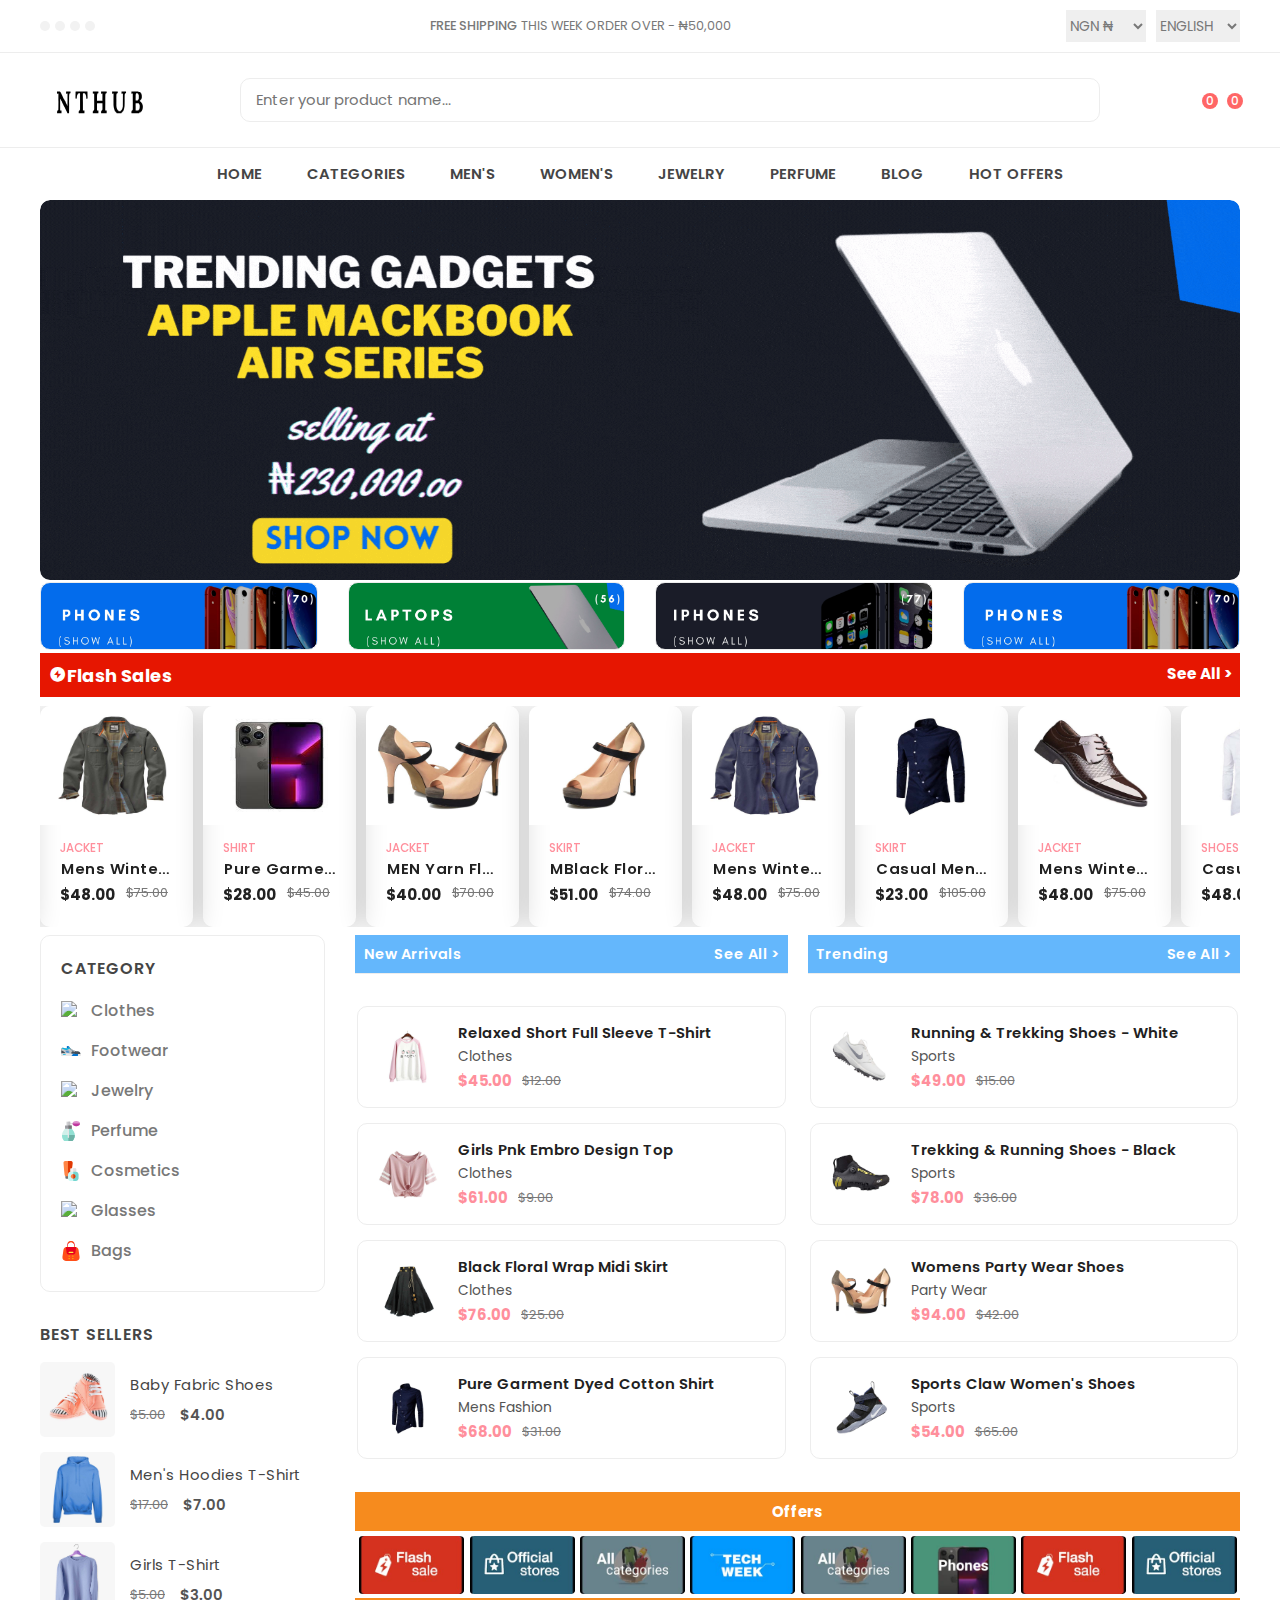
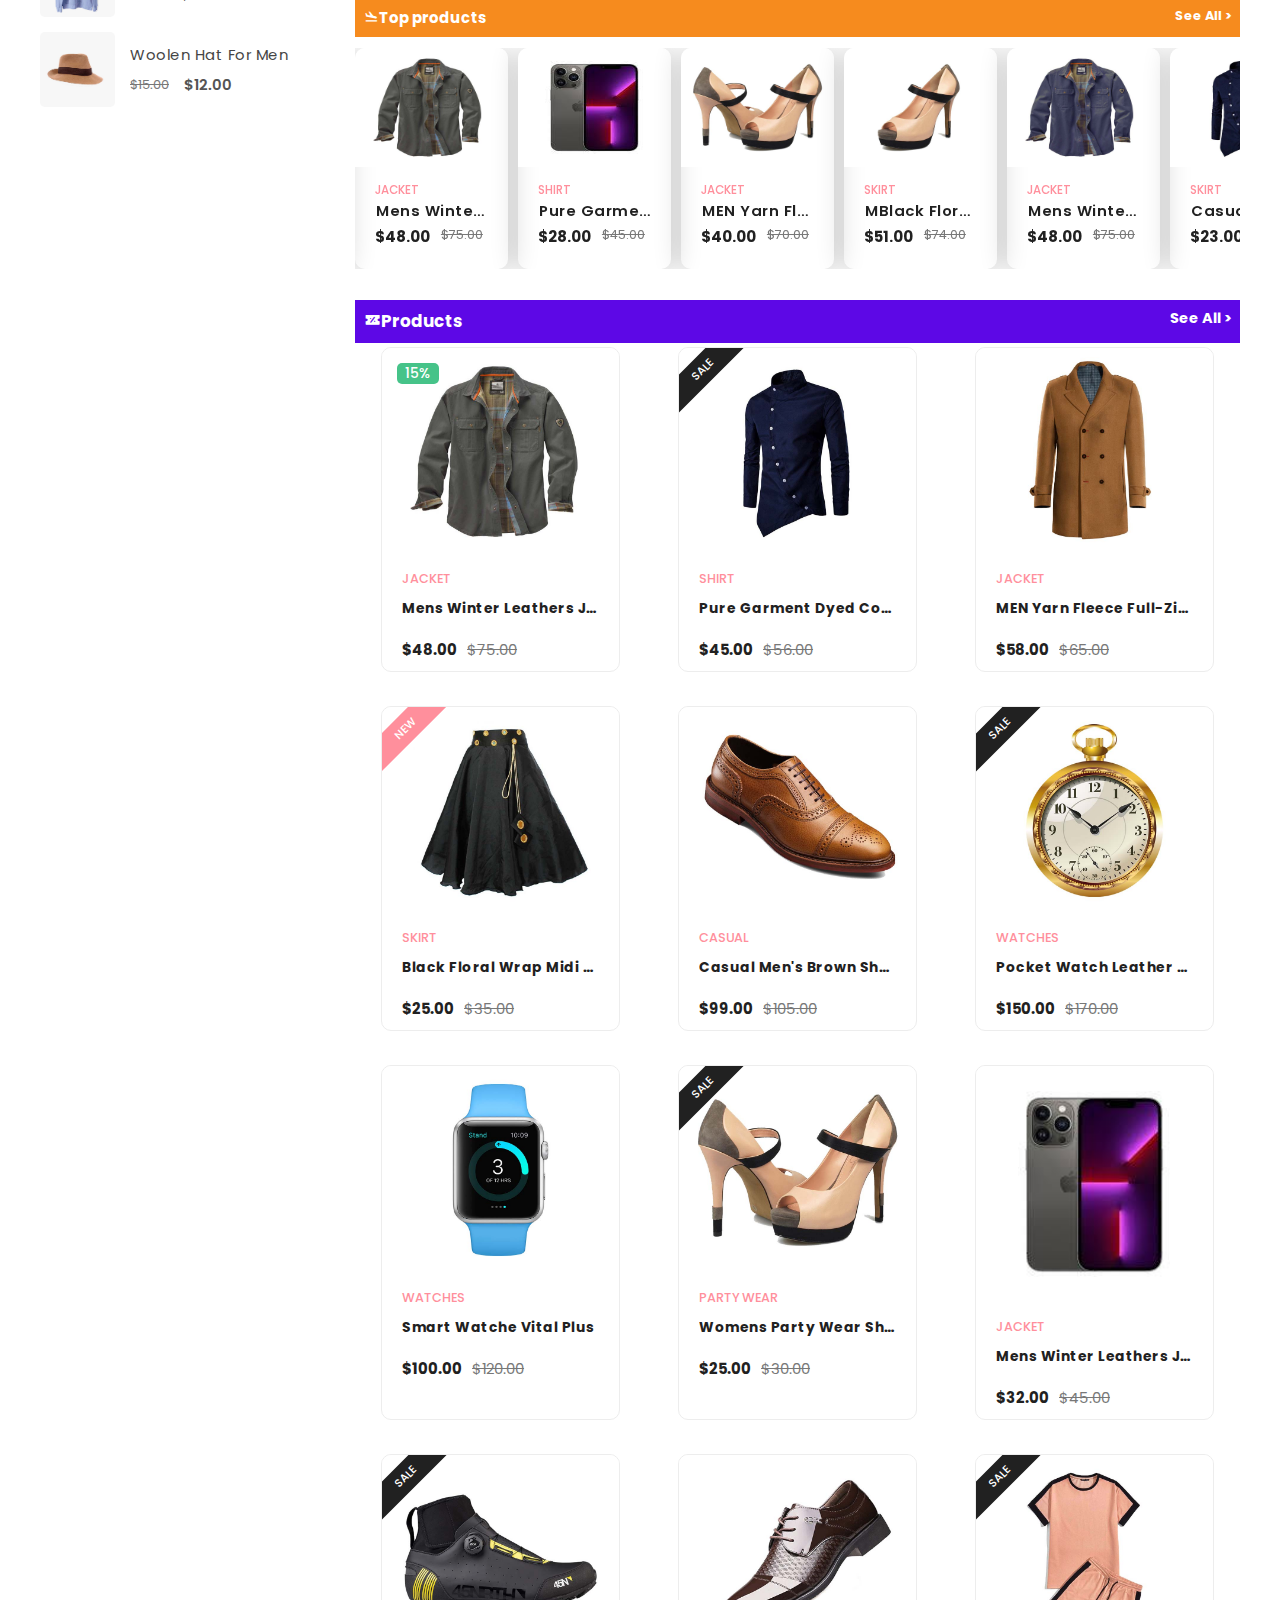
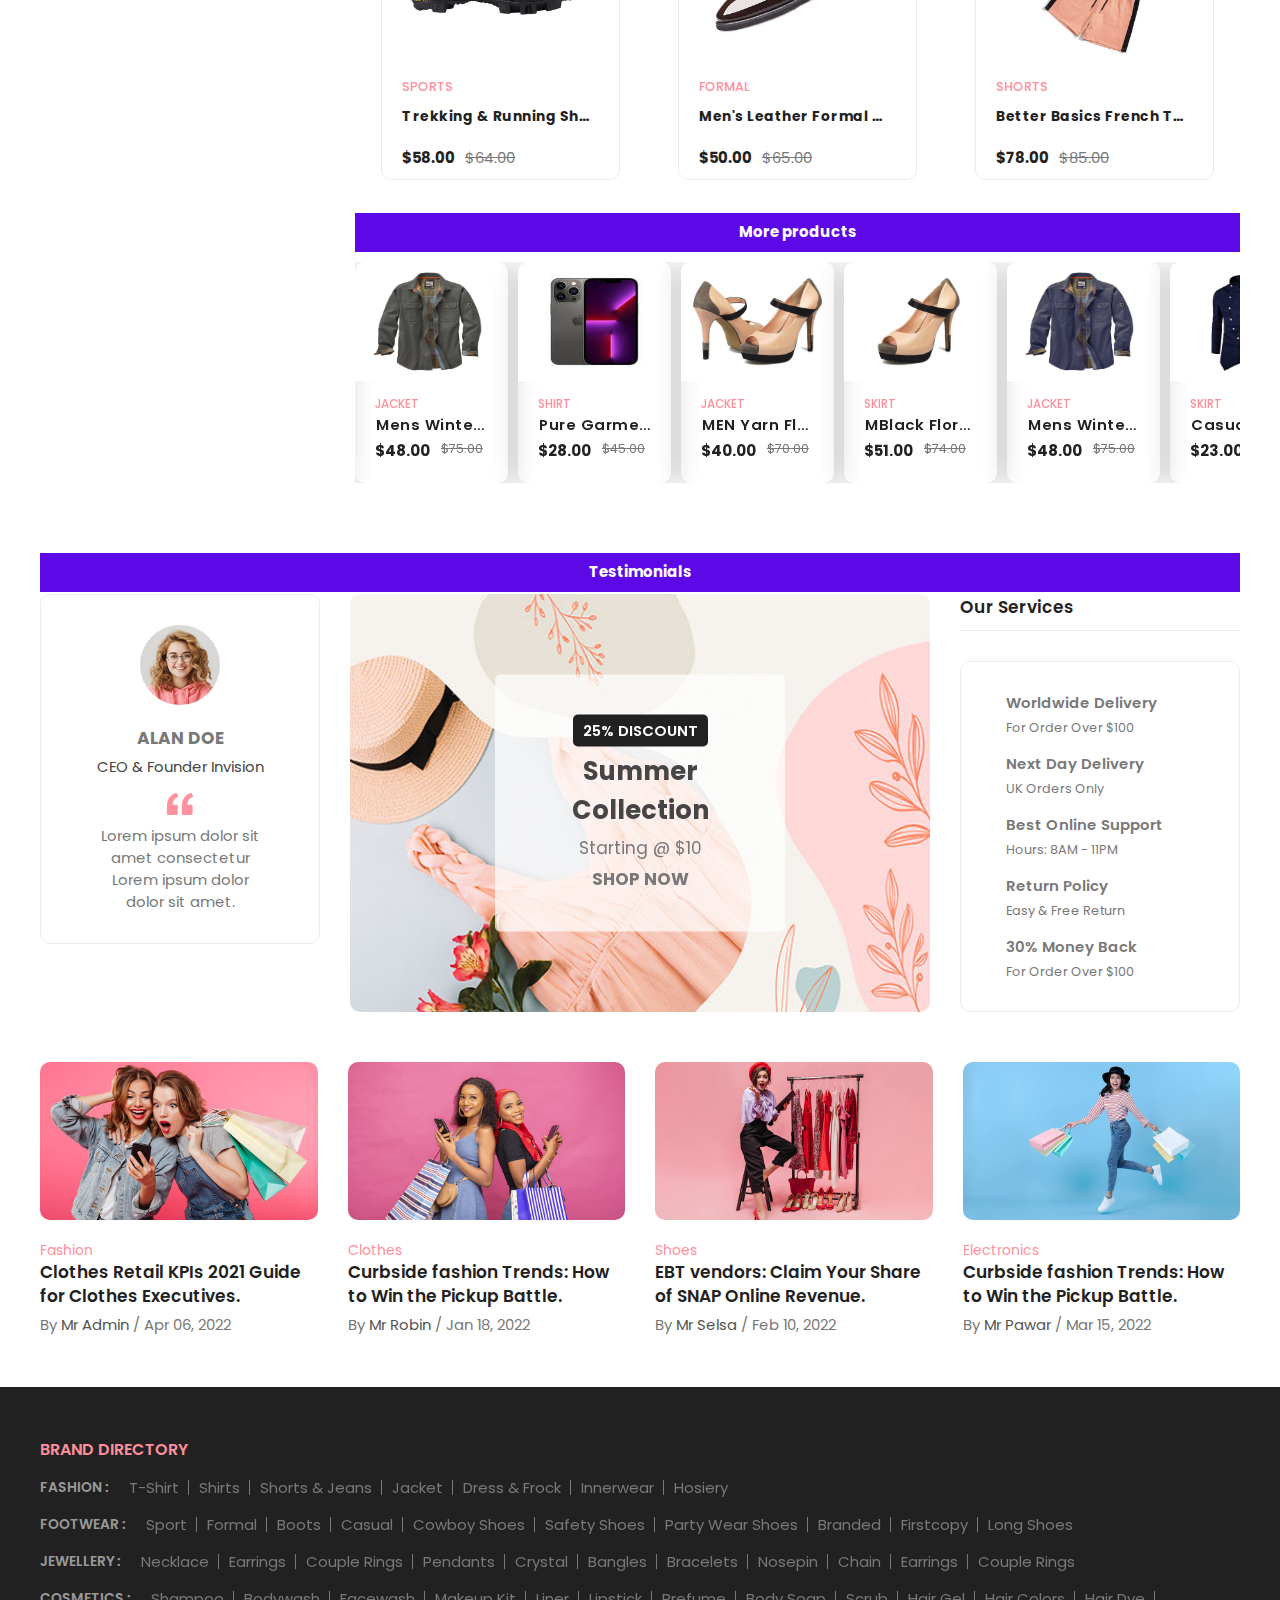
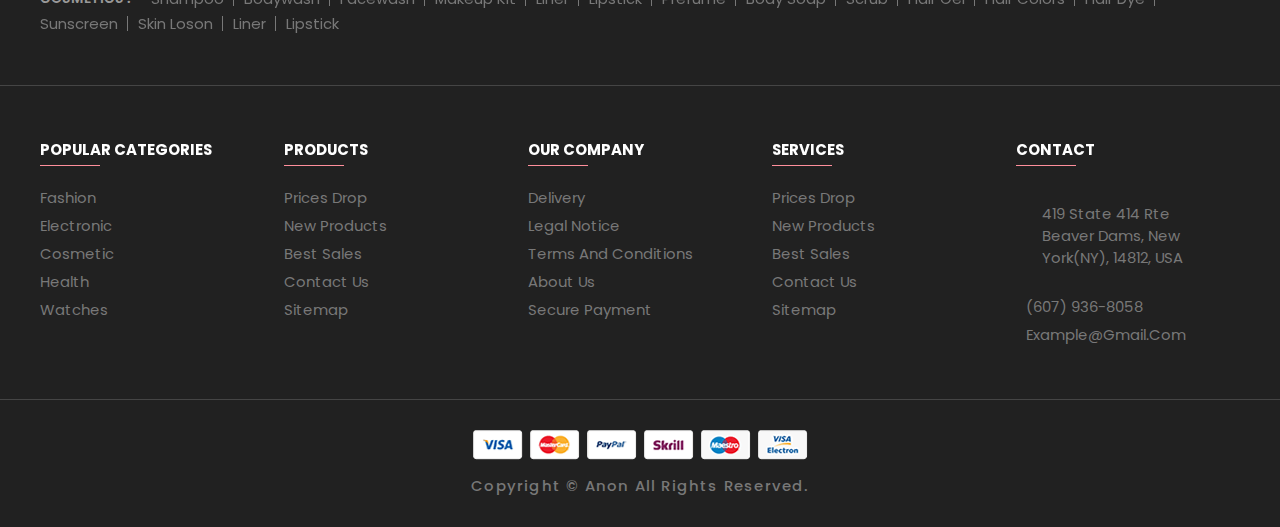
==== commit 00939765: "finally satisfied" ====
--- a/index.html
+++ b/index.html
@@ -2100,7 +2100,7 @@
                 
               <header class="row" style="color:#FFFFFF; font-size: 0.75rem; font-weight: 100; width: 100%; margin-top: 1px; background:#F68B1E;">
                  
-                  <div class="flash "><h3 > <i class='bx bxs-plane-land'></i>New products </h3></div>
+                  <div class="flash "><h3 > <i class='bx bxs-plane-land'></i>Top products </h3></div>
                     <div class="see-all" >See All ></div>
                     </header>
                   </div>
@@ -3368,7 +3368,7 @@
 
 
 
-
+<div style="height: 0.5rem;"></div>
     <!--
       - TESTIMONIALS, CTA & SERVICE
     -->
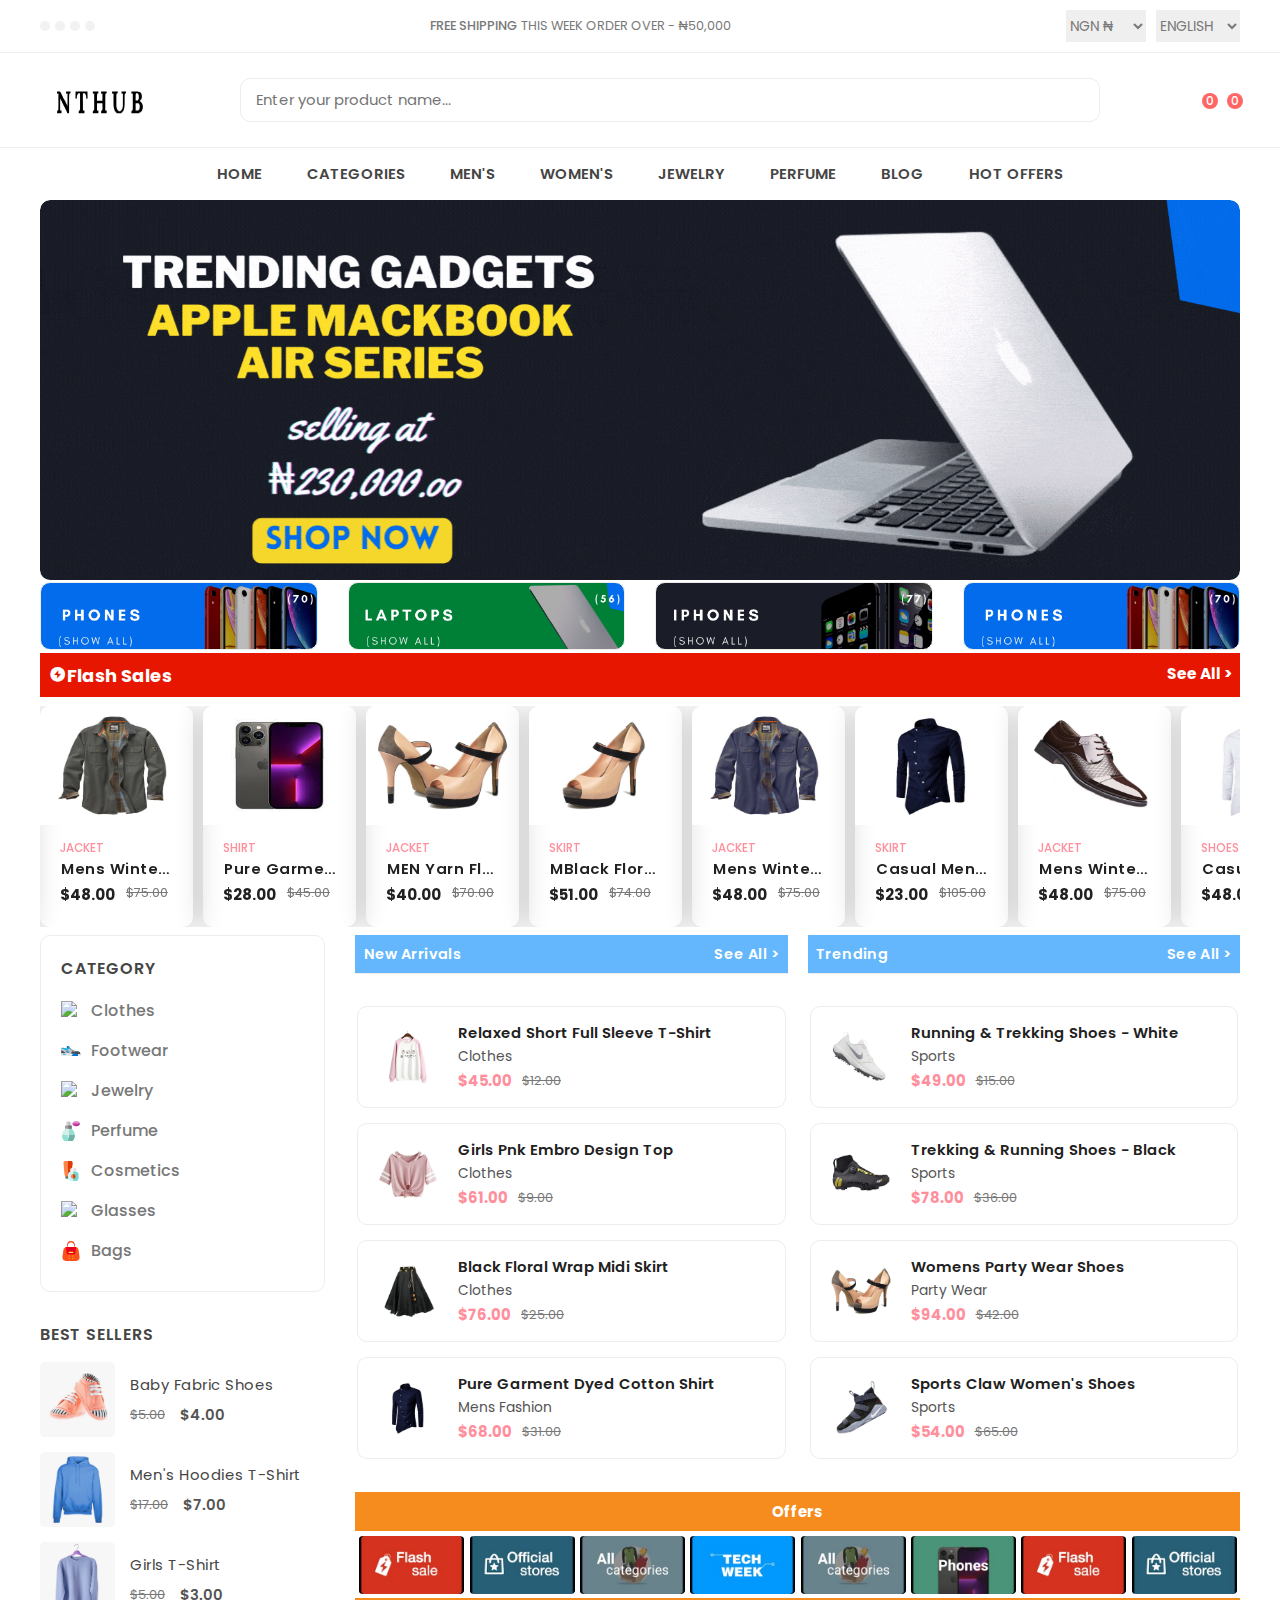
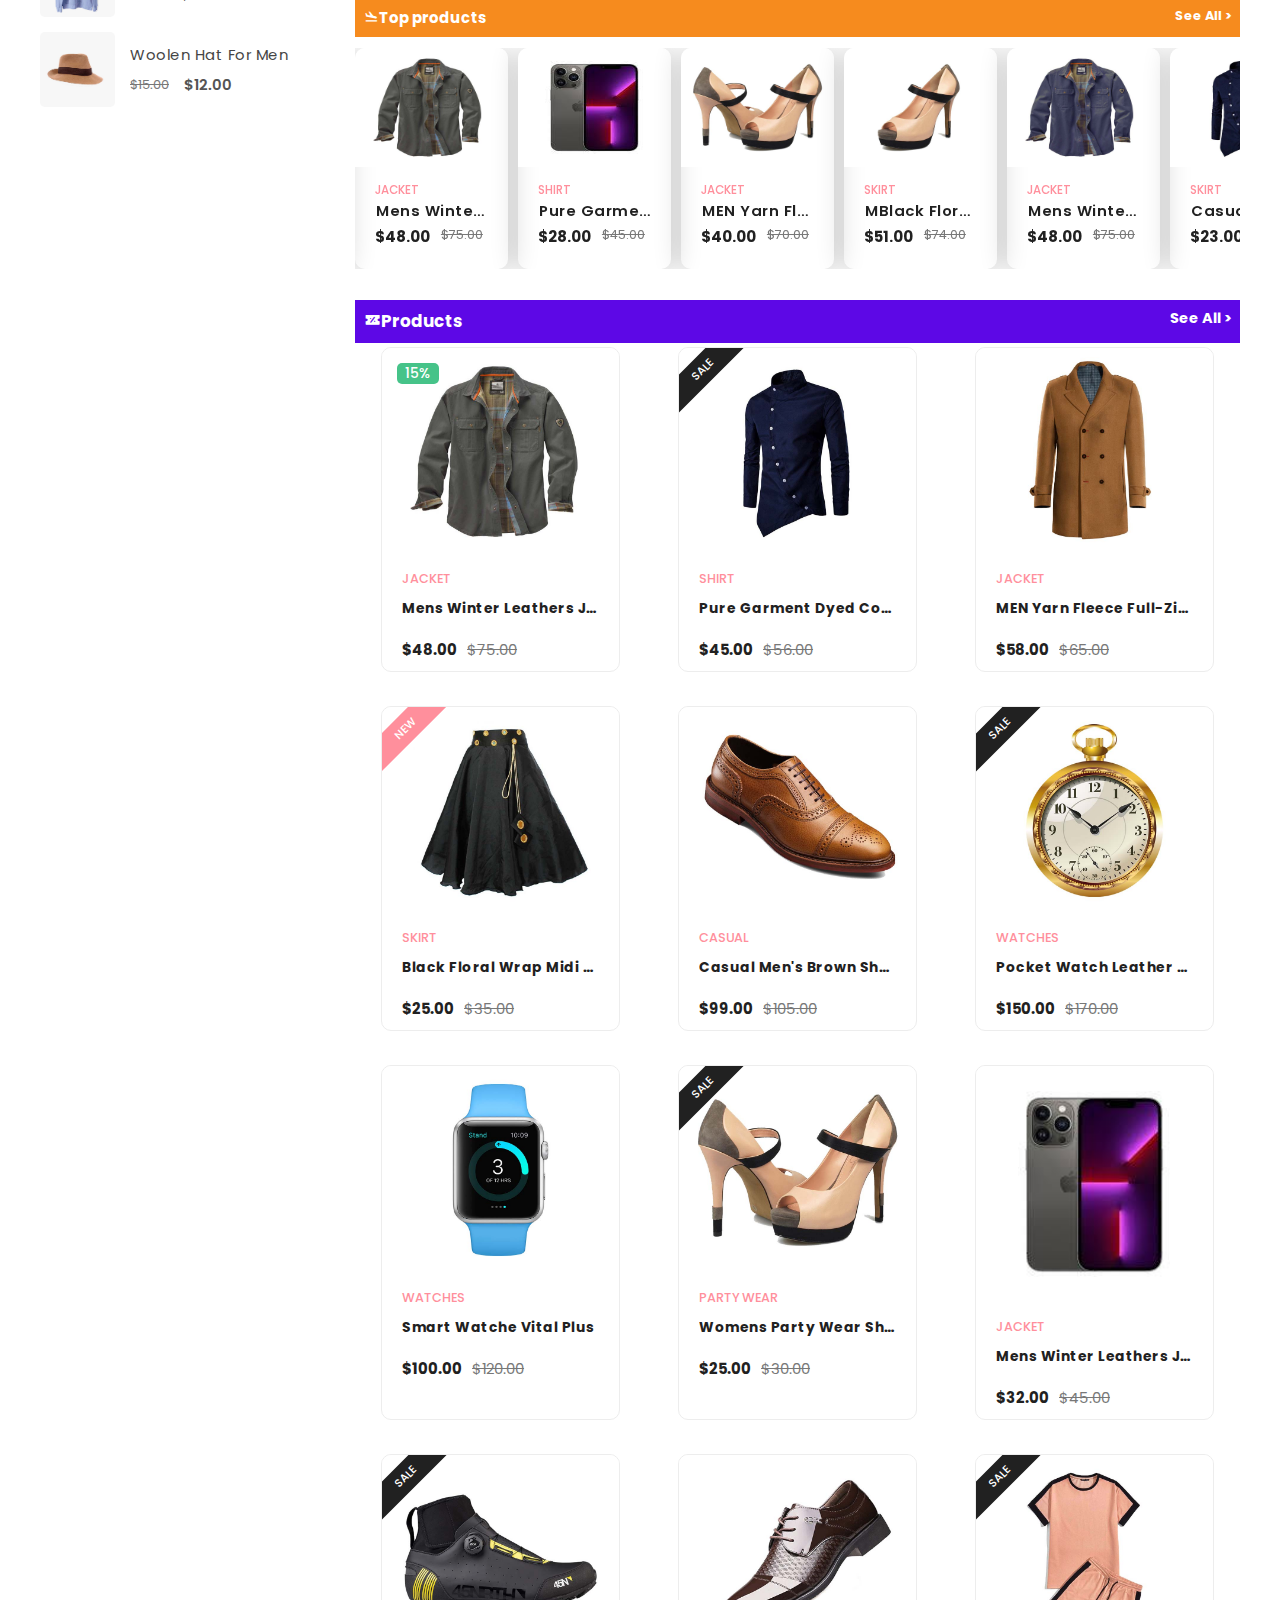
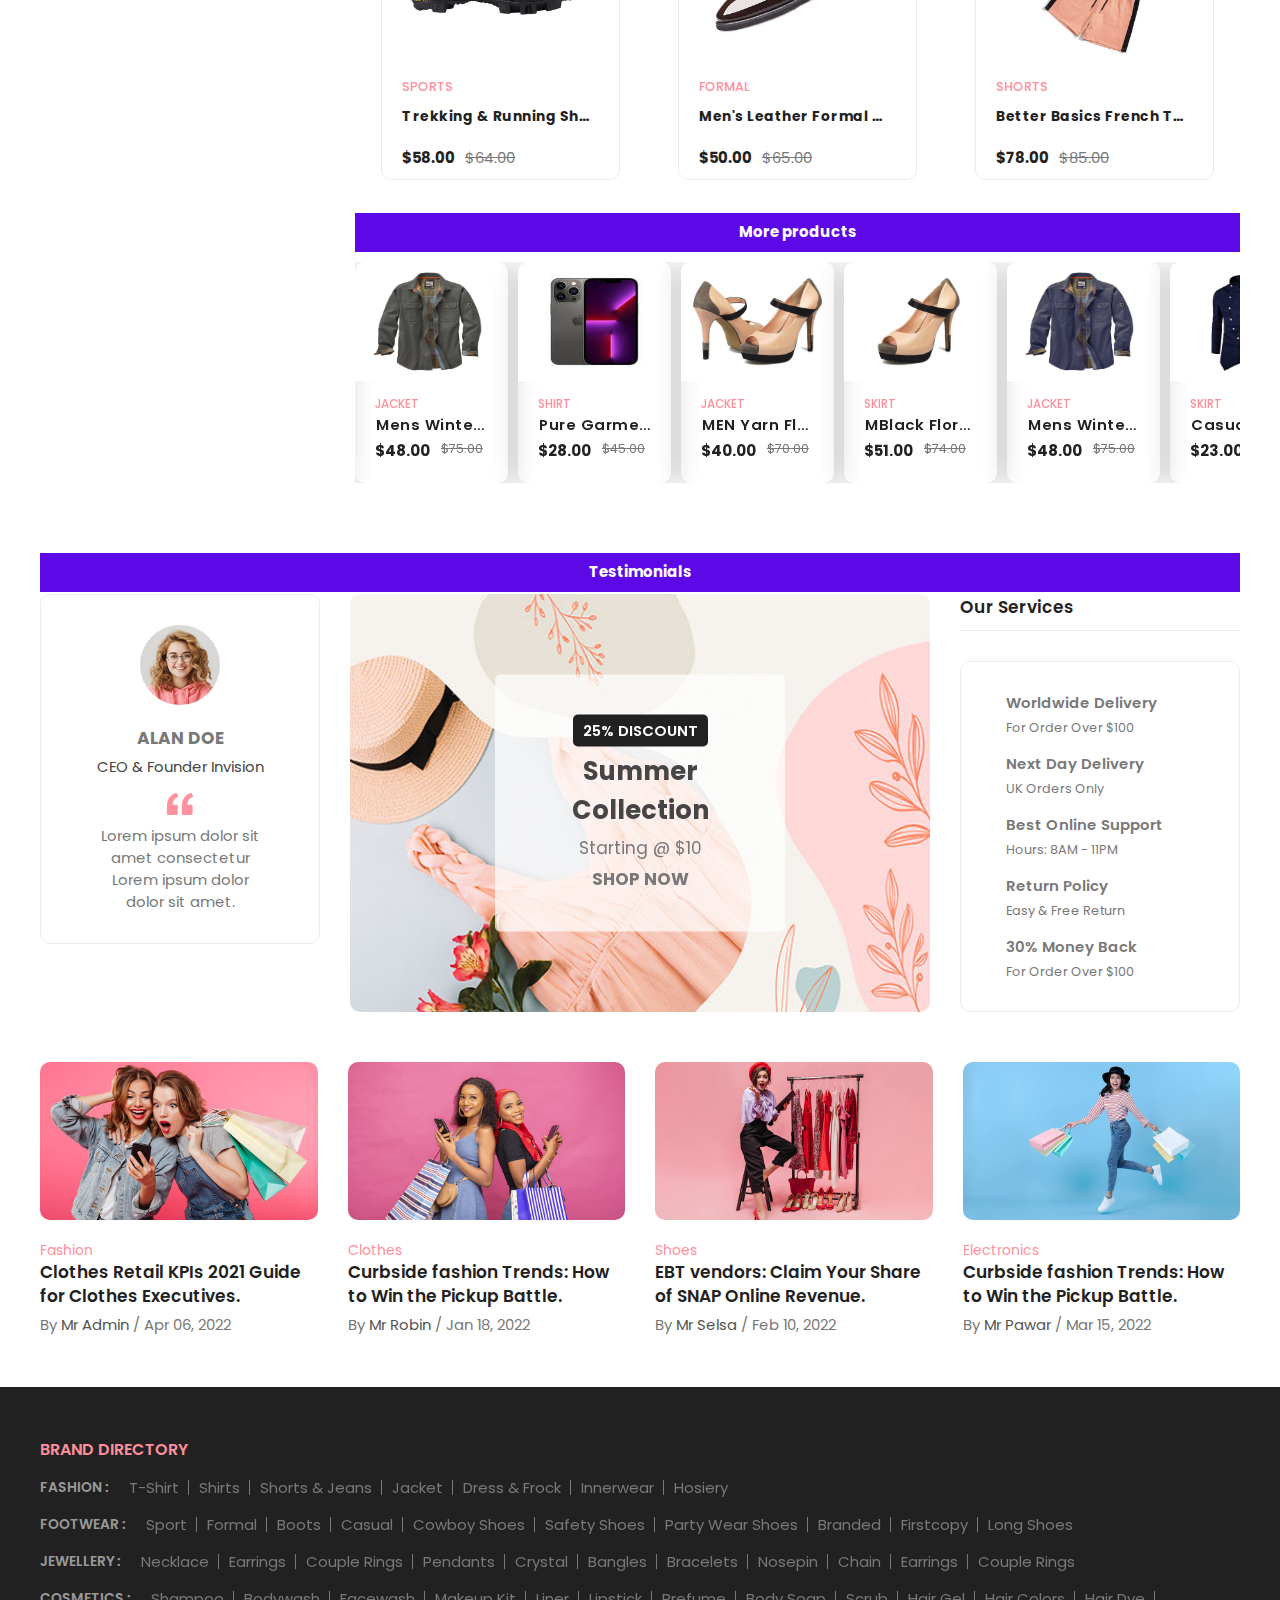
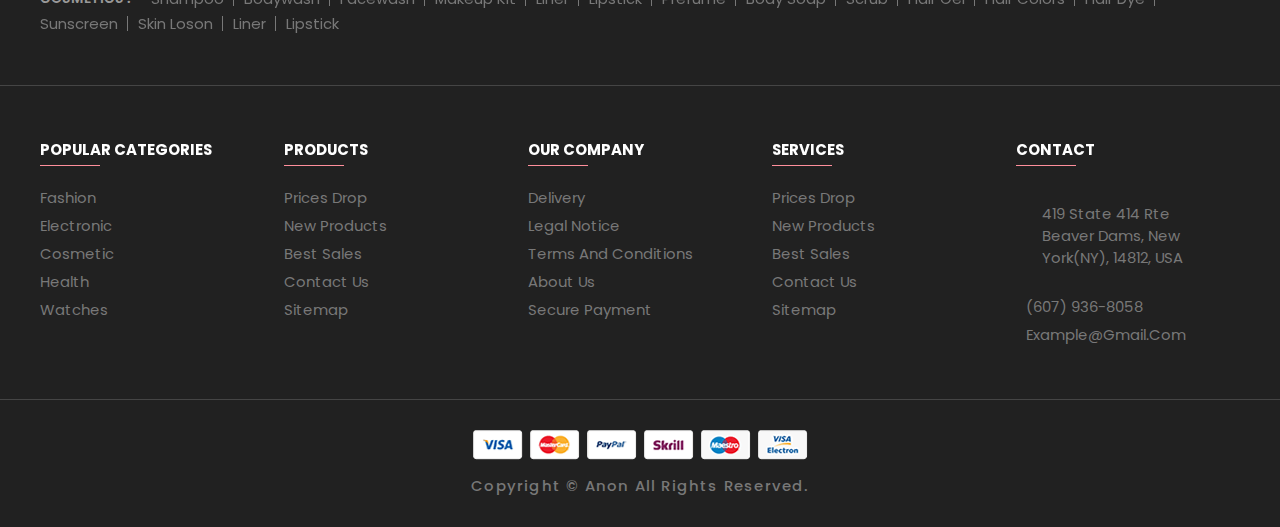
==== commit 602a07a5: "nonsense" ====
--- a/index.html
+++ b/index.html
@@ -2111,7 +2111,7 @@
             
             <div class="container">
               
-              <ul id="autoWidth2" class="cs-hidden product-flash" >
+              <ul id="autoWidth2" class="cs-hidden product-flash"ff>
             
             
                 <li class="showcase">
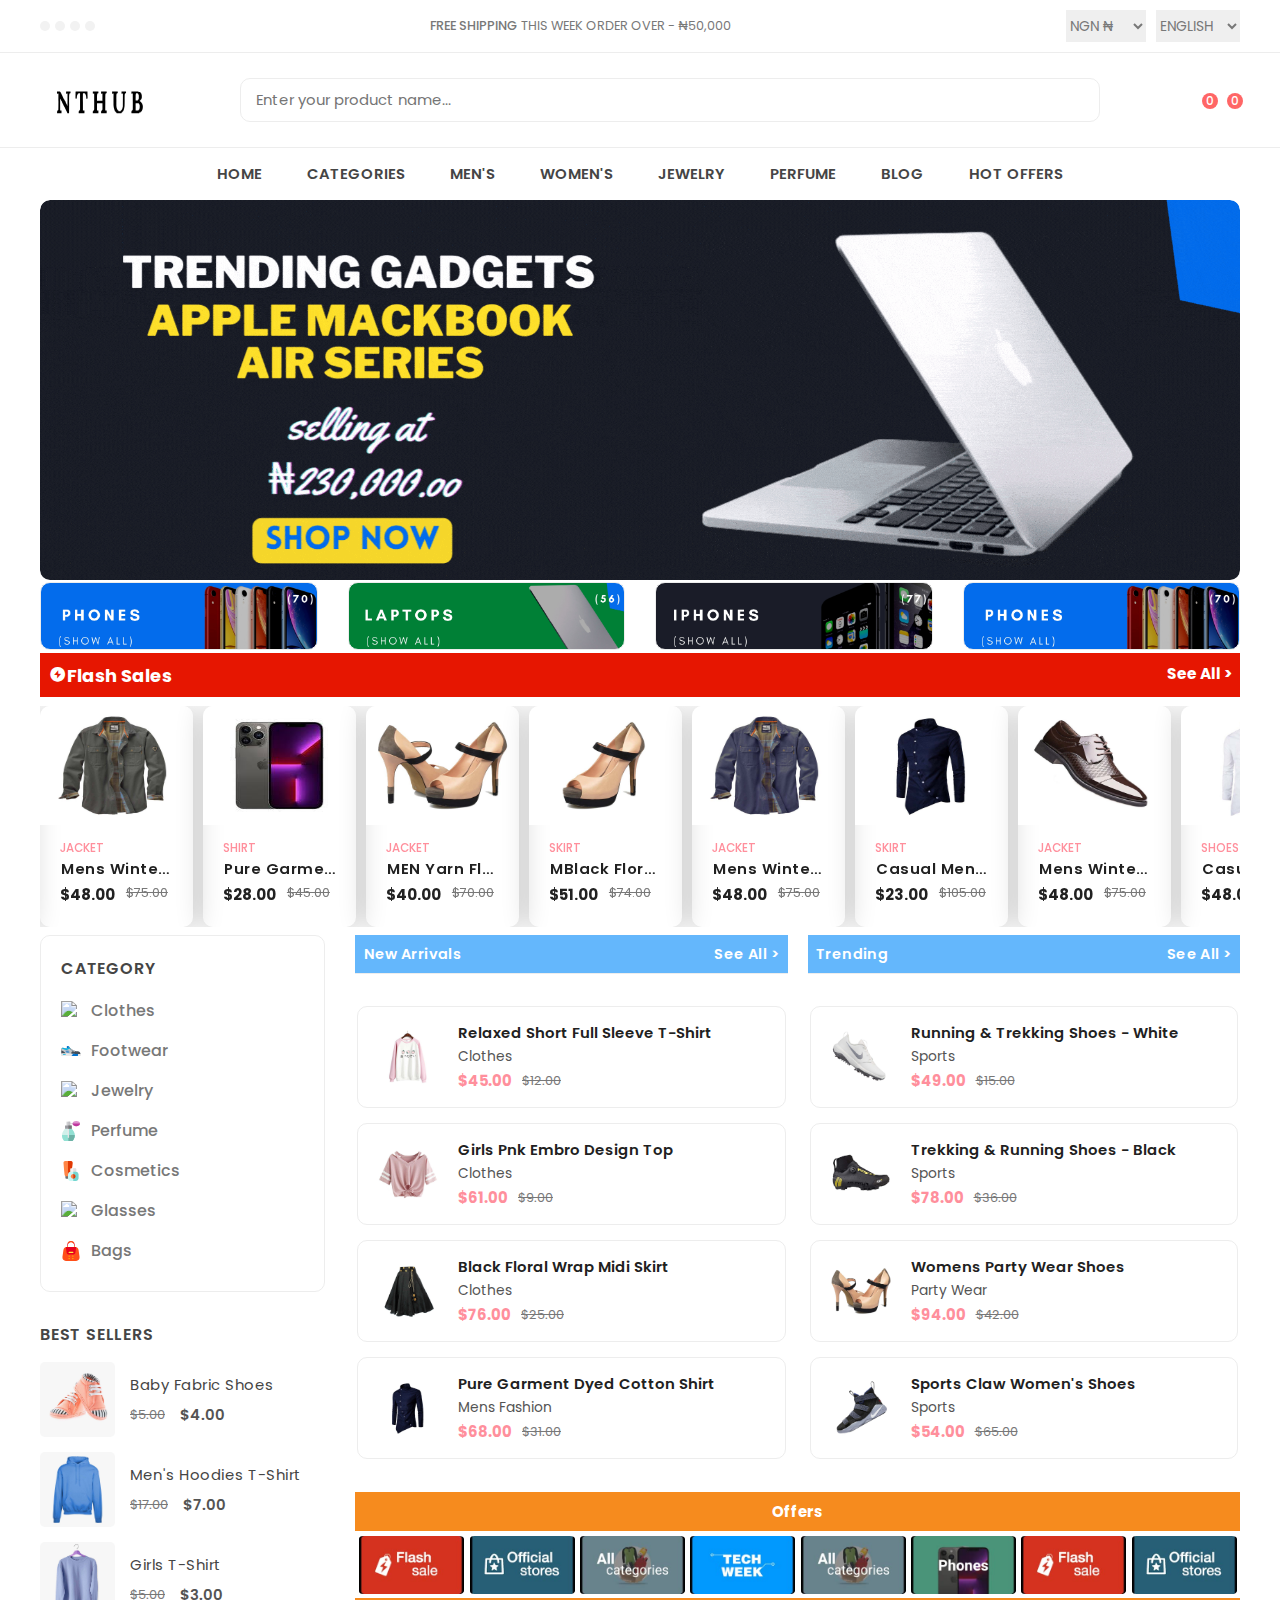
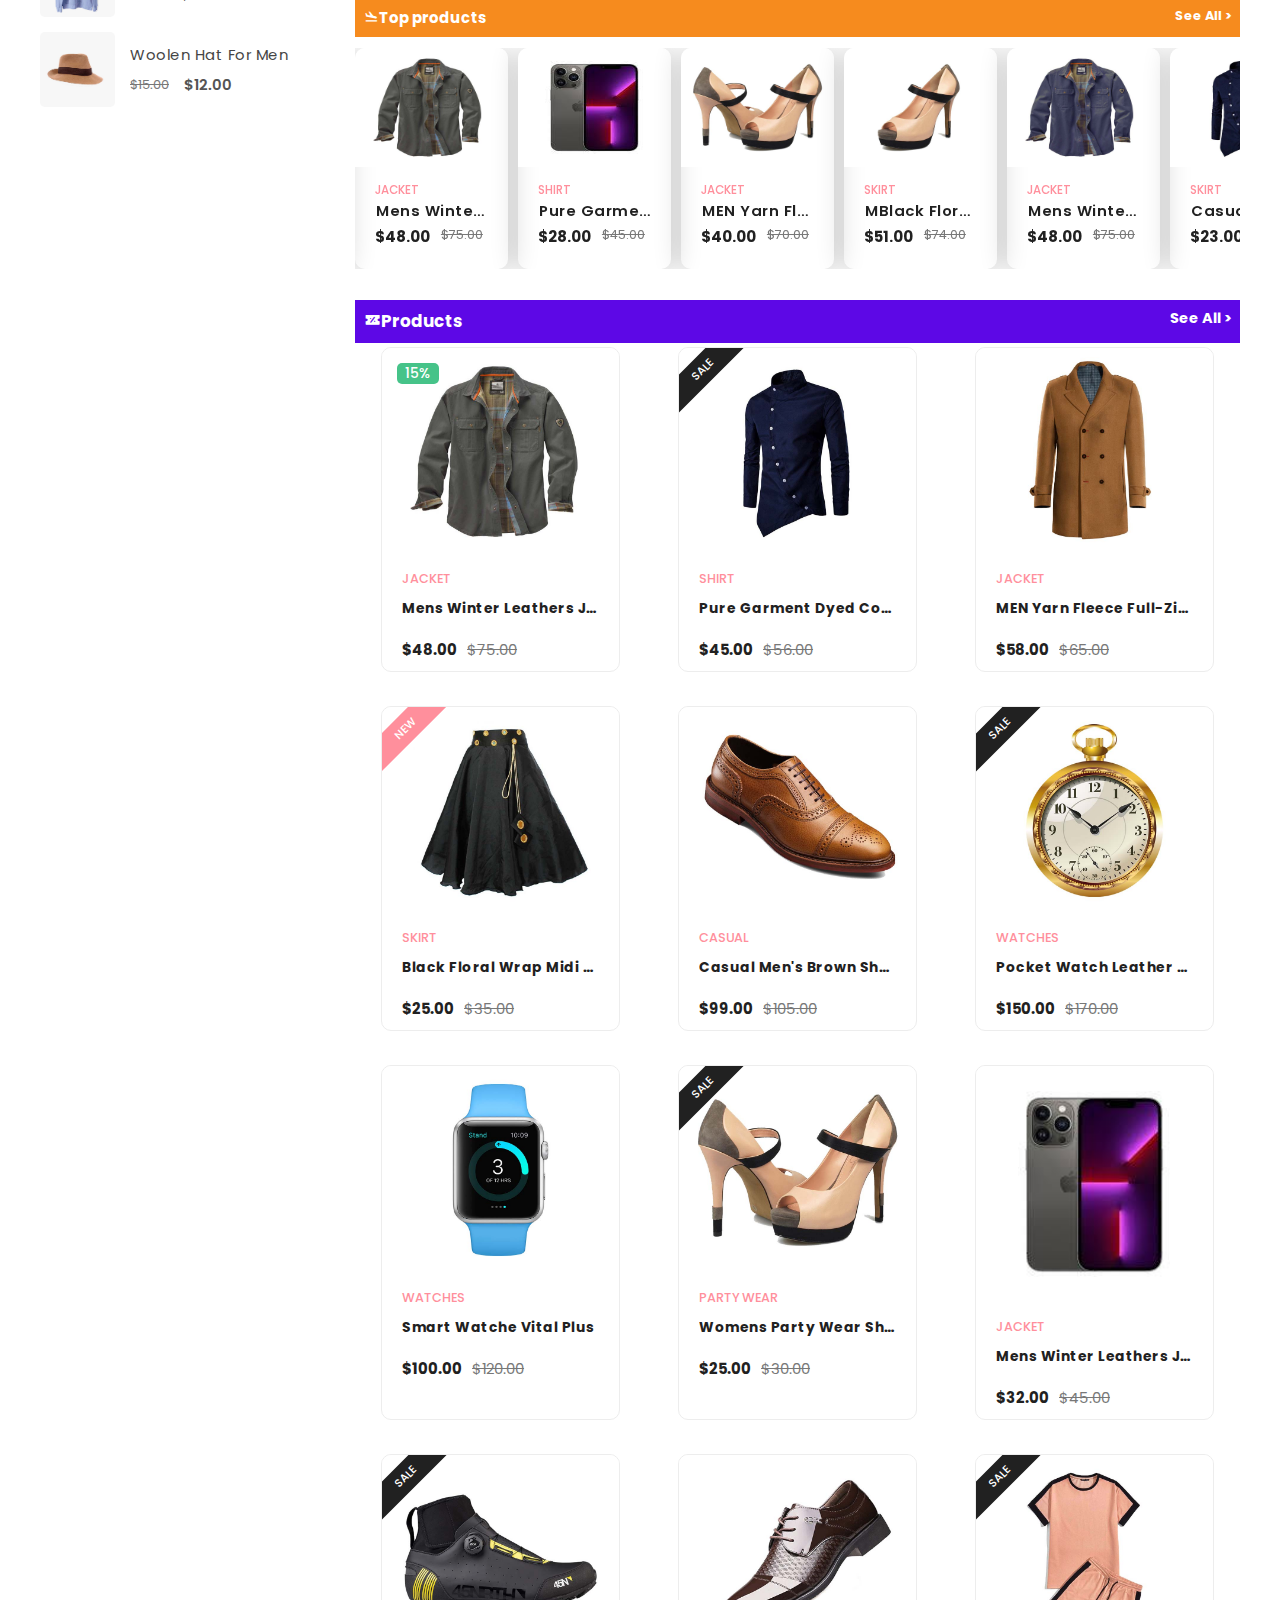
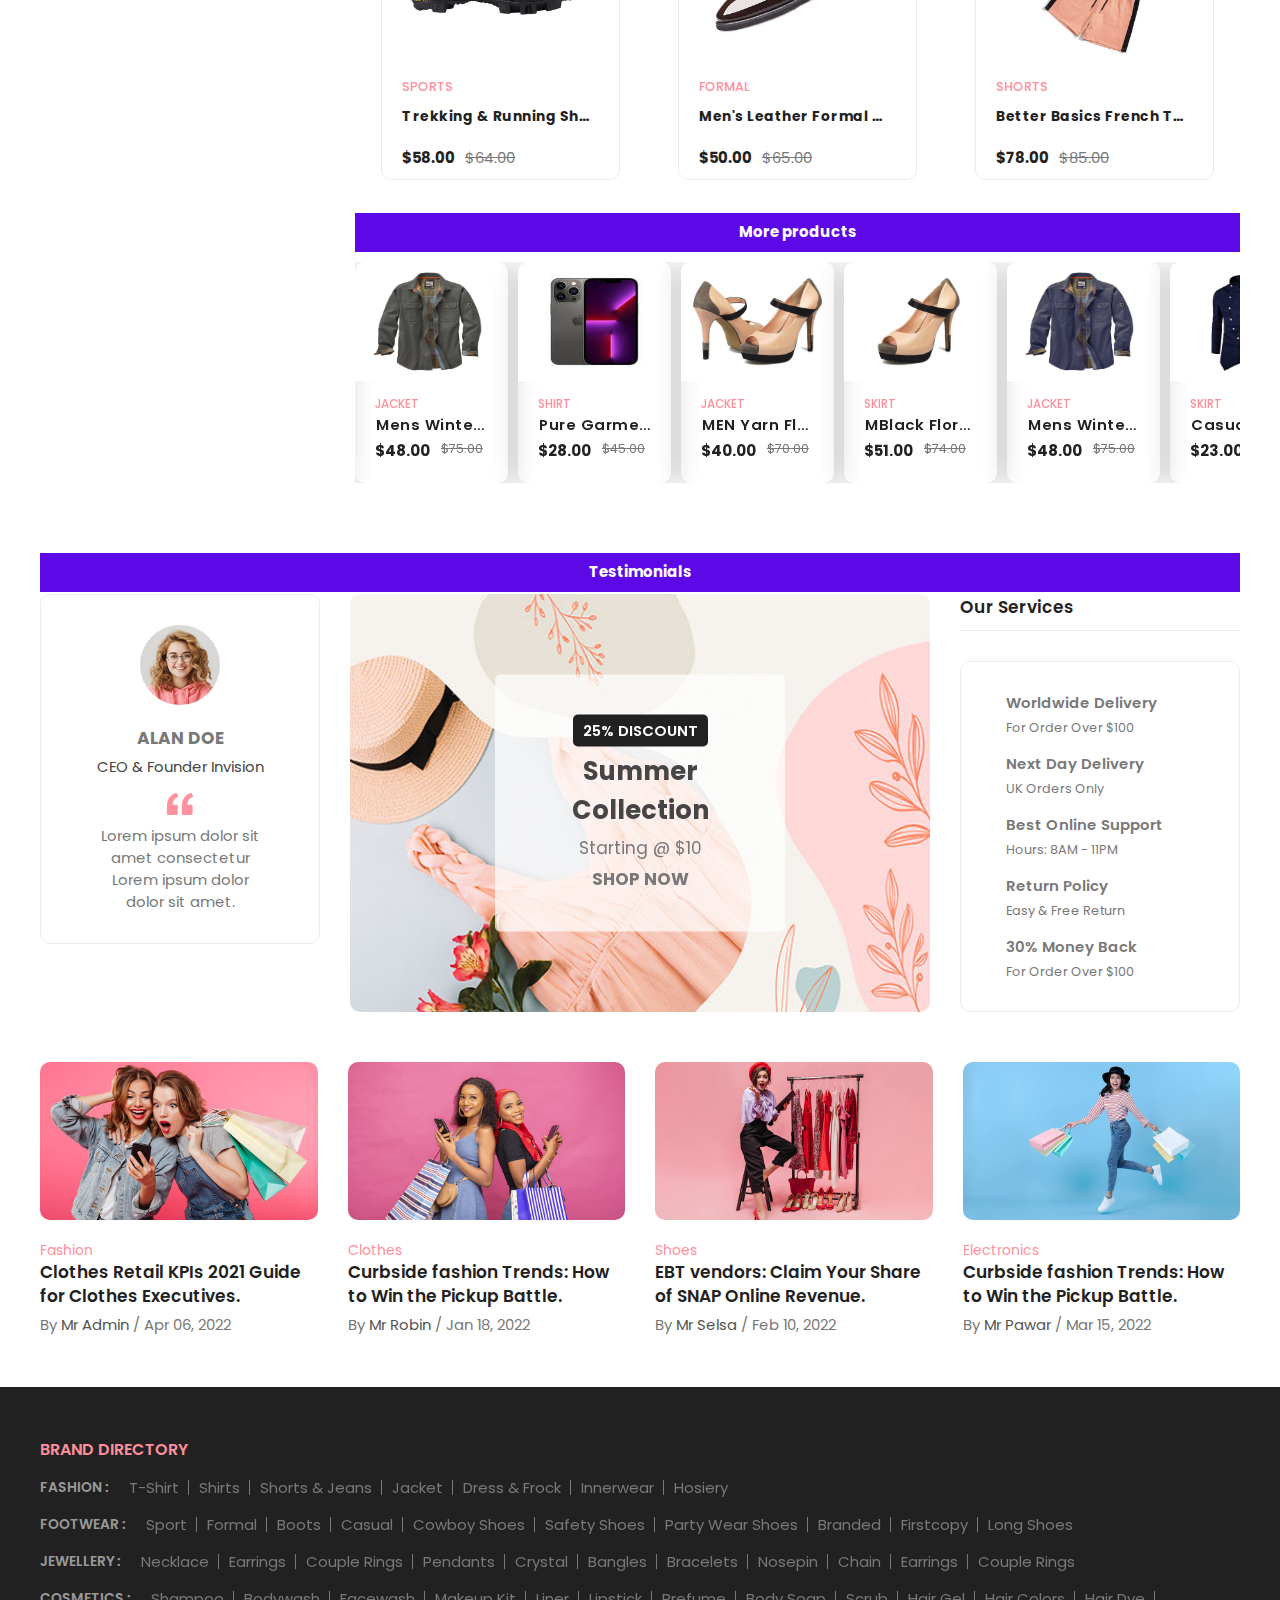
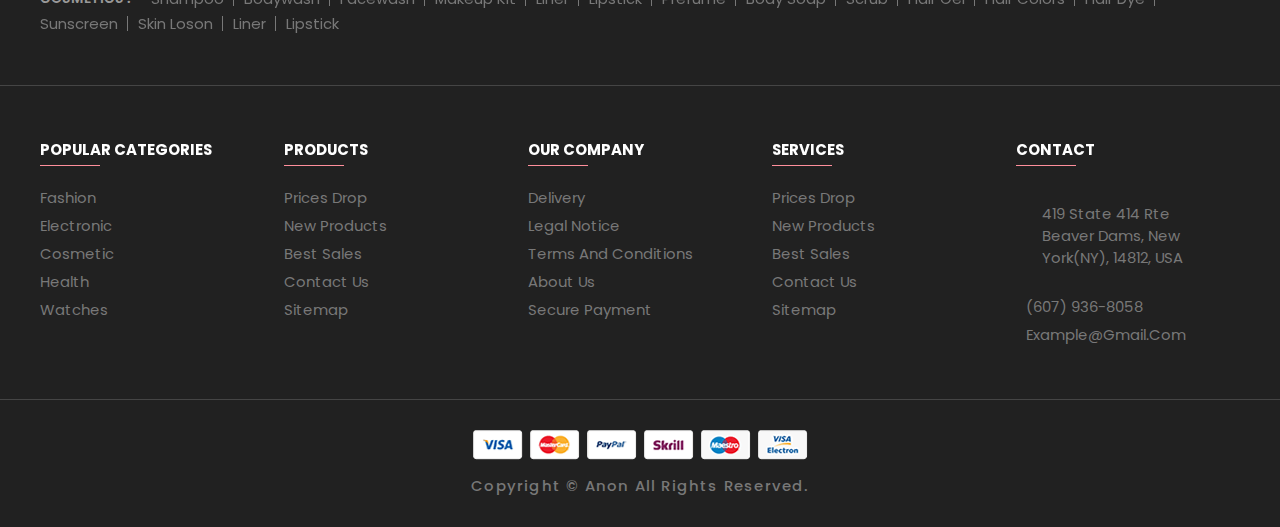
==== commit e7515943: "finally satisfied" ====
--- a/index.html
+++ b/index.html
@@ -2111,7 +2111,7 @@
             
             <div class="container">
               
-              <ul id="autoWidth2" class="cs-hidden product-flash"ff>
+              <ul id="autoWidth2" class="cs-hidden product-flash">
             
             
                 <li class="showcase">
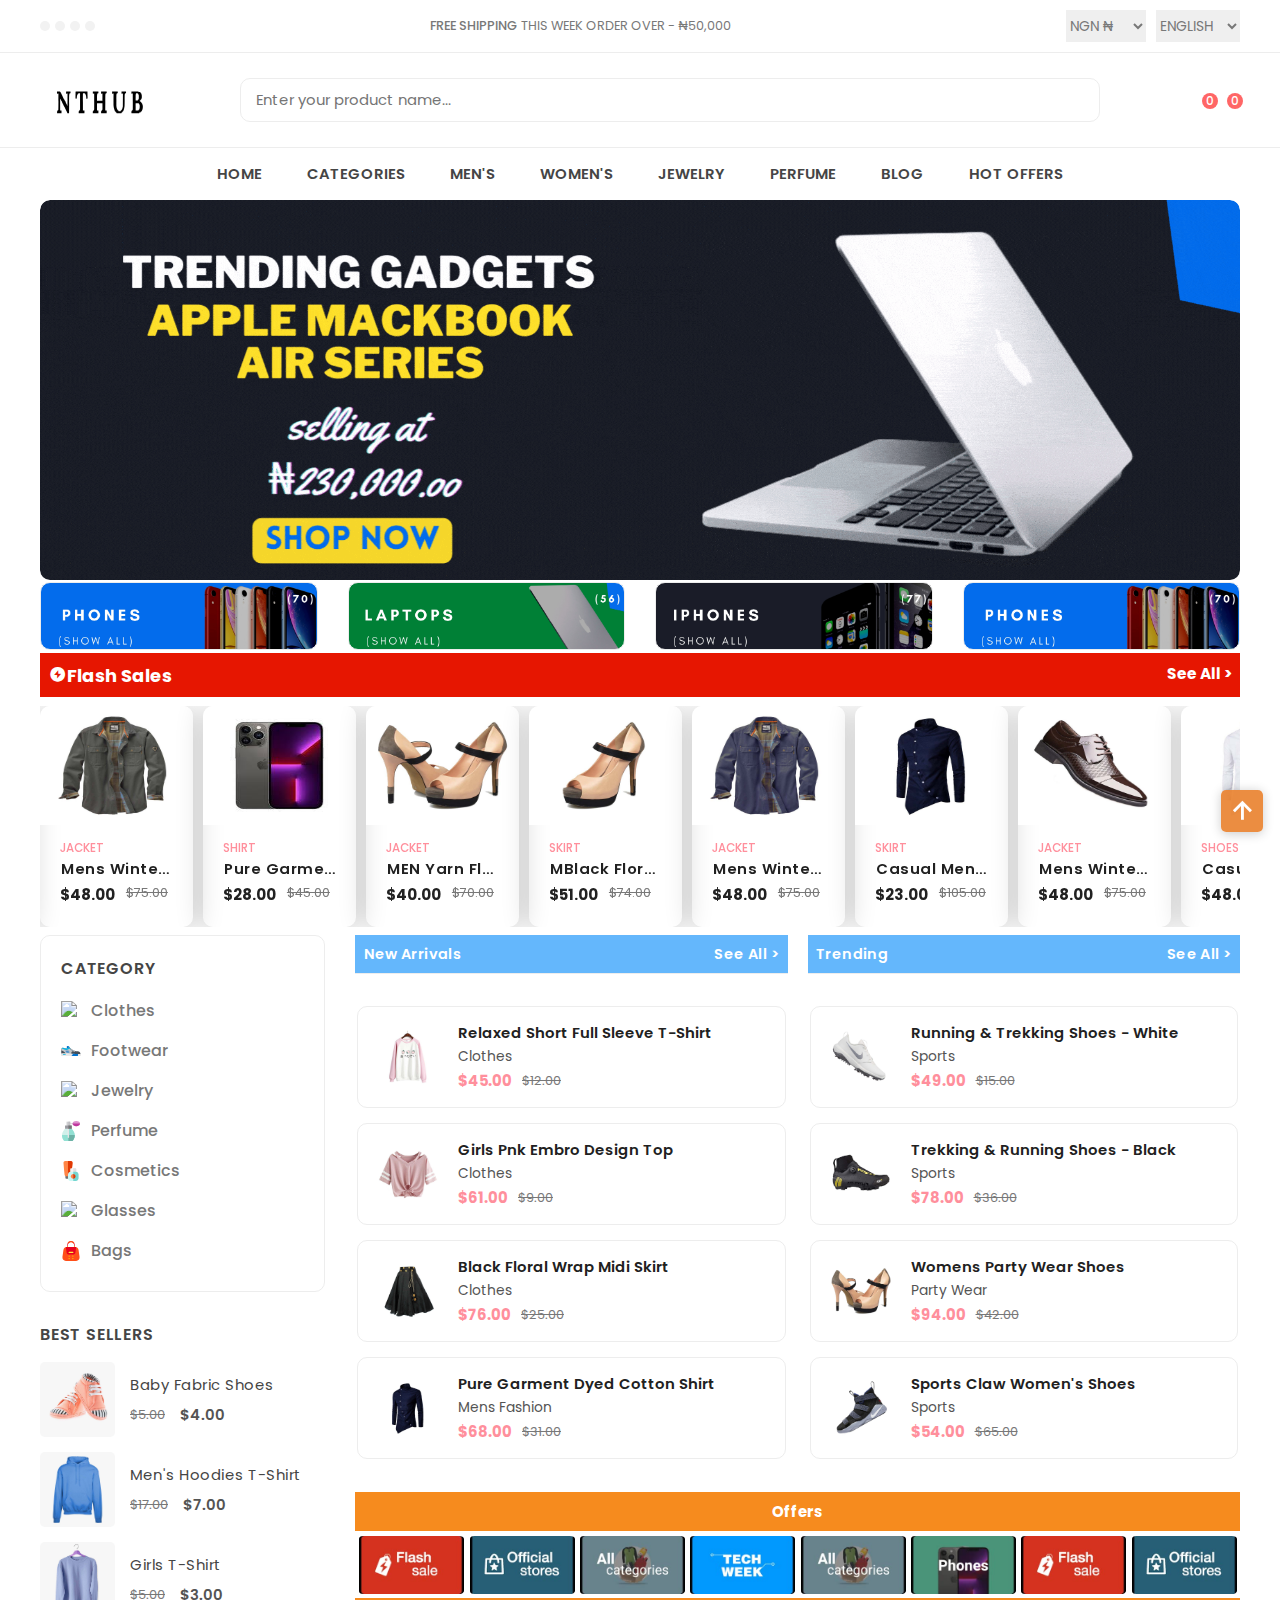
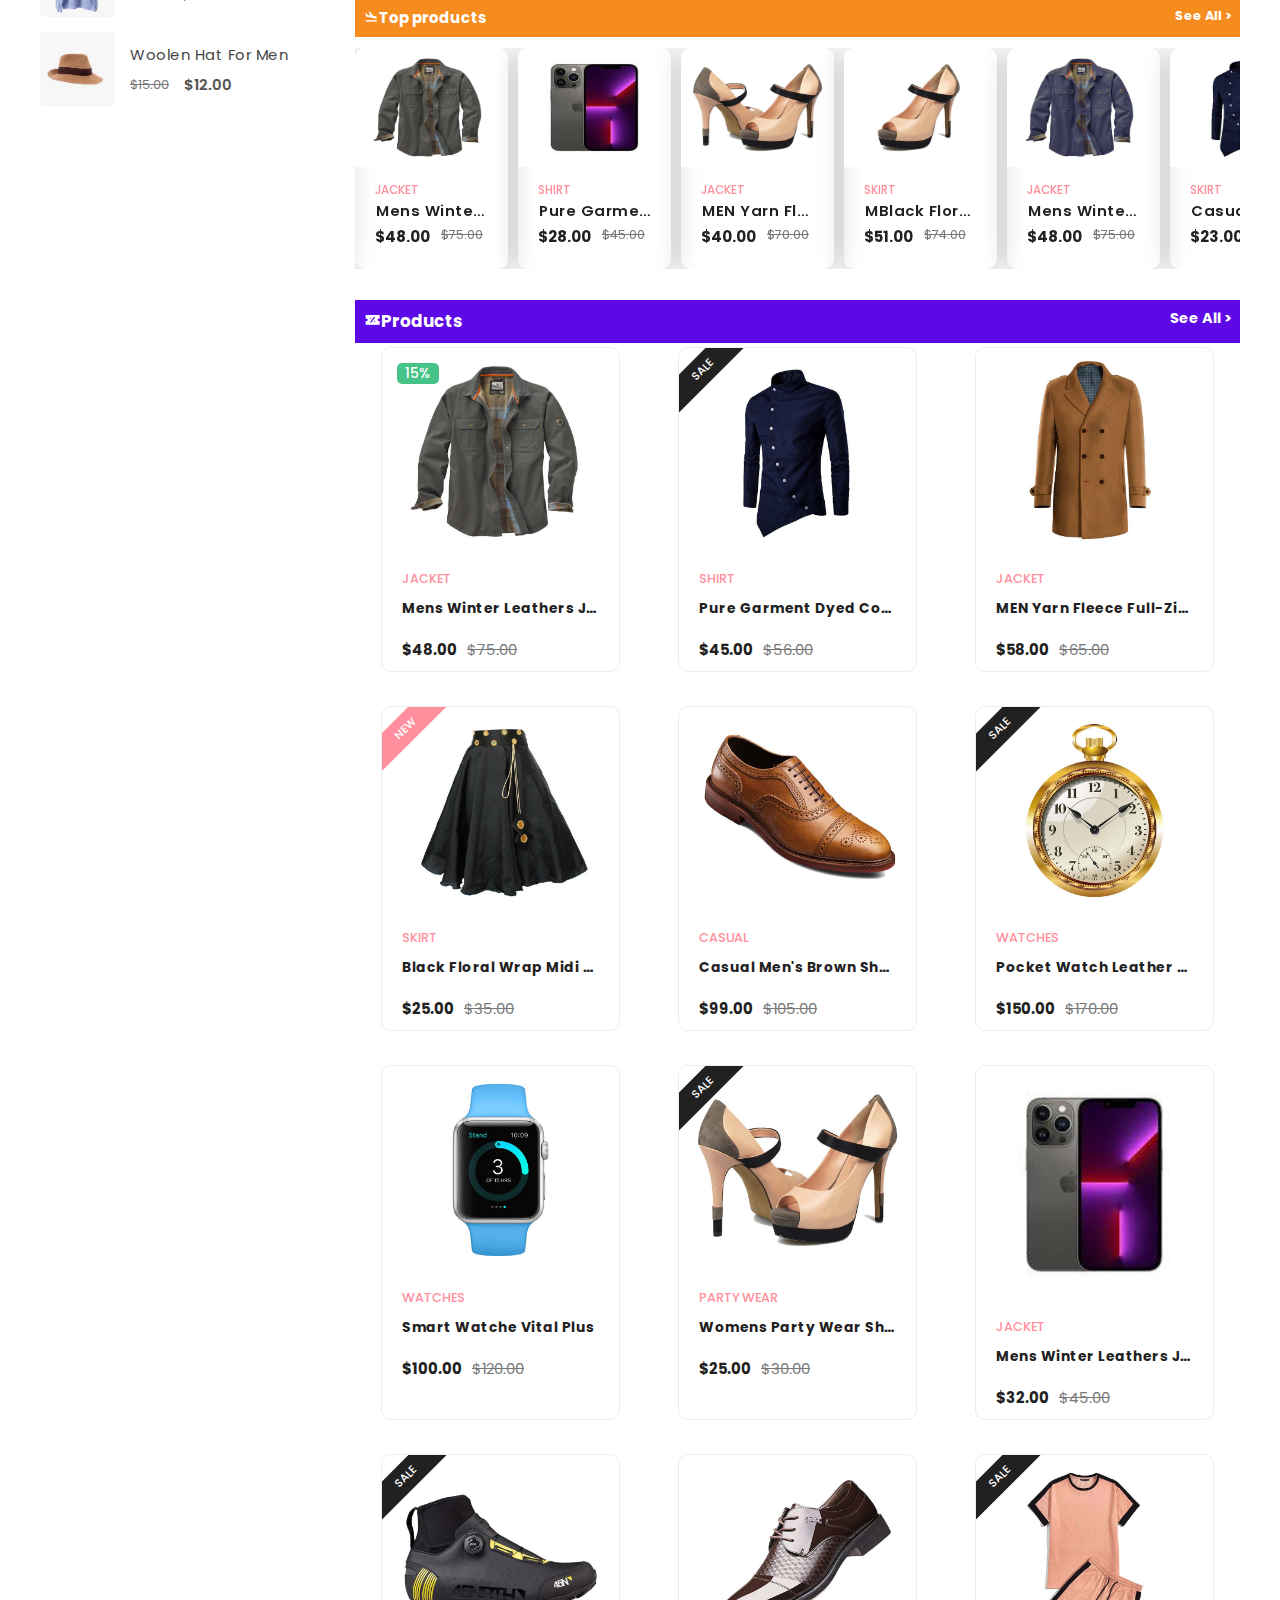
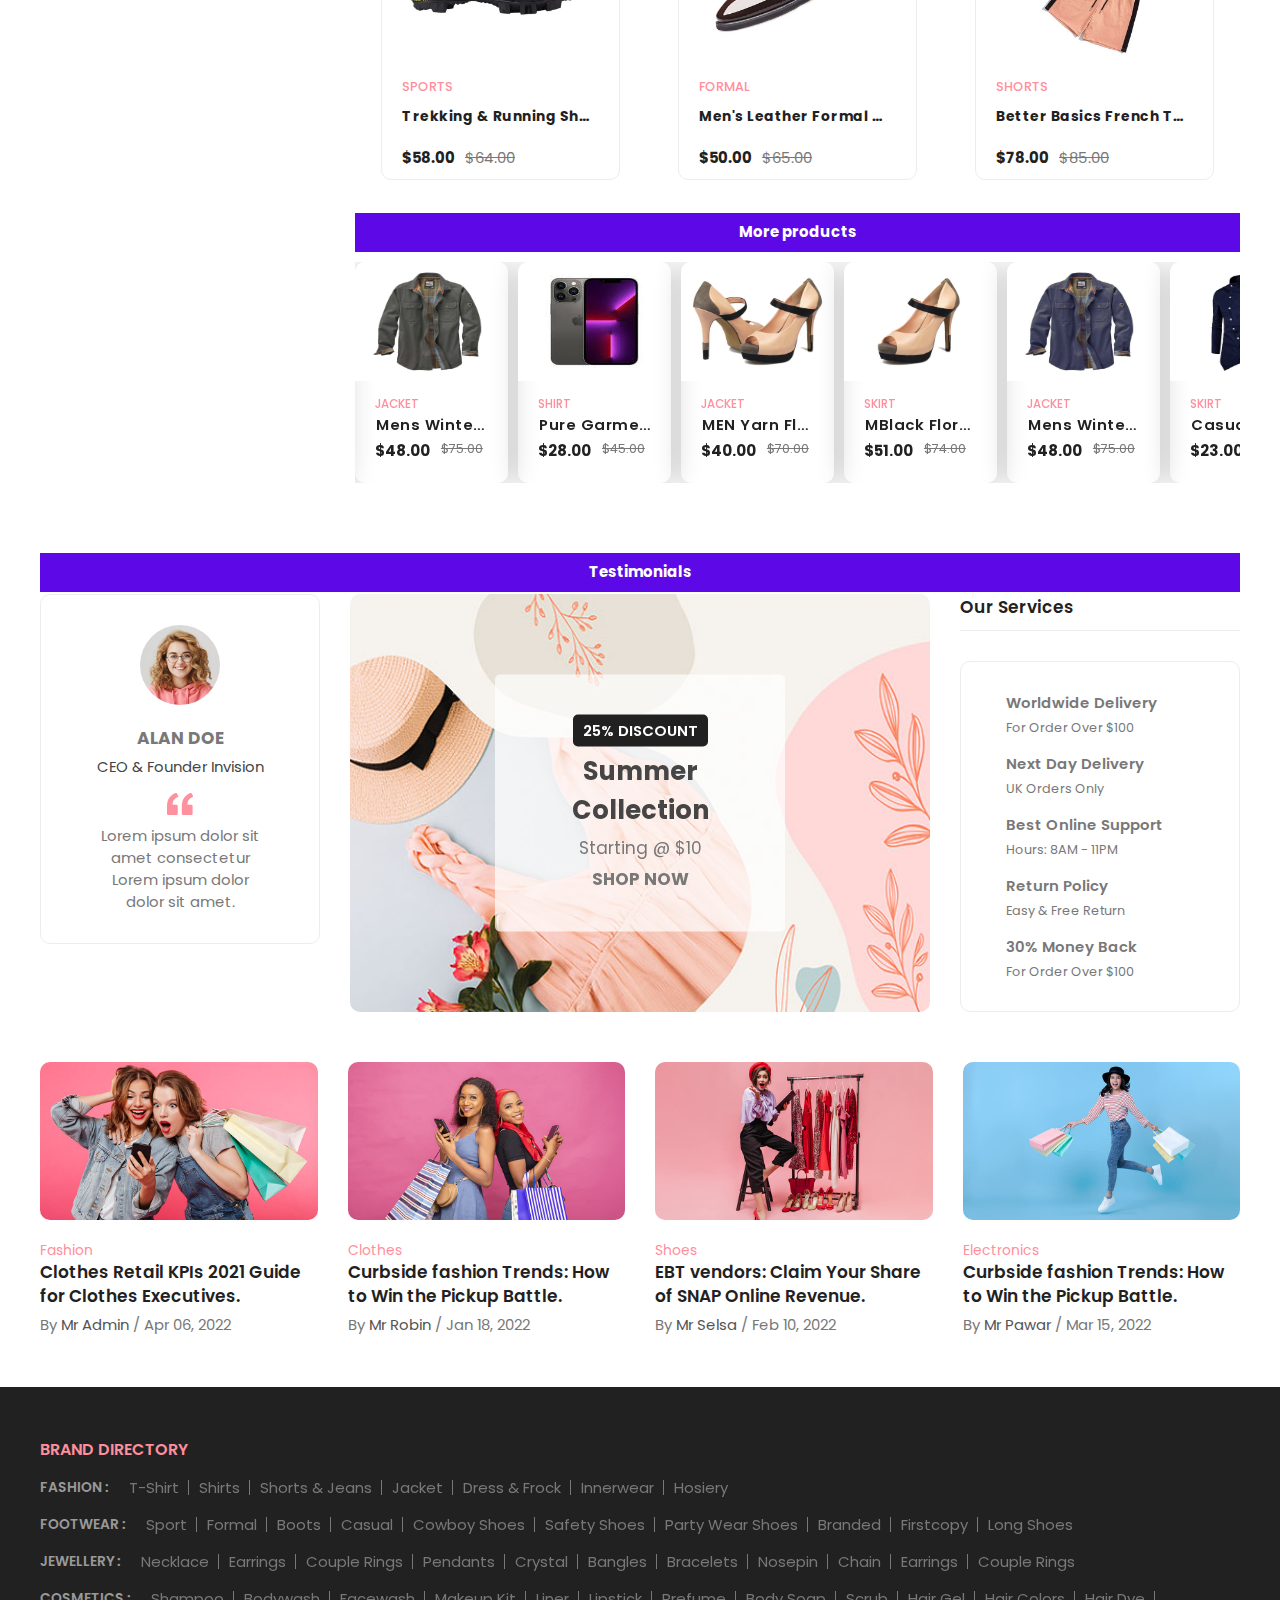
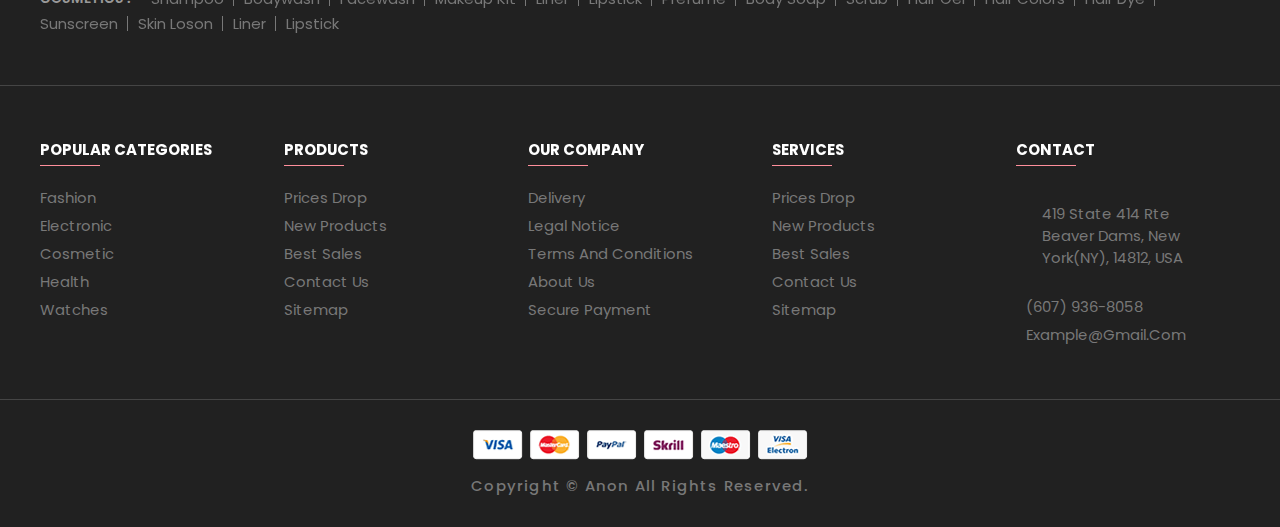
==== commit 2d697a61: "done" ====
--- a/index.html
+++ b/index.html
@@ -28,9 +28,10 @@
 
 </head>
 
+
 <body>
 
-
+  <div  class="mypage">
   <div class="overlay" data-overlay></div>
 
   <!--
@@ -502,10 +503,9 @@
         <ion-icon name="menu-outline"></ion-icon>
       </button> -->
 
-      <button class="action-btn">
-        <ion-icon name="bag-handle-outline"></ion-icon>
-
-        <span class="count">0</span>
+    
+      <button class="action-btn" data-mobile-menu-open-btn>
+        <ion-icon name="grid-outline"></ion-icon>
       </button>
 
       <button class="action-btn">
@@ -518,8 +518,10 @@
         <span class="count">0</span>
       </button>
 
-      <button class="action-btn" data-mobile-menu-open-btn>
-        <ion-icon name="grid-outline"></ion-icon>
+      <button class="action-btn">
+        <ion-icon name="bag-handle-outline"></ion-icon>
+
+        <span class="count">0</span>
       </button>
 
     </div>
@@ -3945,7 +3947,9 @@
 
   </footer>
 
-
+  <a href="#" class="scroll-btn">
+    <i class='bx bx-up-arrow-alt'></i>
+  </a>
 
 
 
@@ -3960,6 +3964,7 @@
   -->
   <script type="module" src="https://unpkg.com/ionicons@5.5.2/dist/ionicons/ionicons.esm.js"></script>
   <script nomodule src="https://unpkg.com/ionicons@5.5.2/dist/ionicons/ionicons.js"></script>
+</div>
 
 </body>
 
--- a/assets/css/style-prefix.css
+++ b/assets/css/style-prefix.css
@@ -3,7 +3,7 @@
 \*-----------------------------------*/
 
 /**
- * copyright 2022 @codewithsadee 
+ * copyright 2022 @mjoghenemaega 
  */
 
 
@@ -130,6 +130,7 @@
 body::-webkit-scrollbar { width: 15px; }
 
 body::-webkit-scrollbar-track {
+
   background: var(--white);
   border-left: 1px solid var(--cultured);
 }
@@ -151,9 +152,11 @@
   #REUSED STYLE
 \*-----------------------------------*/
 
-.container { margin: 0;
-padding: 0; }
-
+ .container { margin: 0;
+  padding: 0;
+   }
+
+   
 .has-scrollbar { padding-bottom: 1px; }
 
 .has-scrollbar::-webkit-scrollbar {
@@ -182,10 +185,6 @@
   border-bottom: 1px solid var(--cultured);
   margin-bottom: 30px;
 }
-
-
-
-
 
 /*-----------------------------------*\
   #MAIN
@@ -230,7 +229,7 @@
   background: hsla(0, 0%, 0%, 0.5);
   display: -webkit-box;
   display: -webkit-flex;
-  display: -ms-flexbox;
+  display: -ms-flexbox; 
   display: flex;
   -webkit-box-pack: center;
   -webkit-justify-content: center;
@@ -1282,8 +1281,25 @@
  }
 
 
-
-
+/* 
+SCROLL-BUTTON */
+
+.scroll-btn {
+  position: fixed;
+  right: 1rem;
+  bottom: 4rem;
+  width: 2.5rem;
+  height: 2.5rem;
+  background-color: #e98432ec;
+  display: flex;
+  justify-content: center;
+  align-items: center;
+  font-size: 2rem;
+  color: #fff;
+  z-index: 1;
+  box-shadow: 0 0.1rem 0.6rem rgba(0, 0, 0, 0.2);
+  border-radius: 0.3rem;
+}
 
 /* 
 CAROUSEEL */
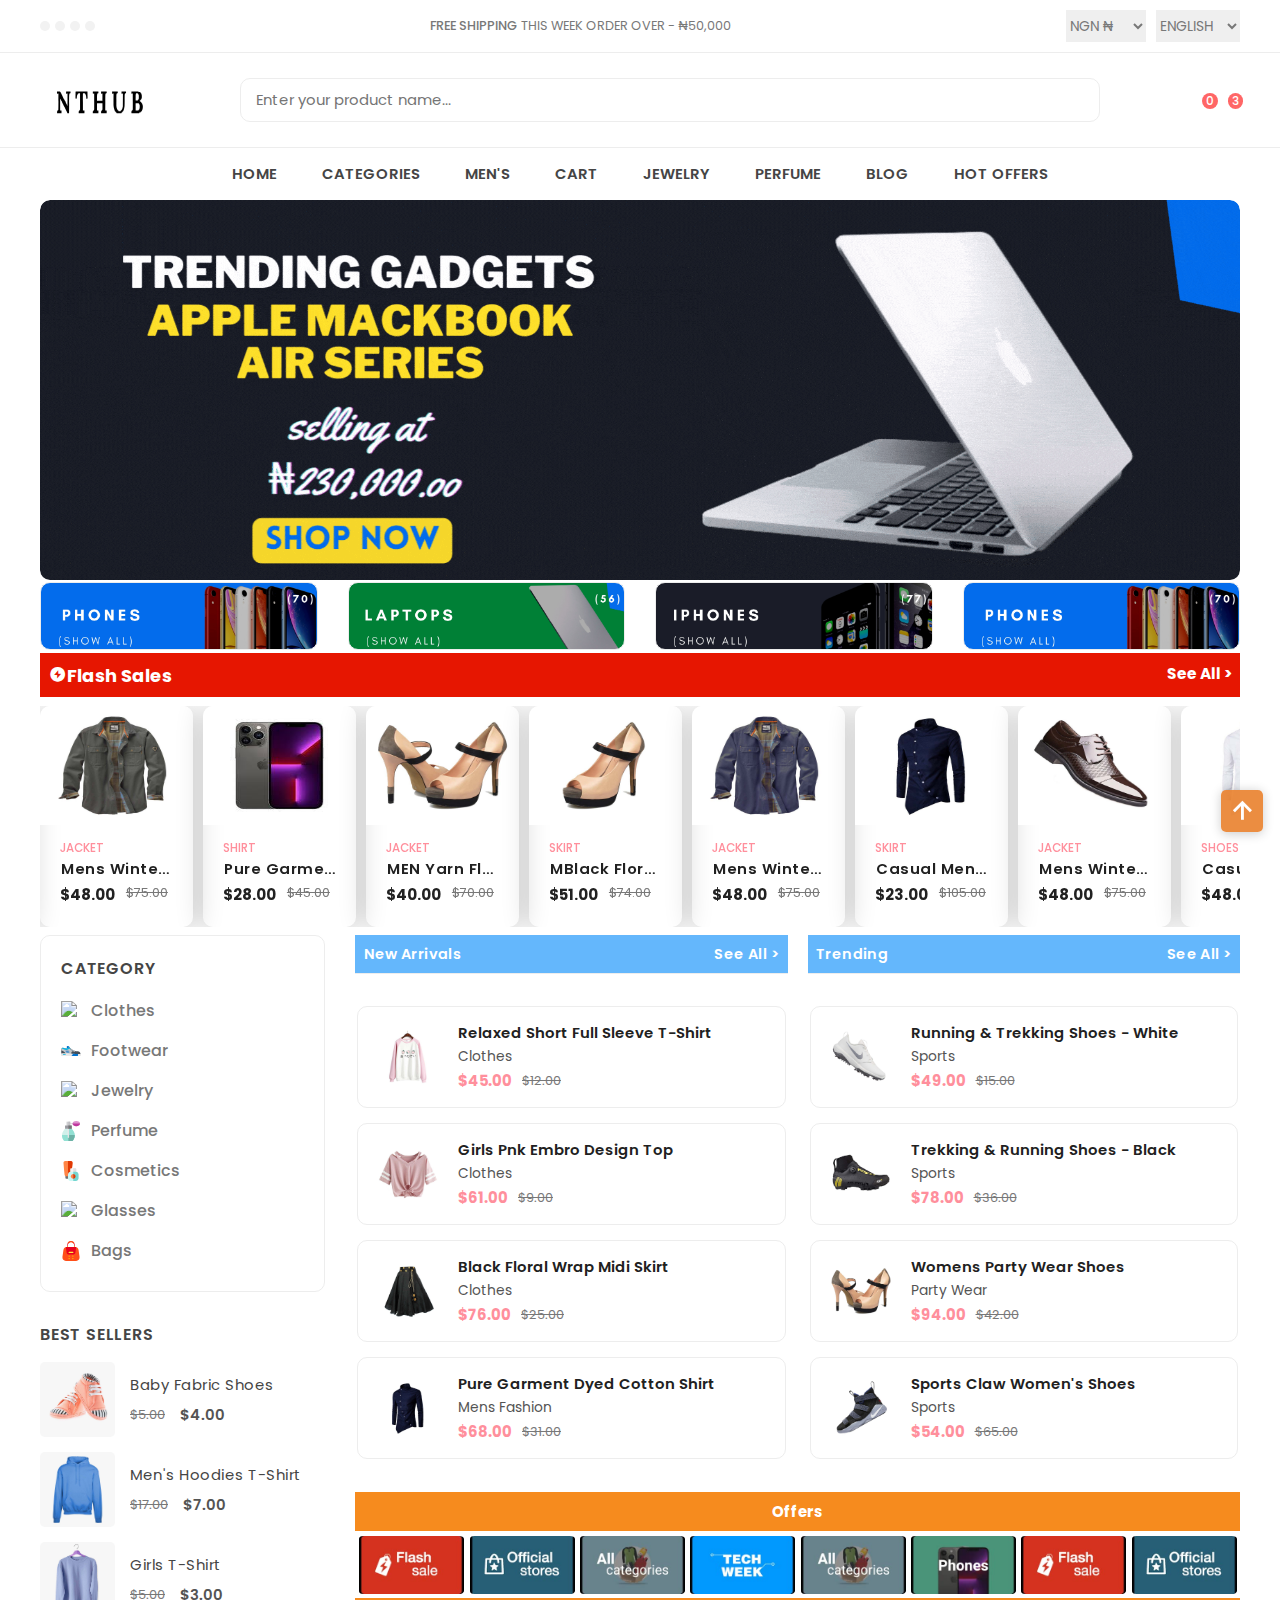
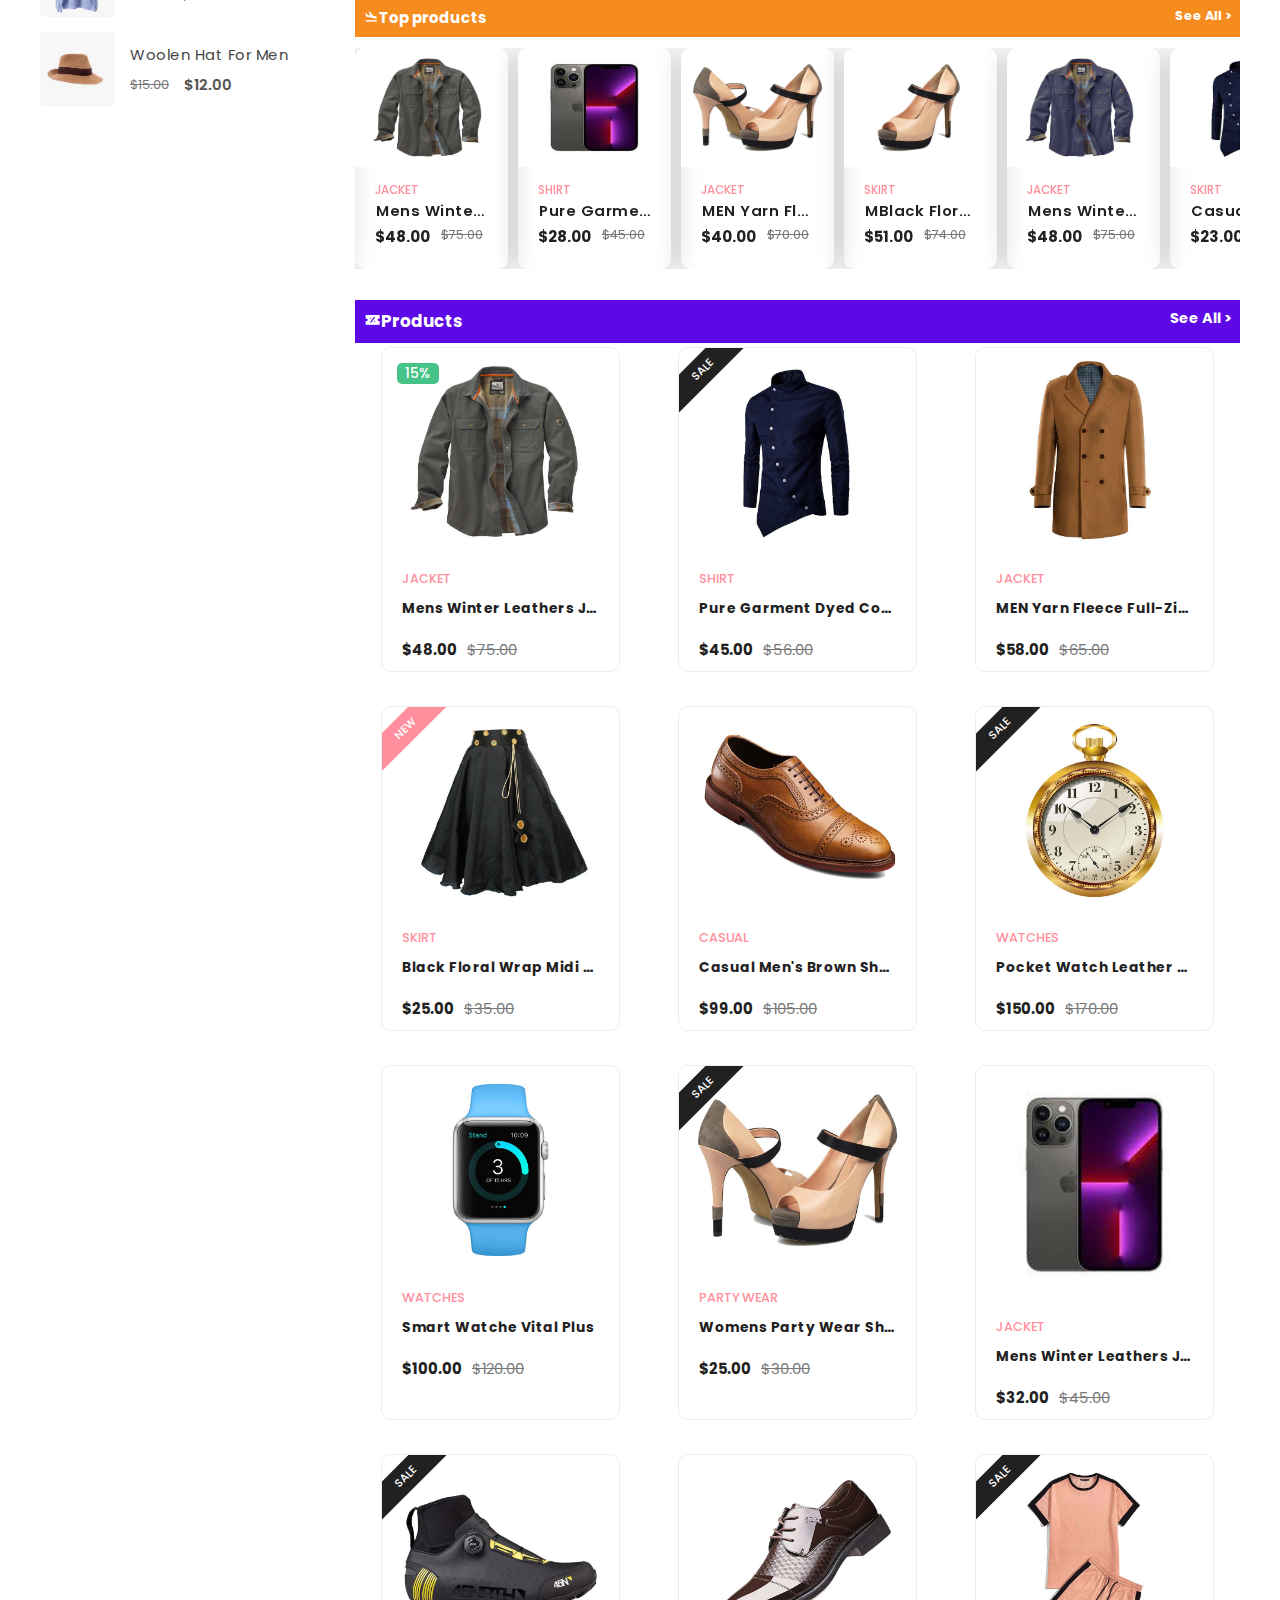
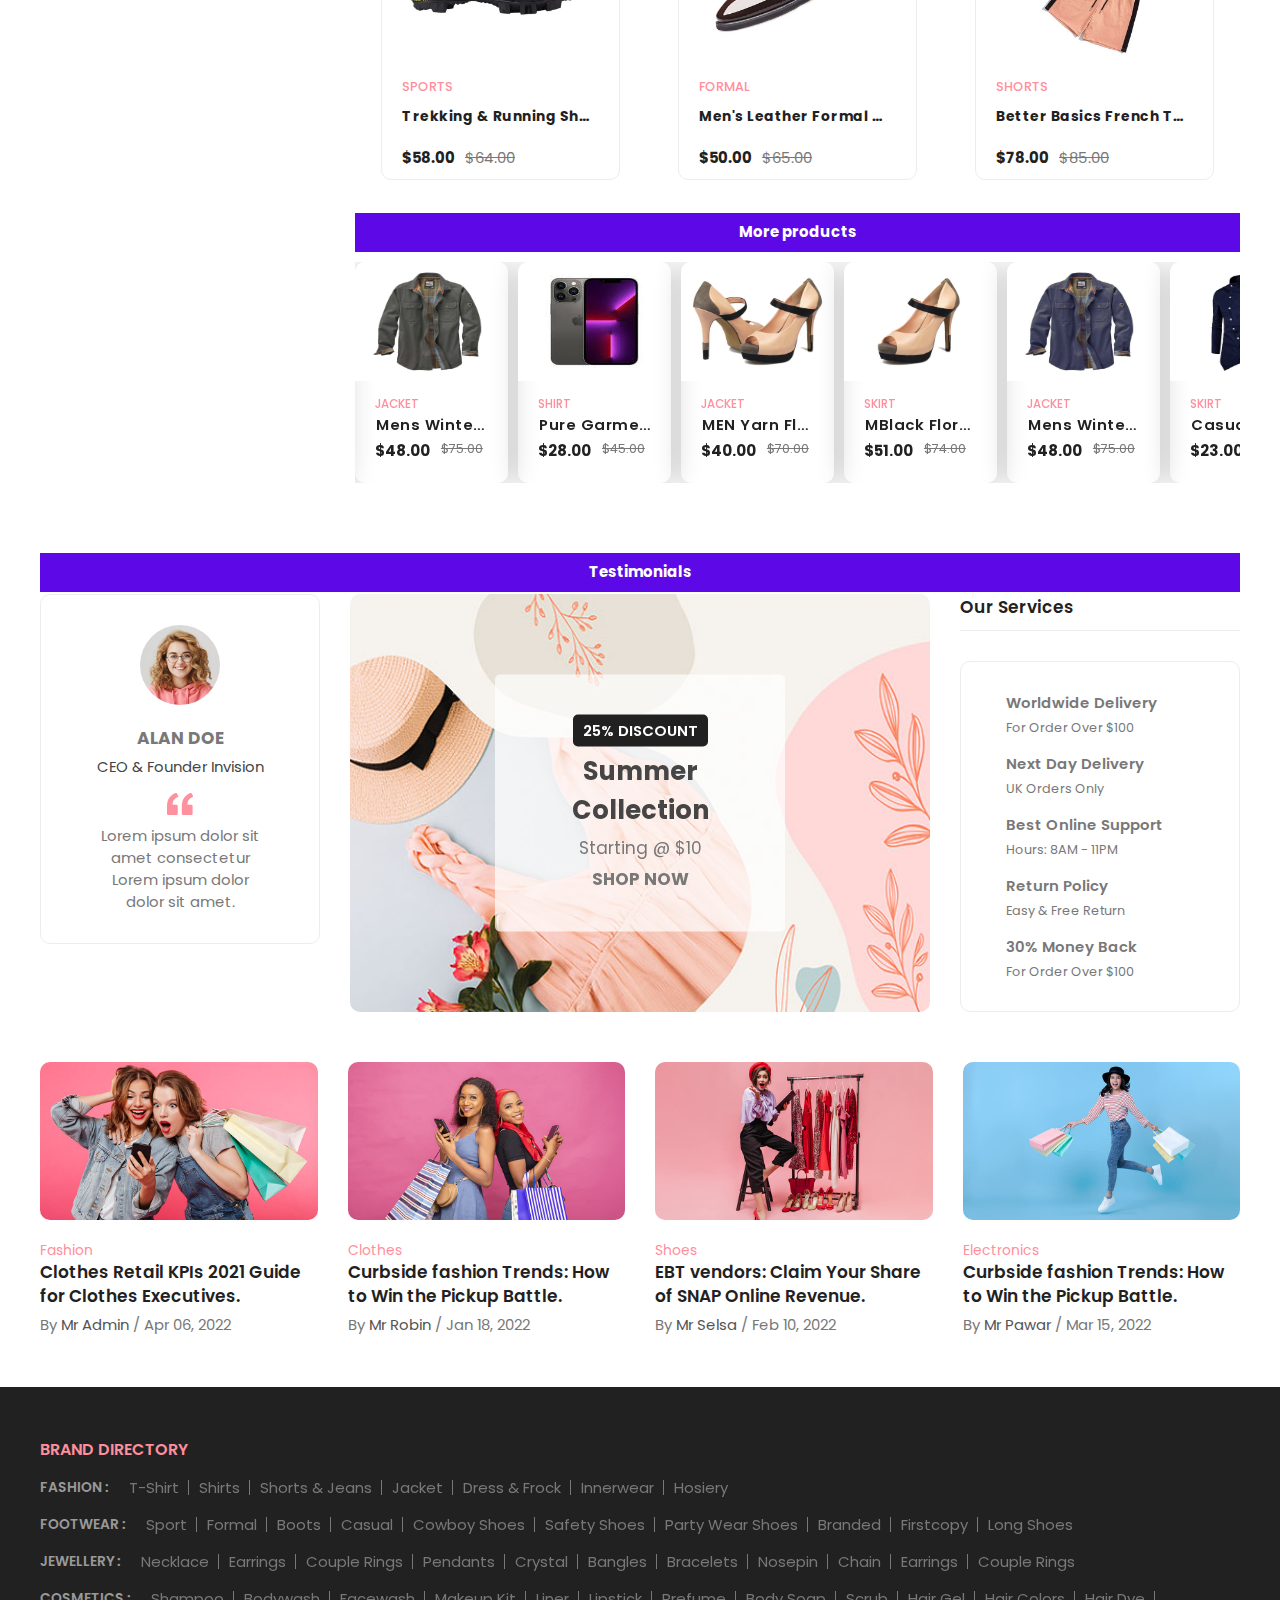
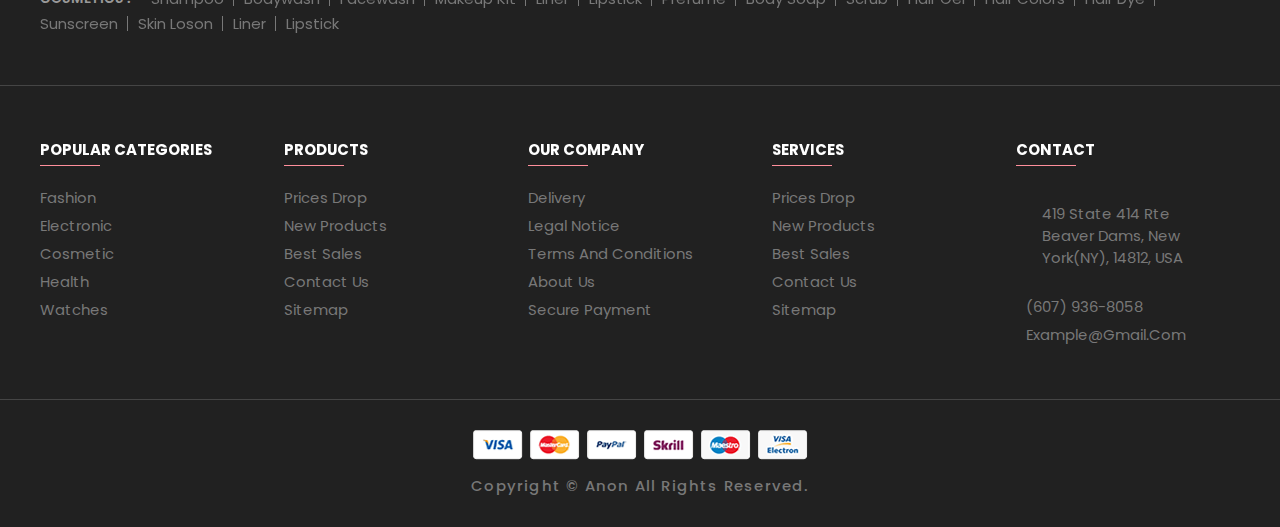
==== commit 632fb501: "created cart page" ====
--- a/index.html
+++ b/index.html
@@ -86,14 +86,14 @@
     - NOTIFICATION TOAST
   -->
 
-  <div class="notification-toast" data-toast>
+  <div class="notification-toast2" data-toast>
 
     <button class="toast-close-btn" data-toast-close>
       <ion-icon name="close-outline"></ion-icon>
     </button>
 
     <div class="toast-banner">
-      <img src="./assets/images/icons/phone.png" alt="Rose Gold Earrings" width="80" height="70">
+      <img src="./assets/images/icons/watch1.png" alt="Rose Gold Earrings" width="80" height="70">
     </div>
 
     <div class="toast-detail">
@@ -103,7 +103,7 @@
       </p>
 
       <p class="toast-title">
-        Infinix Note 9 
+        Apple i7 mini 
       </p>
 
       <p class="toast-meta">
@@ -113,8 +113,36 @@
     </div>
 
   </div>
-
-
+<!-- 
+notification2 -->
+
+<div class="notification-toast" data-toast>
+
+  <button class="toast-close-btn" data-toast-close>
+    <ion-icon name="close-outline"></ion-icon>
+  </button>
+
+  <div class="toast-banner">
+    <img src="./assets/images/icons/phone.png" alt="Rose Gold Earrings" width="80" height="70">
+  </div>
+
+  <div class="toast-detail">
+
+    <p class="toast-message">
+      Someone in Phones just bought
+    </p>
+
+    <p class="toast-title">
+      Infinix Note 9 
+    </p>
+
+    <p class="toast-meta">
+      <time datetime="PT2M">30 Minutes</time> ago
+    </p>
+
+  </div>
+
+</div>
 
 
 
@@ -223,7 +251,7 @@
 
           <button class="action-btn">
             <ion-icon name="bag-handle-outline"></ion-icon>
-            <span class="count">0</span>
+            <span class="count">3</span>
           </button>
 
         </div>
@@ -239,7 +267,7 @@
         <ul class="desktop-menu-category-list">
 
           <li class="menu-category">
-            <a href="#" class="menu-title">Home</a>
+            <a href="home.html" class="menu-title">Home</a>
           </li>
 
           <li class="menu-category">
@@ -319,7 +347,7 @@
               <ul class="dropdown-panel-list">
 
                 <li class="menu-title">
-                  <a href="#">Women's</a>
+                  <a href="cart.html">Cart</a>
                 </li>
 
                 <li class="panel-list-item">
@@ -412,7 +440,7 @@
           </li>
 
           <li class="menu-category">
-            <a href="#" class="menu-title">Women's</a>
+            <a href="cart.html" class="menu-title">Cart</a>
 
             <ul class="dropdown-list">
 
--- a/assets/css/style-prefix.css
+++ b/assets/css/style-prefix.css
@@ -243,8 +243,8 @@
   visibility: hidden;
   pointer-events: none;
   z-index: 10;
-  -webkit-animation: popup 1s ease-in-out 5s forwards;
-          animation: popup 1s ease-in-out 5s forwards;
+  -webkit-animation: popup 1s ease-in-out 10s forwards;
+          animation: popup 1s ease-in-out 10s forwards;
 }
 
 @-webkit-keyframes popup {
@@ -404,6 +404,49 @@
  * NOTIFICATION TOAST 
  */
 
+
+ 
+@-webkit-keyframes slideInOut {
+
+  0%,
+  45%,
+  100% {
+    -webkit-transform: translateX(-webkit-calc(-100% - 40px));
+            transform: translateX(calc(-100% - 40px));
+    opacity: 0;
+    visibility: hidden;
+  }
+
+  50%,
+  95% {
+    -webkit-transform: translateX(0);
+            transform: translateX(0);
+    opacity: 1;
+    visibility: visible;
+  }
+
+}
+
+@keyframes slideInOut {
+
+  0%,
+  45%,
+  100% {
+    -webkit-transform: translateX(-webkit-calc(-100% - 40px));
+            transform: translateX(calc(-100% - 40px));
+    opacity: 0;
+    visibility: hidden;
+  }
+
+  50%,
+  95% {
+    -webkit-transform: translateX(0);
+            transform: translateX(0);
+    opacity: 1;
+    visibility: visible;
+  }
+
+}
 .notification-toast {
   position: fixed;
   bottom: 80px;
@@ -432,51 +475,41 @@
   -o-transition: 0.5s ease-in-out;
   transition: 0.5s ease-in-out;
   z-index: 5;
-  -webkit-animation: slideInOut 10s ease-in-out infinite;
-          animation: slideInOut 10s ease-in-out infinite;
-}
-
-@-webkit-keyframes slideInOut {
-
-  0%,
-  45%,
-  100% {
-    -webkit-transform: translateX(-webkit-calc(-100% - 40px));
-            transform: translateX(calc(-100% - 40px));
-    opacity: 0;
-    visibility: hidden;
-  }
-
-  50%,
-  95% {
-    -webkit-transform: translateX(0);
-            transform: translateX(0);
-    opacity: 1;
-    visibility: visible;
-  }
-
-}
-
-@keyframes slideInOut {
-
-  0%,
-  45%,
-  100% {
-    -webkit-transform: translateX(-webkit-calc(-100% - 40px));
-            transform: translateX(calc(-100% - 40px));
-    opacity: 0;
-    visibility: hidden;
-  }
-
-  50%,
-  95% {
-    -webkit-transform: translateX(0);
-            transform: translateX(0);
-    opacity: 1;
-    visibility: visible;
-  }
-
-}
+  -webkit-animation: slideInOut 50s ease-in-out 7s infinite;
+          animation: slideInOut 50s ease-in-out 7s infinite;
+}
+.notification-toast2 {
+  position: fixed;
+  bottom: 80px;
+  left: 20px;
+  right: 20px;
+  background: var(--white);
+  max-width: 300px;
+  display: -webkit-box;
+  display: -webkit-flex;
+  display: -ms-flexbox;
+  display: flex;
+  -webkit-box-align: start;
+  -webkit-align-items: flex-start;
+      -ms-flex-align: start;
+          align-items: flex-start;
+  gap: 15px;
+  padding: 15px;
+  -webkit-border-radius: var(--border-radius-md);
+          border-radius: var(--border-radius-md);
+  -webkit-box-shadow: 0 5px 20px hsla(0, 0%, 0%, 0.15);
+          box-shadow: 0 5px 20px hsla(0, 0%, 0%, 0.15);
+  -webkit-transform: translateX(-webkit-calc(-100% - 40px));
+      -ms-transform: translateX(calc(-100% - 40px));
+          transform: translateX(calc(-100% - 40px));
+  -webkit-transition: 0.5s ease-in-out;
+  -o-transition: 0.5s ease-in-out;
+  transition: 0.5s ease-in-out;
+  z-index: 5;
+  -webkit-animation: slideInOut 90s ease-in-out infinite;
+          animation: slideInOut 90s ease-in-out infinite;
+}
+
 
 .notification-toast.closed { display: none; }
 
@@ -528,6 +561,7 @@
   font-size: var(--fs-10);
   color: var(--sonic-silver);
 }
+
 /* ------------
 STICKY HEADER
 ------------- */
@@ -3591,4 +3625,189 @@
 
   
 
+}
+
+
+
+
+
+
+
+
+
+
+
+
+
+
+
+/* 
+
+-----------------
+CART PAGE
+----------------- */
+
+
+.mycard {
+  margin: 0.5rem;
+  max-width: 100%;
+  width: 100%;
+  box-shadow: 0 6px 20px 0 rgba(2, 2, 2, 0.19);
+
+}
+
+@media(max-width:767px) {
+  .mycard {
+      margin: 3vh auto;
+  }
+}
+
+.cart {
+  background-color: var(--white);
+  padding: 4vh 5vh;
+  
+}
+
+@media(max-width:767px) {
+  .cart {
+      padding: 4vh;
+      
+  }
+}
+
+.summary {
+  background-color: rgb(233, 225, 225);
+  padding: 3vh;
+  color: var(--eerie-black);
+}
+
+@media(max-width:767px) {
+  .summary {
+      border-top-right-radius: unset;
+      border-bottom-left-radius: 1rem
+  }
+  
+}
+
+
+.summary .col-2 {
+  padding: 0
+}
+
+.summary .col-10 {
+  padding: 0
+}
+.mytiy{
+  color: var(--eerie-black);
+ font-size: small;
+  font-weight: var(--weight-400);
+}
+.text{
+  color: var(--eerie-black);
+   font-weight: var(--weight-500);
+}
+
+.main {
+  margin: 0;
+  padding: 2vh 0;
+  width: 100%
+  
+}
+.row .sign{
+  text-decoration: none;
+  display: flex;
+  flex-direction: row;
+  justify-content: space-evenly;
+  
+  
+  
+}
+.row .sign .minus{
+  text-decoration: none;
+    color: #fc6b1e;
+    font-weight: var(--weight-700);
+   
+   
+}
+.row .sign .number{
+  text-decoration: none;
+  padding-top: 1.2rem;
+  padding-left: 1px;
+  color: var(--eerie-black);
+  font-size: 1.1rem;
+  font-weight: var(--weight-600);
+
+}
+.row .price{
+  text-decoration: none;
+  display: flex;
+  flex-direction: row;
+  justify-content: space-between;
+}
+
+.row .price .minus{
+  text-decoration: none;
+  padding-top: 1rem;
+  color: var(--eerie-black);
+  font-size: 1rem;
+  font-weight: var(--weight-600);
+
+}
+.row .price .trash{
+  
+  padding-top: 1.2rem;
+
+}
+.row .imager{
+ 
+  width: 4rem;
+  padding: 2px;
+  margin-left: 1rem;
+
+}
+.row .imager .img-fluid{
+  object-fit: cover;
+  padding: 0;
+  
+}
+
+.back-to-shop {
+  margin-top: 4.5rem;
+  
+}
+
+.shipping-form {
+  padding: 2vh 0;
+ 
+}
+
+.shipping-form .select-button{
+  border: 1px solid rgba(0, 0, 0, 0.137);
+  padding: 1.5vh 1vh;
+  margin-bottom: 4vh;
+  outline: none;
+  width: 100%;
+  background-color: rgb(236, 227, 227);
+}
+
+.shipping-form .code{
+  border: 1px solid rgba(0, 0, 0, 0.137);
+  padding: 1vh;
+  margin-bottom: 4vh;
+  outline: none;
+  width: 100%;
+  background-color: rgb(247, 247, 247)
+}
+
+.shipping-form .code:focus::-webkit-input-placeholder {
+  color: transparent;
+}
+
+
+
+#code {
+  background-image: linear-gradient(to left, rgba(252, 197, 95, 0.253), rgba(255, 255, 255, 0.185)), url("https://img.icons8.com/small/16/000000/long-arrow-right.png");
+  background-repeat: no-repeat;
+  background-position-x: 95%;
+  background-position-y: center
 }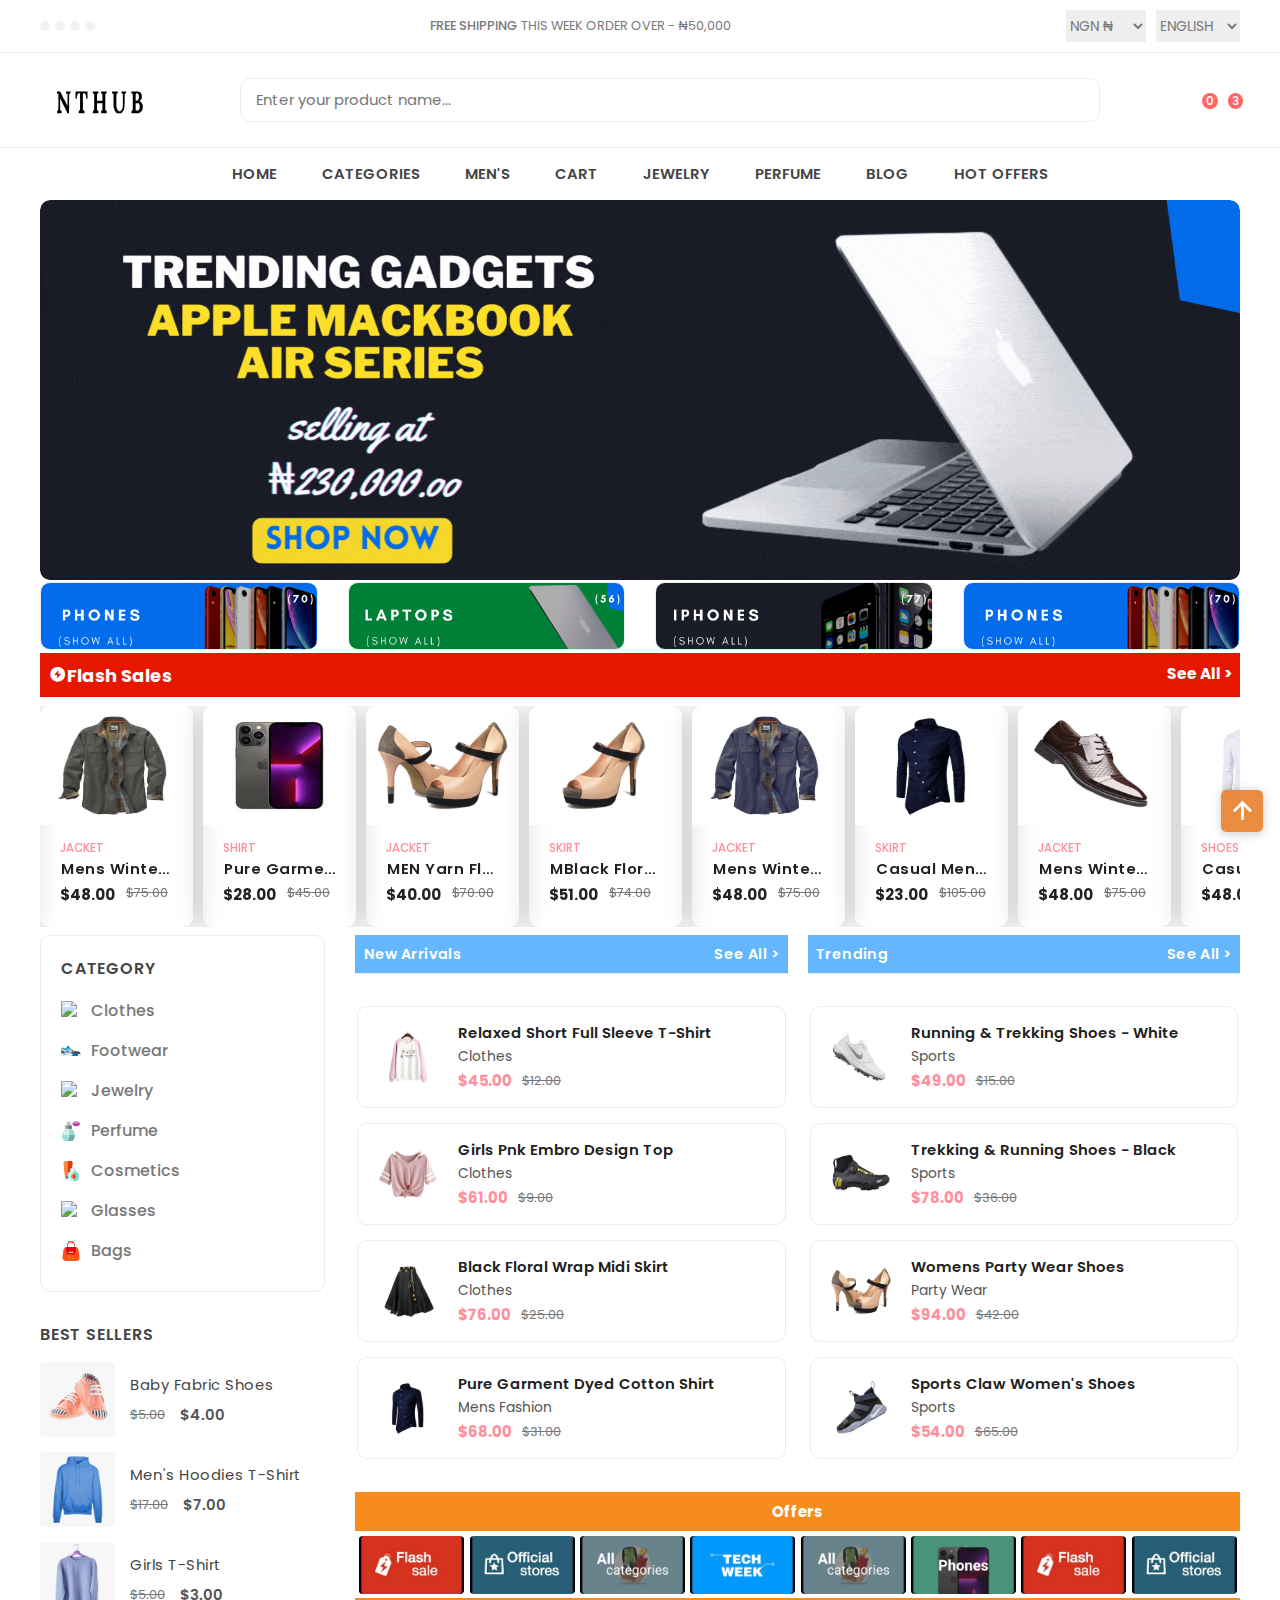
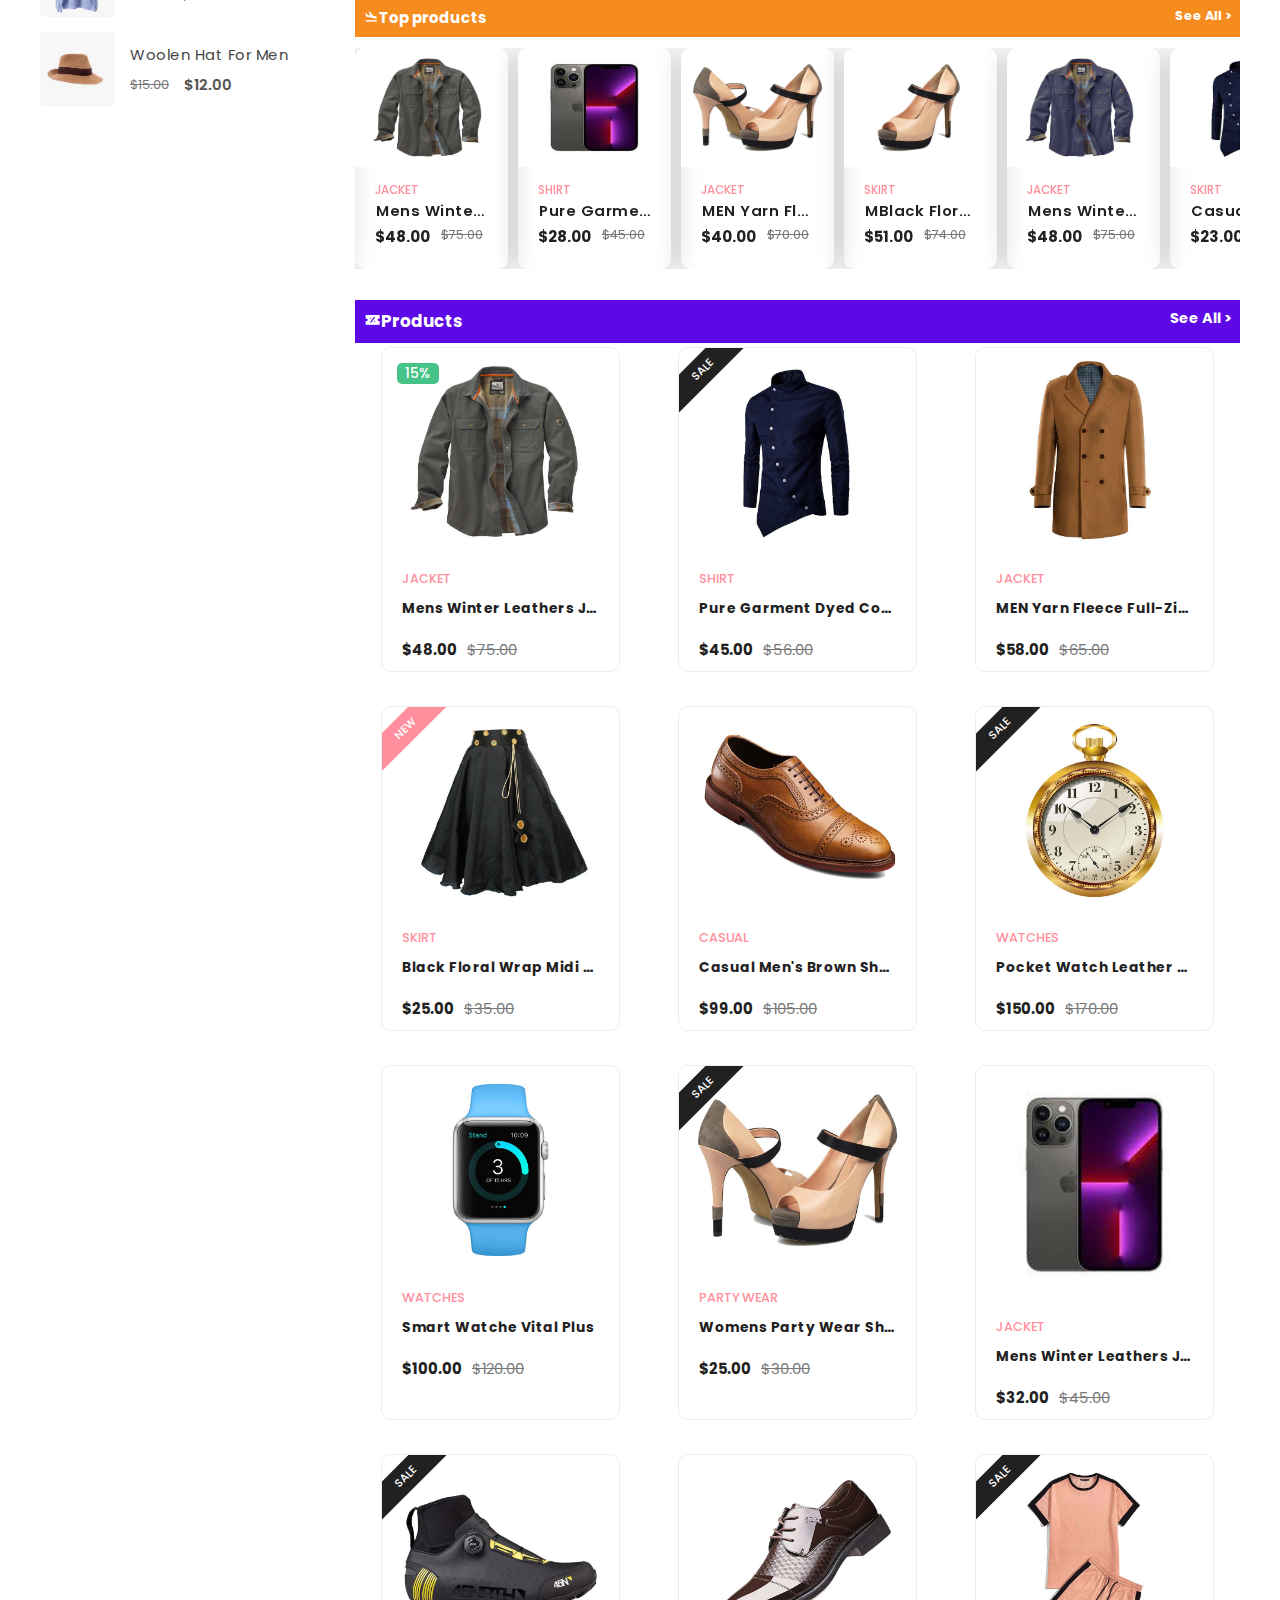
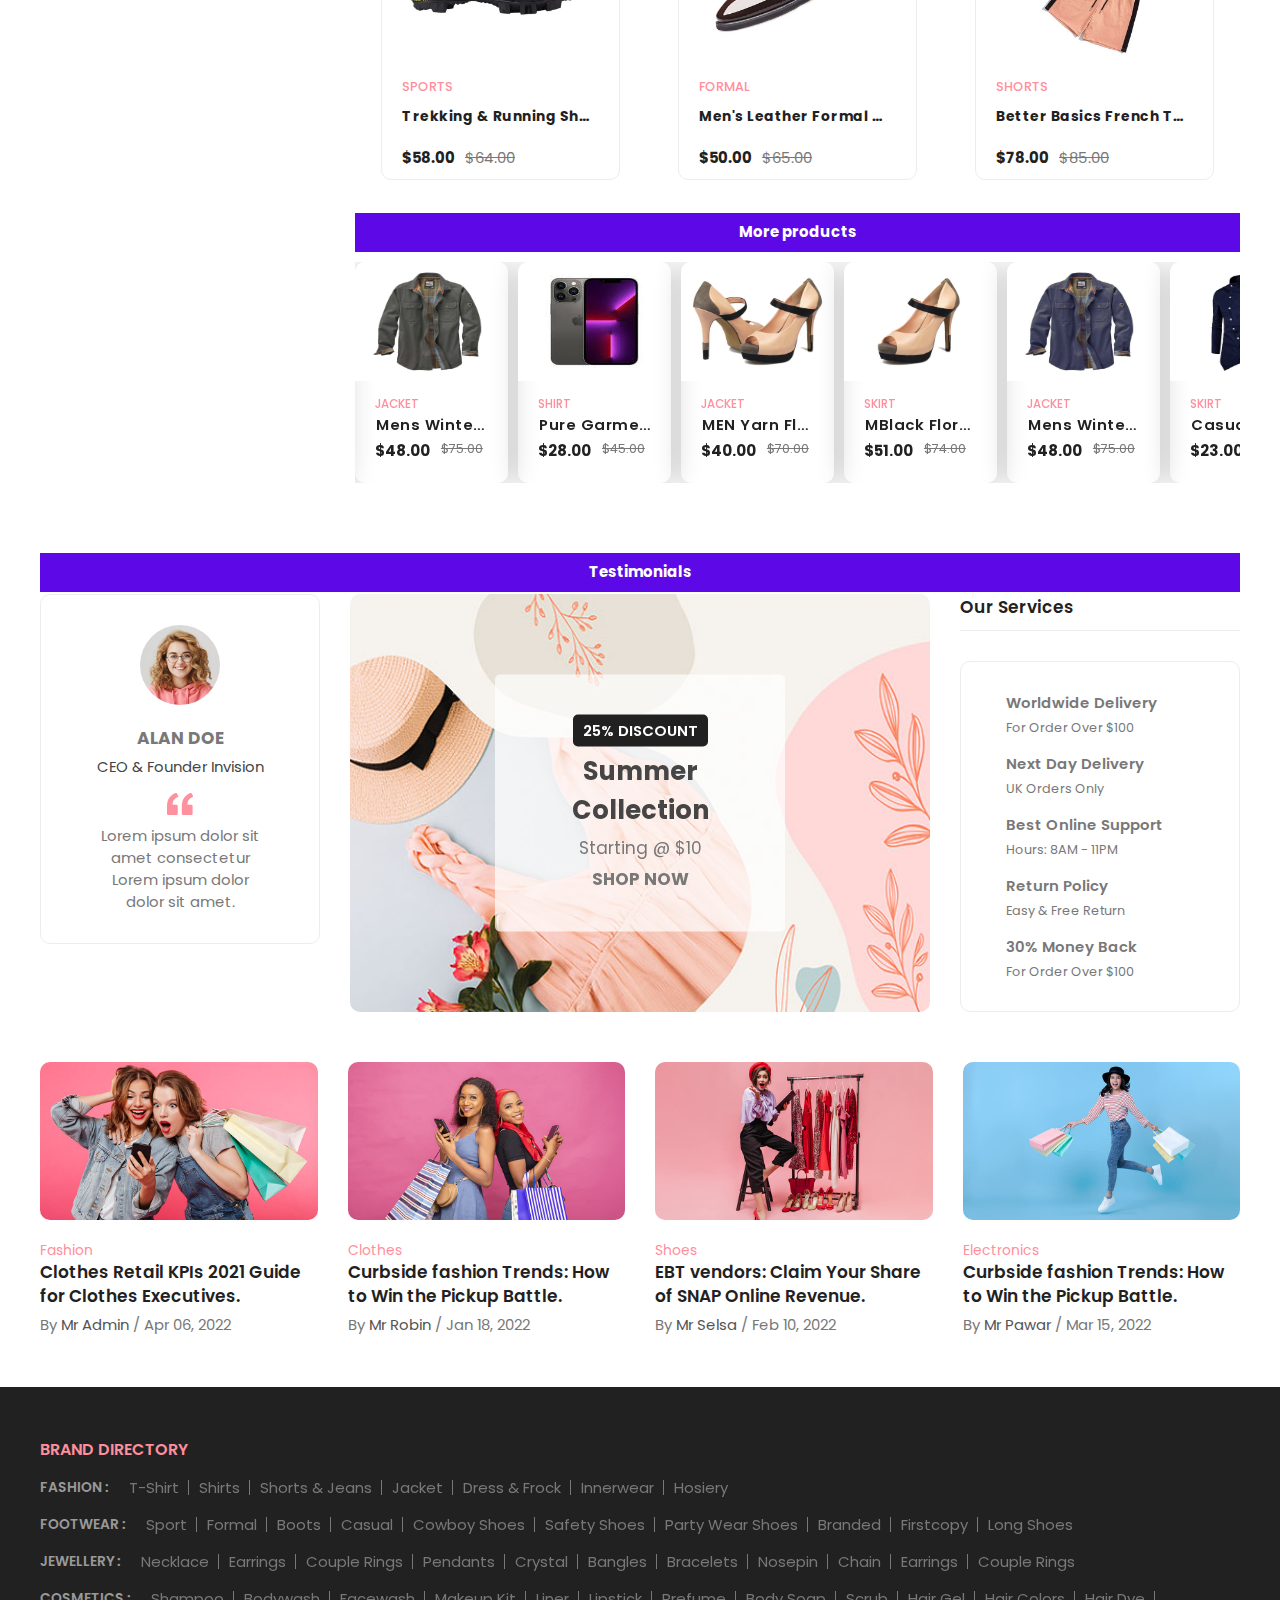
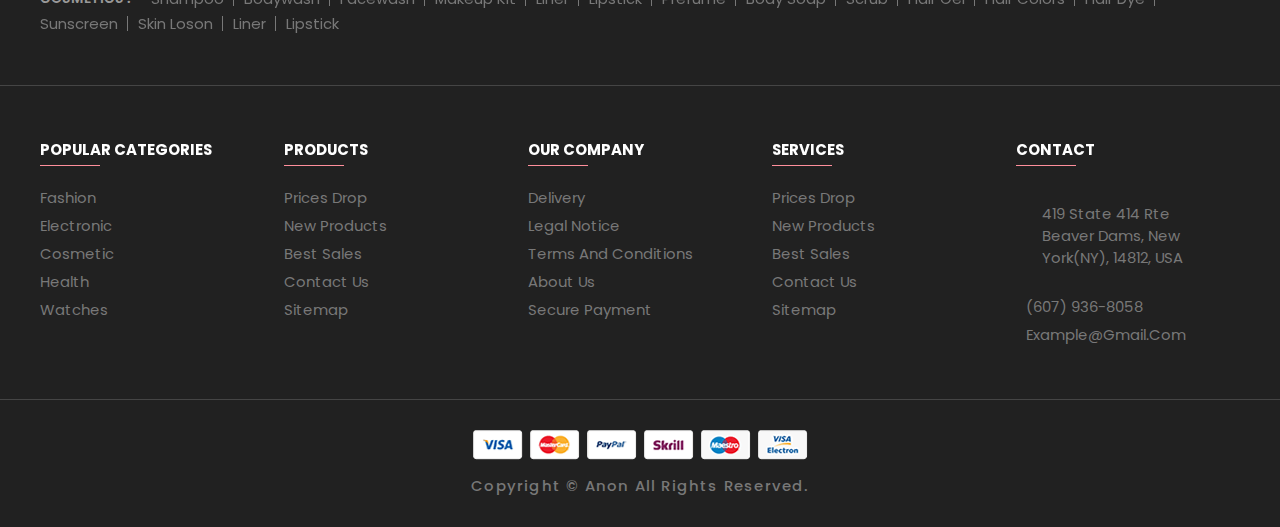
==== commit 9093d1d2: "created cart pae" ====
--- a/index.html
+++ b/index.html
@@ -606,7 +606,7 @@
         <li class="menu-category">
 
           <button class="accordion-menu" data-accordion-btn>
-            <p class="menu-title">Women's</p>
+            <p  href="cart.html" class="menu-title">Cart</p>
 
             <div>
               <ion-icon name="add-outline" class="add-icon"></ion-icon>
@@ -617,7 +617,7 @@
           <ul class="submenu-category-list" data-accordion>
 
             <li class="submenu-category">
-              <a href="#" class="submenu-title">Dress & Frock</a>
+              <a href="cart.html" class="submenu-title">Cart</a>
             </li>
 
             <li class="submenu-category">
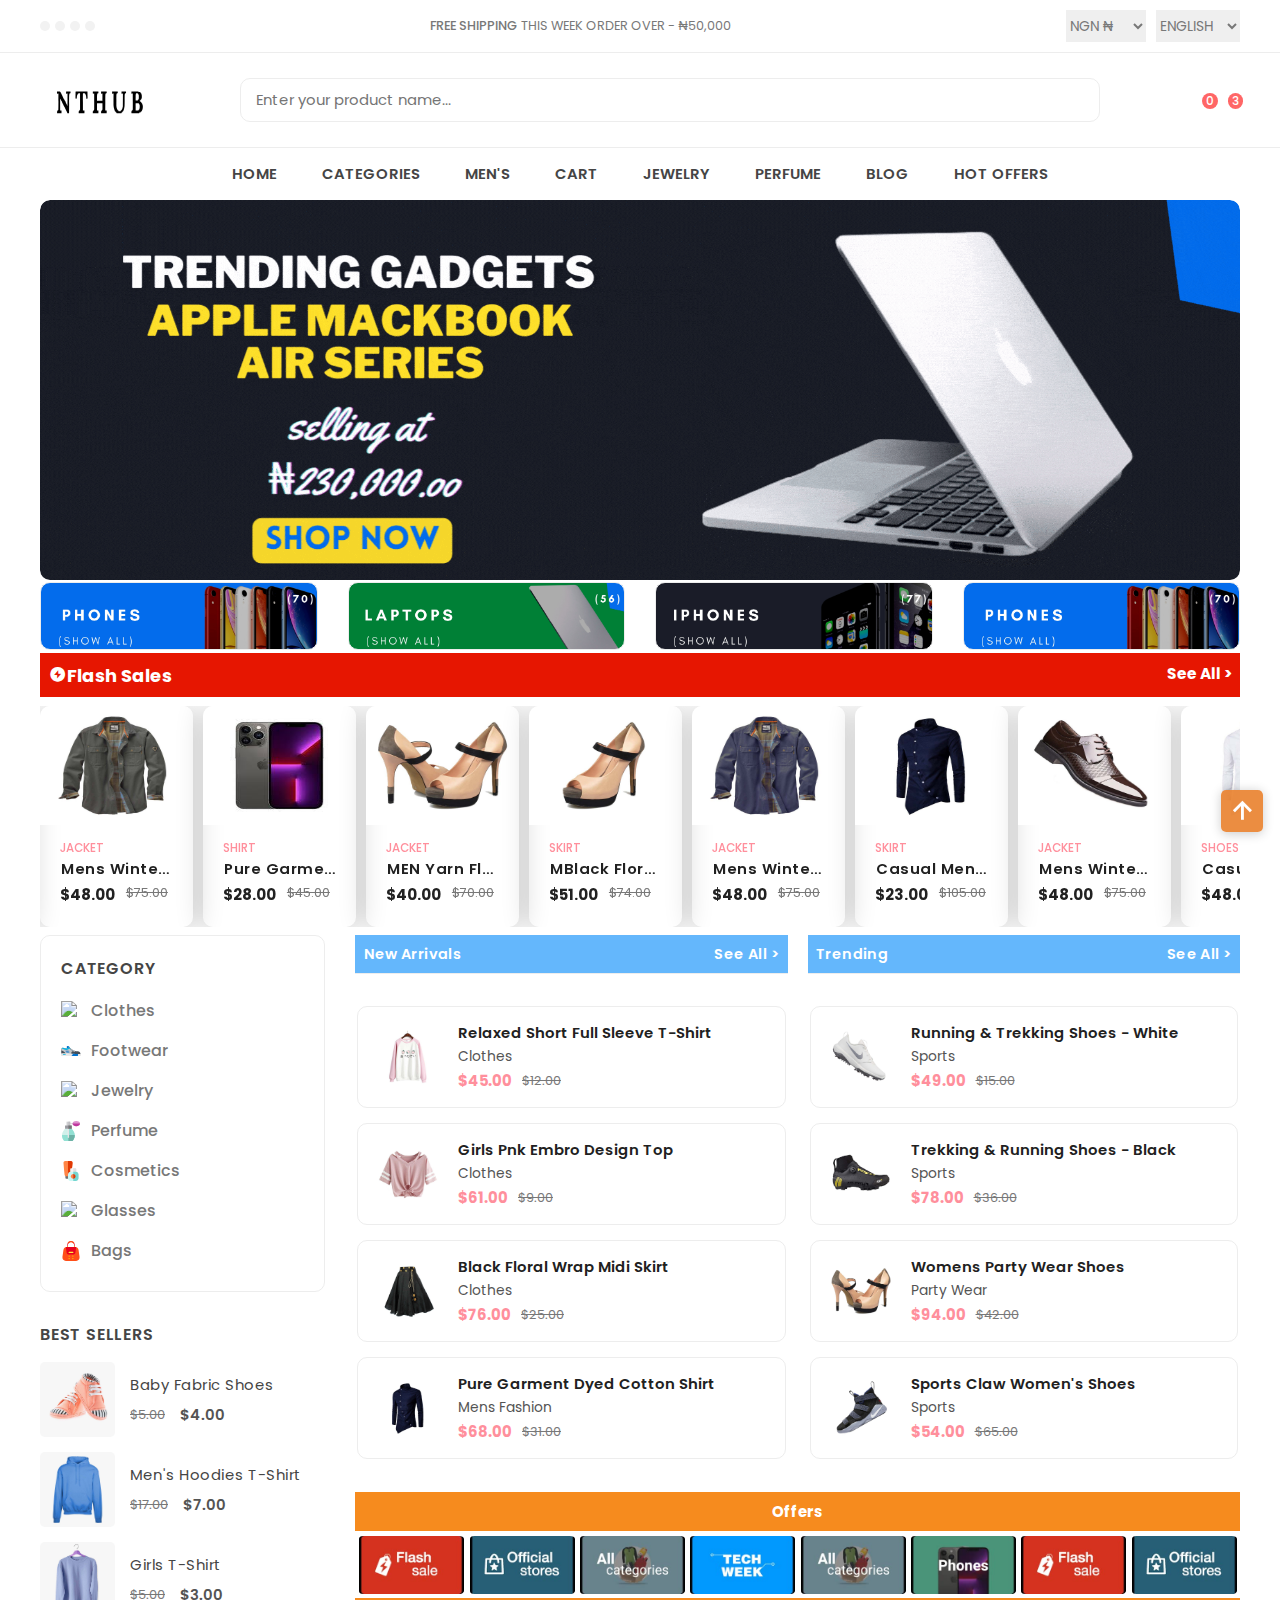
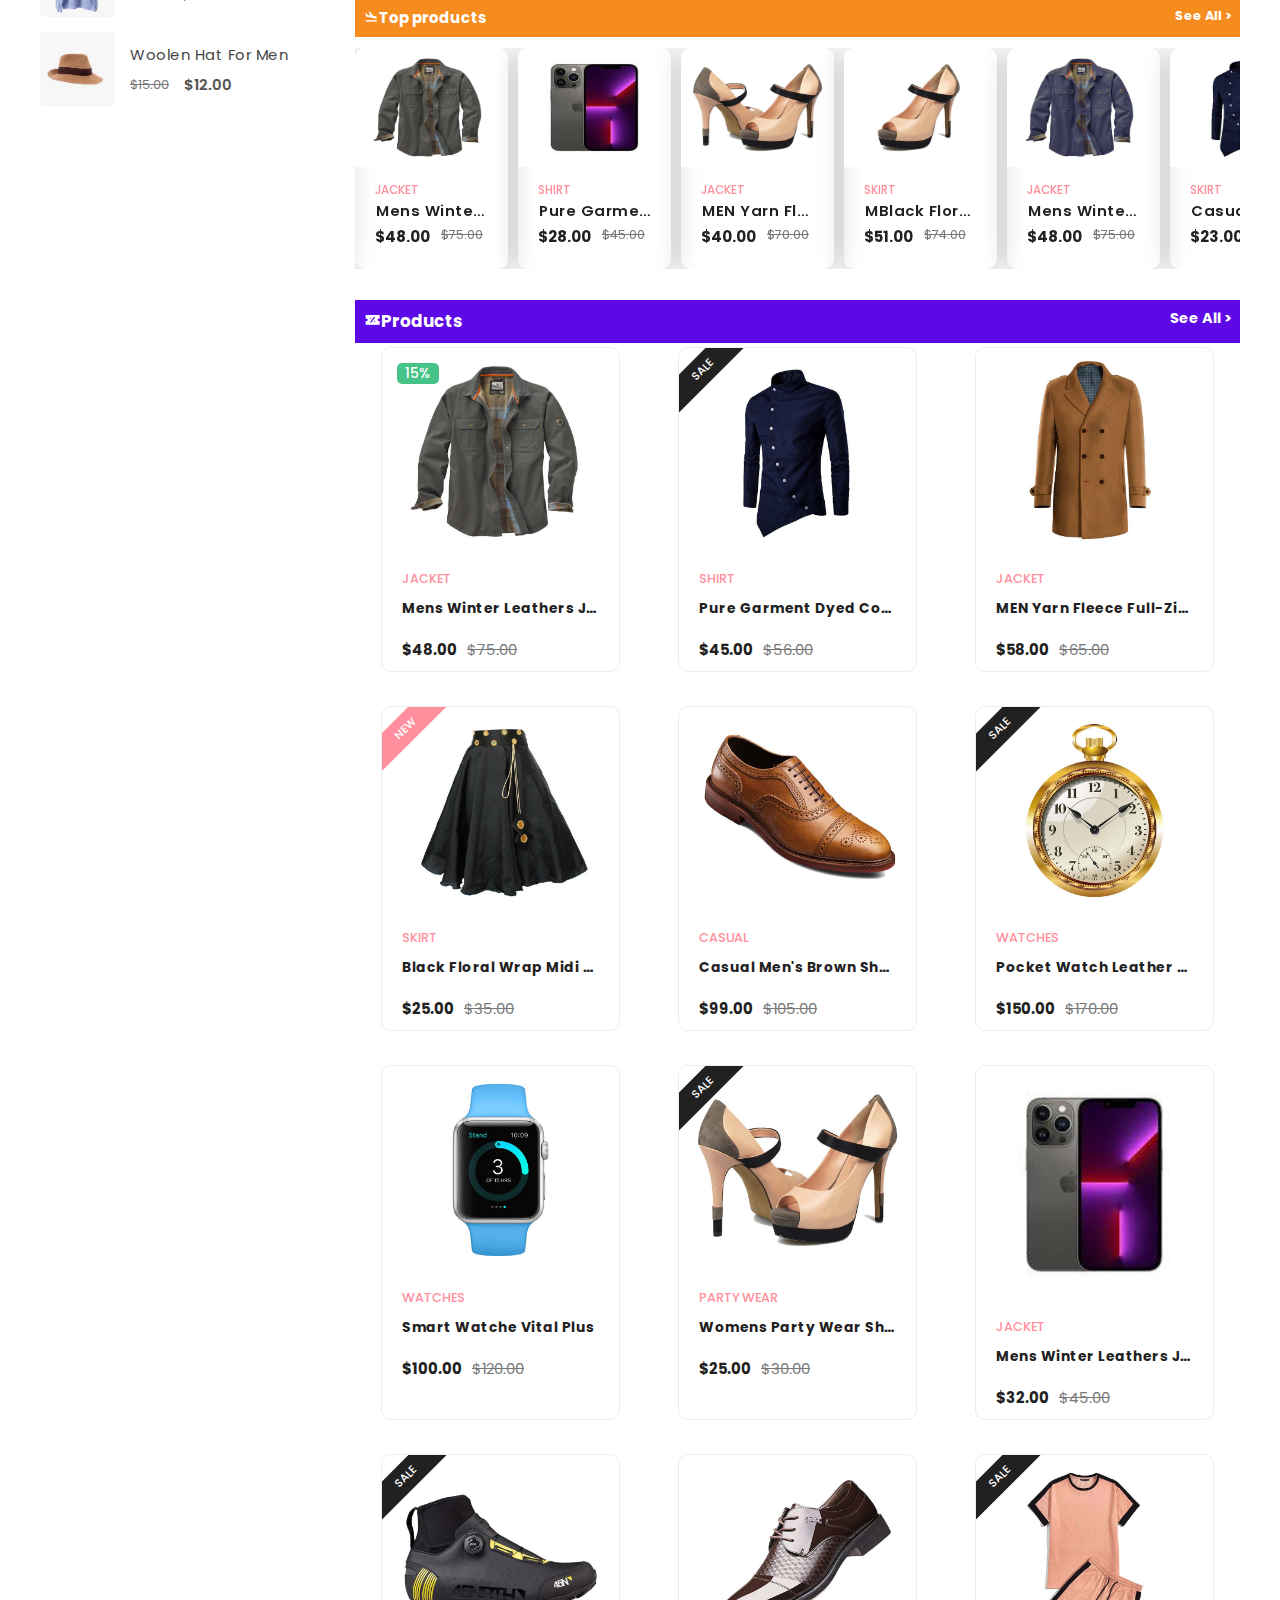
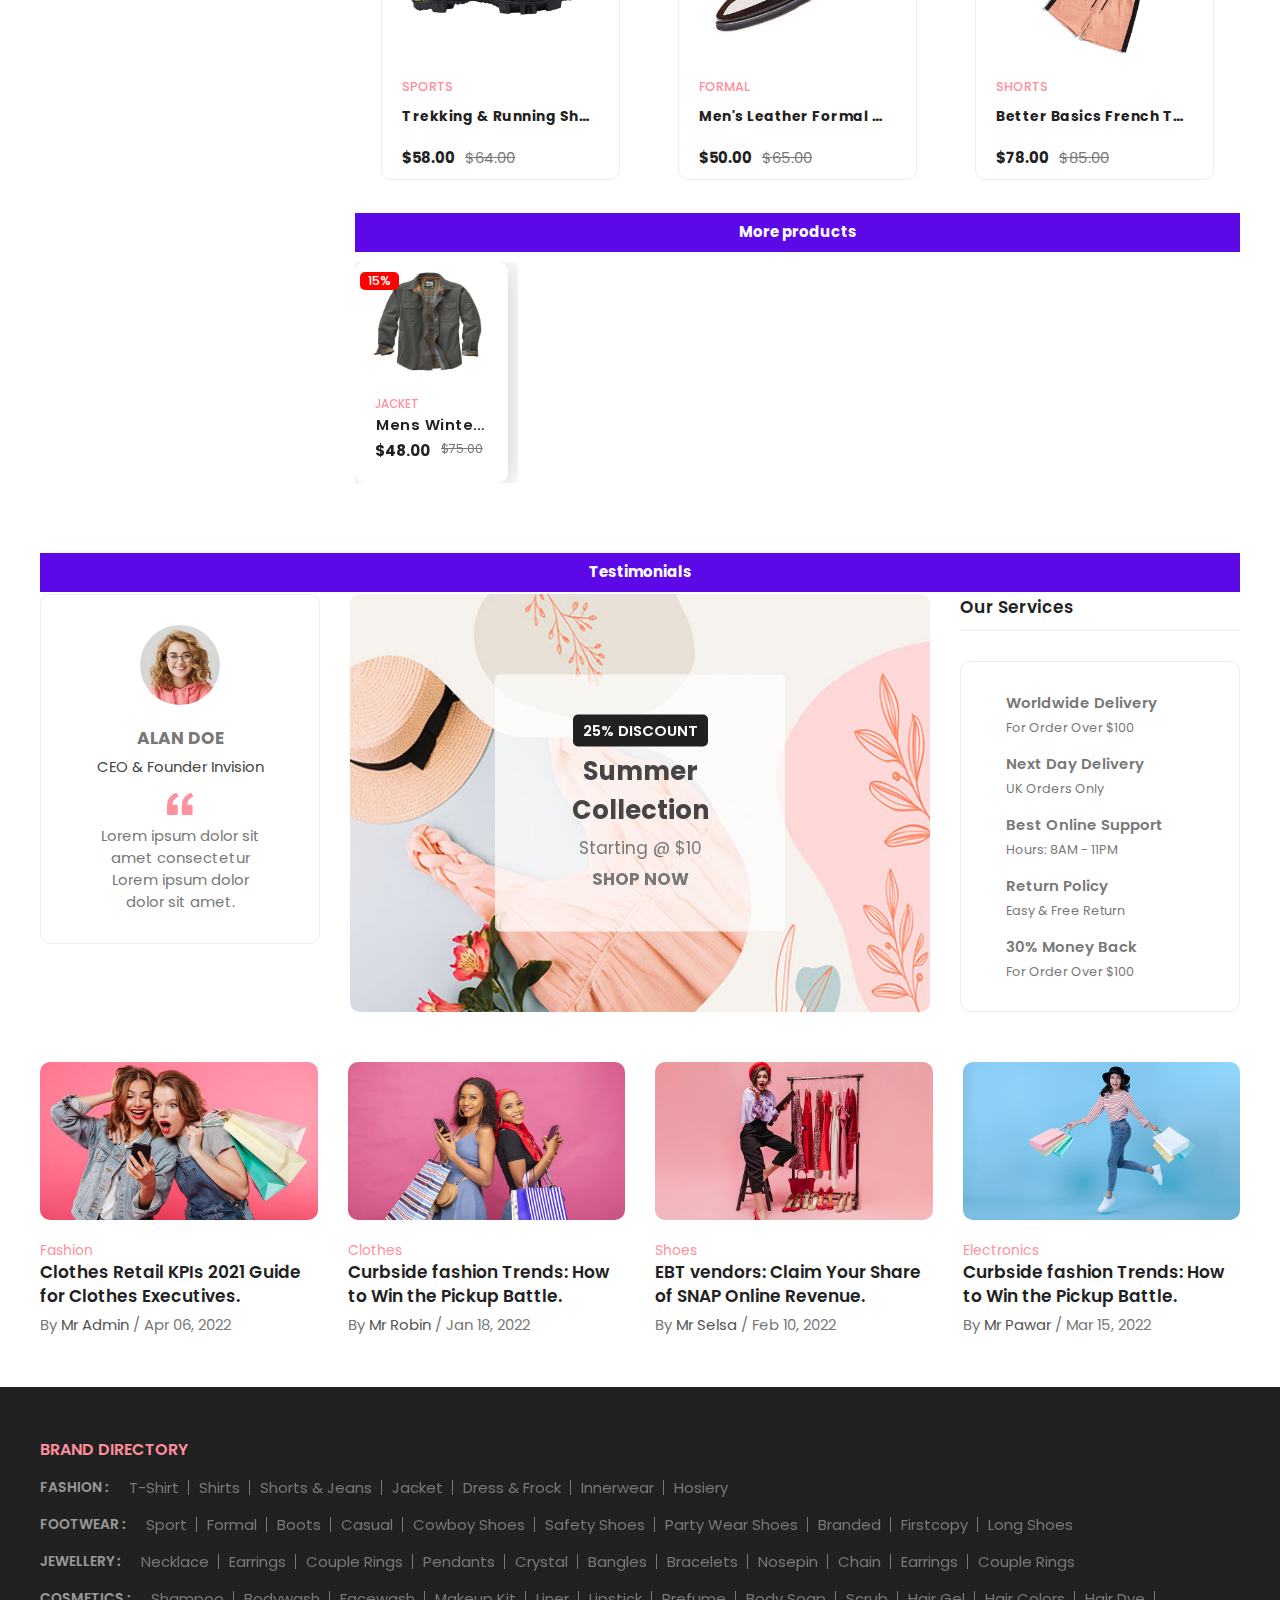
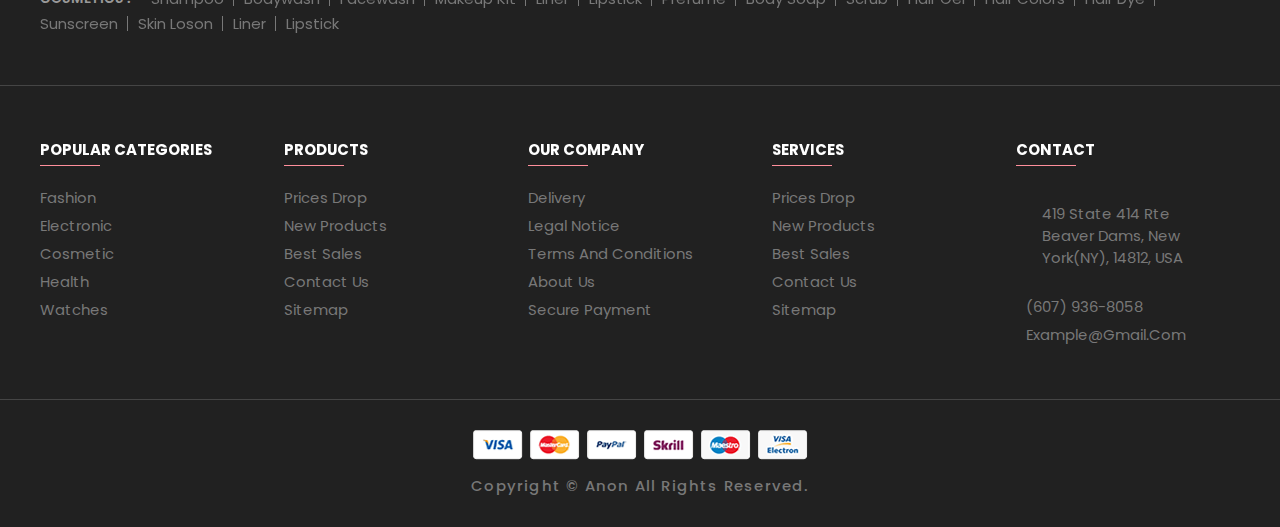
==== commit 9ea3509e: "cleaning up" ====
--- a/index.html
+++ b/index.html
@@ -526,10 +526,7 @@
     </nav>
 
     <div class="mobile-bottom-navigation">
-<!-- 
-      <button class="action-btn" data-mobile-menu-open-btn>
-        <ion-icon name="menu-outline"></ion-icon>
-      </button> -->
+
 
     
       <button class="action-btn" data-mobile-menu-open-btn>
@@ -3107,24 +3104,26 @@
             <ul id="autoWidth3" class="cs-hidden product-flash" >
           
           
-              <li class="showcase">
-          
+            <li class="showcase">
+
                 <div class="showcase-banner">
-          
+
                   <img class="flash-image" src="./assets/images/products/jacket-3.jpg" alt="Mens Winter Leathers Jackets" width="300" class="product-img default">
-                 
-                  <p class="showcase-badge">15%</p>
-          
-                </div>
-          
+                   
+
+                  <p class="showcase-badge2">15%</p>
+
+                  
+                </div>
+
                 <div class="showcase-content">
-          
+
                   <a href="#" class="showcase-category">jacket</a>
-          
-                  <a href="#">
-                    <h3 class="showcase-title">Mens Winter Leathers Jackets</h3>
-                  </a>
-          
+
+                  <h3>
+                    <a href="#" class="showcase-title">Mens Winter Leathers Jackets</a>
+                  </h3>
+
                   <div class="showcase-rating">
                     <ion-icon name="star"></ion-icon>
                     <ion-icon name="star"></ion-icon>
@@ -3132,254 +3131,16 @@
                     <ion-icon name="star-outline"></ion-icon>
                     <ion-icon name="star-outline"></ion-icon>
                   </div>
-          
+
                   <div class="price-box">
                     <p class="price">$48.00</p>
                     <del>$75.00</del>
                   </div>
-          
-                </div>
-          
+
+                </div>
+
               </li>
-              <li class="showcase">
-          
-                <div class="showcase-banner">
-          
-                  <img class="flash-image" src="./assets/images/products/jacket-2.jpg" alt="Mens Winter Leathers Jackets" width="300" class="product-img default">
-                 
-                  <p class="showcase-badge">15%</p>
-          
-                </div>
-          
-                <div class="showcase-content">
-          
-                  <a href="#" class="showcase-category">Shirt</a>
-          
-                  <a href="#">
-                    <h3 class="showcase-title">Pure Garment Dyed Cotton Shirt</h3>
-                  </a>
-          
-                  <div class="showcase-rating">
-                    <ion-icon name="star"></ion-icon>
-                    <ion-icon name="star"></ion-icon>
-                    <ion-icon name="star"></ion-icon>
-                    <ion-icon name="star-outline"></ion-icon>
-                    <ion-icon name="star-outline"></ion-icon>
-                  </div>
-          
-                  <div class="price-box">
-                    <p class="price">$28.00</p>
-                    <del>$45.00</del>
-                  </div>
-          
-                </div>
-          
-              </li>
-              <li class="showcase">
-          
-                <div class="showcase-banner">
-          
-                  <img class="flash-image" src="./assets/images/products/party-wear-1.jpg" alt="Mens Winter Leathers Jackets" width="300" class="product-img default">
-                 
-                  <p class="showcase-badge">17%</p>
-          
-                </div>
-          
-                <div class="showcase-content">
-          
-                  <a href="#" class="showcase-category">jacket</a>
-          
-                  <a href="#">
-                    <h3 class="showcase-title">MEN Yarn Fleece Full-Zip Jacket</h3>
-                  </a>
-          
-                  <div class="showcase-rating">
-                    <ion-icon name="star"></ion-icon>
-                    <ion-icon name="star"></ion-icon>
-                    <ion-icon name="star"></ion-icon>
-                    <ion-icon name="star-outline"></ion-icon>
-                    <ion-icon name="star-outline"></ion-icon>
-                  </div>
-          
-                  <div class="price-box">
-                    <p class="price">$40.00</p>
-                    <del>$70.00</del>
-                  </div>
-          
-                </div>
-          
-              </li>
-              <li class="showcase">
-          
-                <div class="showcase-banner">
-          
-                  <img class="flash-image" src="./assets/images/products/party-wear-2.jpg" alt="Mens Winter Leathers Jackets" width="300" class="product-img default">
-                 
-                  <p class="showcase-badge">new</p>
-          
-                </div>
-          
-                <div class="showcase-content">
-          
-                  <a href="#" class="showcase-category">skirt</a>
-          
-                  <a href="#">
-                    <h3 class="showcase-title">MBlack Floral Wrap Midi Skirt</h3>
-                  </a>
-          
-                  <div class="showcase-rating">
-                    <ion-icon name="star"></ion-icon>
-                    <ion-icon name="star"></ion-icon>
-                    <ion-icon name="star"></ion-icon>
-                    <ion-icon name="star-outline"></ion-icon>
-                    <ion-icon name="star-outline"></ion-icon>
-                  </div>
-          
-                  <div class="price-box">
-                    <p class="price">$51.00</p>
-                    <del>$74.00</del>
-                  </div>
-          
-                </div>
-          
-              </li>
-              <li class="showcase">
-          
-                <div class="showcase-banner">
-          
-                  <img class="flash-image" src="./assets/images/products/jacket-4.jpg" alt="Mens Winter Leathers Jackets" width="300" class="product-img default">
-                 
-                  <p class="showcase-badge">15%</p>
-          
-                </div>
-          
-                <div class="showcase-content">
-          
-                  <a href="#" class="showcase-category">jacket</a>
-          
-                  <a href="#">
-                    <h3 class="showcase-title">Mens Winter Leathers Jackets</h3>
-                  </a>
-          
-                  <div class="showcase-rating">
-                    <ion-icon name="star"></ion-icon>
-                    <ion-icon name="star"></ion-icon>
-                    <ion-icon name="star"></ion-icon>
-                    <ion-icon name="star-outline"></ion-icon>
-                    <ion-icon name="star-outline"></ion-icon>
-                  </div>
-          
-                  <div class="price-box">
-                    <p class="price">$48.00</p>
-                    <del>$75.00</del>
-                  </div>
-          
-                </div>
-          
-              </li>
-              <li class="showcase">
-          
-                <div class="showcase-banner">
-          
-                  <img class="flash-image" src="./assets/images/products/shirt-1.jpg" alt="Mens Winter Leathers Jackets" width="300" class="product-img default">
-                 
-                  <p class="showcase-badge">new</p>
-          
-                </div>
-          
-                <div class="showcase-content">
-          
-                  <a href="#" class="showcase-category">Skirt</a>
-          
-                  <a href="#">
-                    <h3 class="showcase-title">Casual Men's Brown skirt</h3>
-                  </a>
-          
-                  <div class="showcase-rating">
-                    <ion-icon name="star"></ion-icon>
-                    <ion-icon name="star"></ion-icon>
-                    <ion-icon name="star"></ion-icon>
-                    <ion-icon name="star-outline"></ion-icon>
-                    <ion-icon name="star-outline"></ion-icon>
-                  </div>
-          
-                  <div class="price-box">
-                    <p class="price">$23.00</p>
-                    <del>$105.00</del>
-                  </div>
-          
-                </div>
-          
-              </li>
-              <li class="showcase">
-          
-                <div class="showcase-banner">
-          
-                  <img class="flash-image" src="./assets/images/products/shoe-1_1.jpg" alt="Mens Winter Leathers Jackets" width="300" class="product-img default">
-                 
-                  <p class="showcase-badge">15%</p>
-          
-                </div>
-          
-                <div class="showcase-content">
-          
-                  <a href="#" class="showcase-category">jacket</a>
-          
-                  <a href="#">
-                    <h3 class="showcase-title">Mens Winter Leathers Jackets</h3>
-                  </a>
-          
-                  <div class="showcase-rating">
-                    <ion-icon name="star"></ion-icon>
-                    <ion-icon name="star"></ion-icon>
-                    <ion-icon name="star"></ion-icon>
-                    <ion-icon name="star-outline"></ion-icon>
-                    <ion-icon name="star-outline"></ion-icon>
-                  </div>
-          
-                  <div class="price-box">
-                    <p class="price">$48.00</p>
-                    <del>$75.00</del>
-                  </div>
-          
-                </div>
-          
-              </li>
-          
-              <li class="showcase">
-          
-                <div class="showcase-banner">
-          
-                  <img class="flash-image" src="./assets/images/products/shirt-2.jpg" alt="Mens Winter Leathers Jackets" width="300" class="product-img default">
-                 
-                  <p class="showcase-badge">15%</p>
-          
-                </div>
-          
-                <div class="showcase-content">
-          
-                  <a href="#" class="showcase-category">Shoes</a>
-          
-                  <a href="#">
-                    <h3 class="showcase-title">Casual Men's Brown shoes</h3>
-                  </a>
-          
-                  <div class="showcase-rating">
-                    <ion-icon name="star"></ion-icon>
-                    <ion-icon name="star"></ion-icon>
-                    <ion-icon name="star"></ion-icon>
-                    <ion-icon name="star-outline"></ion-icon>
-                    <ion-icon name="star-outline"></ion-icon>
-                  </div>
-          
-                  <div class="price-box">
-                    <p class="price">$48.00</p>
-                    <del>$75.00</del>
-                  </div>
-          
-                </div>
-          
-              </li>
+
           
               
           
--- a/assets/css/style-prefix.css
+++ b/assets/css/style-prefix.css
@@ -13,7 +13,7 @@
 /*-----------------------------------*\
   #CUSTOM PROPERTY
 \*-----------------------------------*/
-
+@import url('https://fonts.googleapis.com/css2?family=Josefin+Sans:ital,wght@0,500;0,600;0,700;1,500;1,600;1,700&family=Nunito:ital,wght@0,200;0,300;0,400;0,700;0,800;0,900;1,300;1,500;1,600;1,700;1,800;1,900&family=Palette+Mosaic&display=swap');
 :root {
 
   /**
@@ -165,15 +165,15 @@
 }
 
 .has-scrollbar::-webkit-scrollbar-thumb {
-  background: transparent;
+  background: #333;
   border: 3px solid var(--white);
   -webkit-border-radius: 20px;
           border-radius: 20px;
 }
 
-.has-scrollbar:hover::-webkit-scrollbar-thumb { background: hsl(0, 0%, 90%); }
-
-.has-scrollbar::-webkit-scrollbar-thumb:hover { background: hsl(0, 0%, 80%); }
+.has-scrollbar:hover::-webkit-scrollbar-thumb { background: hsl(0, 2%, 18%); }
+
+.has-scrollbar::-webkit-scrollbar-thumb:hover { background: hsl(0, 1%, 13%); }
 
 .title {
   color: var(--eerie-black);
@@ -1234,6 +1234,32 @@
 
 
 
+.product-flash .showcase-badge2 {
+  position: absolute;
+  top: 10px;
+  left: 5px;
+  background: red;
+  font-size: var(--fs-9);
+  font-weight: var(--weight-500);
+  color: var(--white);
+  padding: 0 8px;
+  -webkit-border-radius: var(--border-radius-sm);
+          border-radius: var(--border-radius-sm);
+  z-index: 1;
+}
+
+.product-flash .showcase-badge.angle {
+  top: 8px;
+  left: -29px;
+  -webkit-transform: rotate(-45deg);
+      -ms-transform: rotate(-45deg);
+          transform: rotate(-45deg);
+  text-transform: uppercase;
+  font-size: 11px;
+  padding: 5px 40px;
+}
+
+
 .product-flash .showcase-badge {
   position: absolute;
   top: 40px;
@@ -1258,6 +1284,8 @@
   font-size: 11px;
   padding: 5px 40px;
 }
+
+
 
 .product-flash .showcase-badge.black { background: var(--eerie-black); }
 .product-flash .showcase-badge.pink { background: var(--salmon-pink); }
@@ -2278,6 +2306,16 @@
 .copyright a {
   display: inline;
   color: inherit;
+}
+
+/* 18. 404 */
+.error-content h3 {
+	font-size: 36px;
+  font-weight: bolder;
+	margin-bottom: 10px;
+}
+.error-content p {
+	margin-bottom: 2rem;
 }
 
 
@@ -3731,7 +3769,7 @@
 }
 .row .sign .number{
   text-decoration: none;
-  padding-top: 1.2rem;
+  padding-top: 1rem;
   padding-left: 1px;
   color: var(--eerie-black);
   font-size: 1.1rem;
@@ -3756,6 +3794,7 @@
 .row .price .trash{
   
   padding-top: 1.2rem;
+  color: red;
 
 }
 .row .imager{
@@ -3810,4 +3849,263 @@
   background-repeat: no-repeat;
   background-position-x: 95%;
   background-position-y: center
-}+}
+
+
+
+/* 
+--------
+search result
+--------- */
+.shop-action-result span {
+	font-size: 13px;
+	font-weight: 500;
+	text-transform: uppercase;
+}
+.shop-action-form .custom-select {
+	display: inline-block;
+	padding: 10px 42px 10px 16px;
+	font-size: 13px;
+	font-weight: 500;
+	line-height: 1.6;
+	color: #080808;
+	vertical-align: middle;
+	background: url("./assets/imagpng") no-repeat scroll 97.5% center;
+	background-color: transparent;
+	border: 1px dotted rgb(167, 167, 167);
+	border-radius: 0;
+	box-shadow: none;
+	-webkit-appearance: none;
+	-moz-appearance: none;
+	appearance: none;
+	transition: .3s ease-in-out,;
+	width: 218px;
+	height: 42px;
+	text-transform: uppercase;
+}
+.shop-action-form form {
+	position: relative;
+}
+.shop-action-form form::before {
+	content: "";
+	position: absolute;
+	right: 45px;
+	top: 0;
+	height: 42px;
+	width: 1px;
+	border-left: 1px dotted rgb(167, 167, 167);
+	display: block;
+}
+
+
+/* 
+--------
+pagination 
+---------- */
+
+
+.pagination-wrap ul {
+	display: flex;
+	align-items: center;
+	flex-wrap: wrap;
+}
+.pagination-wrap ul li {
+	margin-right: 10px;
+	display: block;
+	margin-top: 10px;
+}
+.pagination-wrap ul li a {
+	display: block;
+	background: #e5e9ec;
+	color: rgba(52, 52, 52, 0.722);
+	text-transform: uppercase;
+	font-size: 13px;
+	font-weight: 700;
+	line-height: 1;
+	padding: 16px 24px;
+}
+.pagination-wrap ul li a:hover {
+	color: #3d3d3d;
+}
+
+
+
+
+/* 21. Order-complete */
+.pattern-bg {
+ 
+  background-size: cover;
+}
+.order-complete-bg {
+  background-position: center;
+  background-size: cover;
+  background-color: rgba(235, 231, 229, 0.659);
+  box-shadow: 0px 5px 9.3px 0.7px rgba(183, 177, 199, 0.1);
+  padding-top: 1rem;
+  padding-bottom: 1rem;
+  text-align: center;
+  color: #000;
+}
+.order-complete-content h3 {
+  font-size: 30px;
+  text-transform: uppercase;
+  margin-bottom: 50px;
+  font-weight: var(--weight-700);
+}
+.order-complete-content p {
+  margin-bottom: 35px;
+  width: 95%;
+}
+.order-complete-content .btn {
+  padding: 19px 40px 15px 40px;
+  background-color: #fc6b1e;
+  color: #fff;
+  font-weight: var(--weight-700);
+}
+.order-complete-content p.get-ans {
+  margin-bottom: 0;
+  margin-top: 62px;
+  font-size: 16px;
+  color: #252525;
+}
+
+.order-complete-content img {
+  
+  margin-left: 40%;
+}
+
+@media (min-width: 300px) {
+  .order-complete-content img { margin-left: 4%; 
+  width: 4rem;
+  height: 4rem;
+  margin-left: 35%;
+  margin-bottom: 1rem;
+  }
+}
+@media (min-width: 480px) {
+  .order-complete-content img { margin-left: 4%; 
+  width: 4rem;
+  height: 4rem;
+  margin-left: 40%;
+  margin-bottom: 1rem;
+  }
+}
+
+
+
+
+
+
+/* 22. My account */
+.my-account-bg {
+  background-position: center;
+  background-size: cover;
+  background-color: rgba(228, 224, 222, 0.659);
+  box-shadow: 0px 5px 9.3px 0.7px rgba(183, 177, 199, 0.1);
+  padding: 1rem;
+  margin-bottom: 2rem;
+  border: 4px #000 none;
+}
+.login-page-title .title {
+  text-align: center;
+  font-size: 34px;
+  text-transform: uppercase;
+  margin-bottom: 23px;
+}
+.my-account-content p {
+  text-align: center;
+  font-size: 16px;
+  color: #252525;
+  line-height: 26px;
+  margin-bottom: 20px;
+}
+.direct-login {
+  text-align: center;
+  margin-bottom: 25px;
+}
+.direct-login a {
+  background: #405f9f;
+  color: #fff;
+  padding: 12px 20px;
+  display: inline-block;
+  border-radius: 5px;
+  margin: 0 10px 15px;
+  text-decoration: none;
+}
+.direct-login a i {
+margin-right: 10px;
+}
+.direct-login a.xing {
+background: rgb(230, 58, 58);
+}
+.my-account-content span.or {
+  display: block;
+  text-align: center;
+}
+.login-form {
+  margin-top: 35px;
+}
+.login-form .form-grp label {
+  display: block;
+  font-size: 12px;
+  font-weight: 600;
+  color: var(--eerie-black);
+  font-family: 'Josefin Sans', sans-serif;
+}
+.login-form .form-grp input {
+  display: block;
+  width: 100%;
+  border: none;
+  background: #fff;
+  padding: 13px 20px;
+}
+.login-form .form-grp {
+margin-bottom: 25px;
+position: relative;
+}
+.login-form .form-grp i {
+  position: absolute;
+  right: 20px;
+  bottom: 16px;
+}
+.login-form .form-grp-bottom {
+  display: flex;
+  align-items: center;
+justify-content: space-between;
+margin-bottom: 25px;
+}
+.login-form .remember input {
+  margin-right: 10px;
+}
+.login-form .remember label,
+.login-form .forget-pass a {
+  text-decoration: none;
+  margin-bottom: 0;
+  font-size: 12px;
+  font-weight: 600;
+  text-transform: uppercase;
+  color: #252525;
+  font-family: 'Josefin Sans', sans-serif;
+}
+.form-grp-btn .btn {
+padding: 20px 45px 16px 45px;
+margin-top: 15px;
+font-weight: var(--weight-600);
+text-decoration: none;
+
+}
+.form-grp-btn .btn:first-child {
+margin-right: 20px;
+}
+.form-grp-btn .btn:last-child {
+  background: #fff;
+  border: 1px solid #d7d7d7;
+  padding: 19px 45px 15px 45px;
+  color: #727272;
+}
+.form-grp-btn .btn:last-child:hover {
+border-color: #222;
+font-weight: var(--weight-600);
+color: #fc6b1e;
+text-decoration: none;
+}
